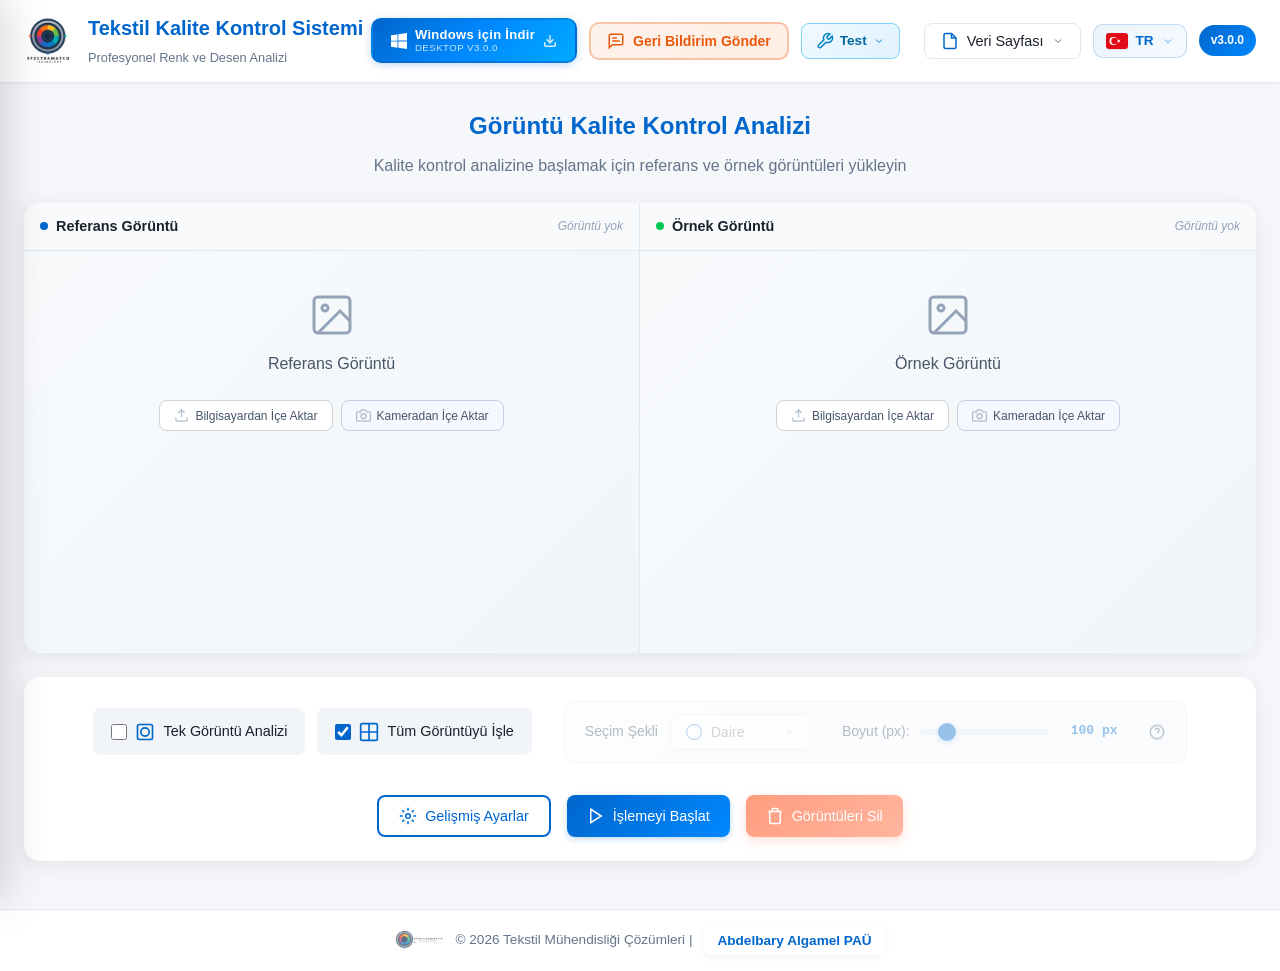
==== templates/index.html @ 2ddfad3d "Prepare SpectraMatchTez3.0.0 thesis release" ====
<!DOCTYPE html>
<html lang="tr">

<head>
    <meta charset="UTF-8">
    <meta name="viewport" content="width=device-width, initial-scale=1.0">
    <title data-i18n="app.title">Textile QC System - Professional Color & Pattern Analysis</title>
    <link rel="stylesheet" href="/static/css/main.css">
    <link rel="stylesheet" href="/static/css/image-actions.css">
    <link rel="stylesheet" href="/static/css/shape-dropdown.css">
    <link rel="stylesheet" href="/static/css/alignment-studio.css">
    <link rel="icon" type="image/png" href="/static/images/logo_square_no_name_1024x1024.png">
</head>

<body>




    <!-- Feedback Sidebar -->
    <div class="feedback-sidebar" id="feedbackSidebar">
        <div class="feedback-sidebar-header">
            <div class="feedback-sidebar-title">
                <svg width="20" height="20" viewBox="0 0 24 24" fill="none" stroke="currentColor" stroke-width="2">
                    <path d="M21 15a2 2 0 0 1-2 2H7l-4 4V5a2 2 0 0 1 2-2h14a2 2 0 0 1 2 2z"></path>
                </svg>
                <span data-i18n="send.feedback">Send Feedback</span>
            </div>
            <button class="feedback-sidebar-close" id="feedbackSidebarClose" type="button">&times;</button>
        </div>
        <div class="feedback-sidebar-body">
            <form id="feedbackForm" class="feedback-form">
                <div class="feedback-note">
                    <p data-i18n="feedback.note">All fields are optional. You can submit feedback anonymously.</p>
                </div>

                <div class="feedback-anonymous-toggle">
                    <label class="modern-checkbox">
                        <input type="checkbox" id="anonymousToggle">
                        <span class="checkmark">
                            <svg class="check-icon" viewBox="0 0 24 24" fill="none" stroke="currentColor"
                                stroke-width="3" stroke-linecap="round" stroke-linejoin="round">
                                <polyline points="20 6 9 17 4 12"></polyline>
                            </svg>
                        </span>
                    </label>
                    <span data-i18n="send.anonymously">Send anonymously</span>
                </div>

                <div class="feedback-fields-group" id="personalFields">
                    <div class="form-row">
                        <div class="form-group">
                            <label data-i18n="first.name">First Name</label>
                            <input type="text" id="firstName" name="firstName" class="form-input">
                        </div>
                        <div class="form-group">
                            <label data-i18n="last.name">Last Name</label>
                            <input type="text" id="lastName" name="lastName" class="form-input">
                        </div>
                    </div>
                    <div class="form-group">
                        <label data-i18n="email.address">Email Address</label>
                        <input type="email" id="email" name="email" class="form-input">
                    </div>
                    <div class="form-group">
                        <label data-i18n="phone.number">Phone Number</label>
                        <input type="tel" id="phone" name="phone" class="form-input">
                    </div>
                </div>

                <div class="form-group">
                    <label data-i18n="feedback.type">Feedback Type</label>
                    <select id="feedbackType" name="feedbackType" class="form-select">
                        <option value="note" data-i18n="feedback.type.note">Note</option>
                        <option value="complaint" data-i18n="feedback.type.complaint">Complaint</option>
                        <option value="report" data-i18n="feedback.type.report">Report</option>
                        <option value="suggestion" data-i18n="feedback.type.suggestion">Suggestion</option>
                        <option value="question" data-i18n="feedback.type.question">Question</option>
                        <option value="other" data-i18n="feedback.type.other">Other</option>
                    </select>
                </div>

                <div class="form-group">
                    <label data-i18n="message">Message <span class="char-count" id="charCount">(0/2000)</span></label>
                    <textarea id="message" name="message" class="form-textarea" rows="6" maxlength="2000"
                        required></textarea>
                    <div class="error-message" id="messageError" style="display:none;"></div>
                </div>

                <div class="feedback-attachment-note">
                    <p><span data-i18n="attachment.note">If you would like to send attachments, it is preferable to send
                            them via email to</span> <a href="mailto:aalgamel23@posta.pau.edu.tr"
                            class="feedback-email-link">aalgamel23@posta.pau.edu.tr</a>.</p>
                </div>

                <div class="feedback-form-content" id="feedbackFormContent">
                    <button type="submit" class="btn-feedback-submit" id="feedbackSubmitBtn">
                        <svg width="18" height="18" viewBox="0 0 24 24" fill="none" stroke="currentColor"
                            stroke-width="2">
                            <line x1="22" y1="2" x2="11" y2="13"></line>
                            <path d="M22 2l-7 20-4-9-9-4 20-7z"></path>
                        </svg>
                        <span data-i18n="send">Send</span>
                    </button>
                </div>
            </form>

            <!-- Success Message -->
            <div class="feedback-success-message" id="feedbackSuccessMessage" style="display:none;">
                <div class="success-icon">
                    <svg width="48" height="48" viewBox="0 0 24 24" fill="none" stroke="currentColor" stroke-width="2">
                        <path d="M22 11.08V12a10 10 0 1 1-5.93-9.14"></path>
                        <polyline points="22 4 12 14.01 9 11.01"></polyline>
                    </svg>
                </div>
                <h3 data-i18n="message.sent.successfully">Message sent successfully</h3>
                <p data-i18n="feedback.thank.you">Thank you for your cooperation. Your message will be taken into
                    consideration and reviewed as soon as possible.</p>
                <button type="button" class="btn-feedback-new" id="btnFeedbackNew">
                    <span data-i18n="send.new.feedback">Send New Feedback</span>
                </button>
            </div>
        </div>
    </div>

    <!-- Feedback Overlay -->
    <div class="feedback-overlay" id="feedbackOverlay"></div>

    <!-- Header -->
    <header class="header">
        <div class="header-left">
            <img src="/static/images/logo_square_with_name_1024x1024.png" alt="Textile QC Logo" class="logo">
            <div class="header-title">
                <h1 data-i18n="app.title">Textile QC System</h1>
                <span class="subtitle" data-i18n="app.subtitle">Professional Color & Pattern Analysis</span>
            </div>
        </div>
        <div class="header-right">


            <!-- Windows Desktop Download Button -->
            <a class="btn-desktop-download" href="/static/downloads/SpectraMatch_Setup_3.0.0.exe" id="btnDesktopDownload" title="Download SpectraMatch for Windows" onclick="showDownloadFallback(event)">
                <svg class="windows-icon" viewBox="0 0 24 24" fill="currentColor">
                    <path d="M0 3.449L9.75 2.1v9.451H0m10.949-9.602L24 0v11.4H10.949M0 12.6h9.75v9.451L0 20.699M10.949 12.6H24V24l-12.9-1.801"/>
                </svg>
                <span class="btn-text-group">
                    <span class="btn-main-text" data-i18n="download.desktop">Download for Windows</span>
                    <span class="btn-sub-text">Desktop v3.0.0</span>
                </span>
                <svg class="download-arrow" viewBox="0 0 24 24" fill="none" stroke="currentColor" stroke-width="2.5" stroke-linecap="round" stroke-linejoin="round">
                    <path d="M21 15v4a2 2 0 0 1-2 2H5a2 2 0 0 1-2-2v-4"/>
                    <polyline points="7 10 12 15 17 10"/>
                    <line x1="12" y1="15" x2="12" y2="3"/>
                </svg>
            </a>

            <!-- Feedback Header Button -->
            <button class="btn-feedback-header" id="btnFeedbackHeader" type="button">
                <svg width="18" height="18" viewBox="0 0 24 24" fill="none" stroke="currentColor" stroke-width="2">
                    <path d="M21 15a2 2 0 0 1-2 2H7l-4 4V5a2 2 0 0 1 2-2h14a2 2 0 0 1 2 2z"></path>
                    <path d="M13 8H7"></path>
                    <path d="M17 12H7"></path>
                </svg>
                <span data-i18n="send.feedback">Send Feedback</span>
            </button>

            <!-- Ready-to-Test Button -->
            <div class="rtt-container">
                <button class="btn-rtt" id="btnReadyToTest" type="button" title="Ready-to-Test Images">
                    <svg width="18" height="18" viewBox="0 0 24 24" fill="none" stroke="currentColor" stroke-width="2">
                        <path d="M14.7 6.3a1 1 0 000 1.4l1.6 1.6a1 1 0 001.4 0l3.77-3.77a6 6 0 01-7.94 7.94l-6.91 6.91a2.12 2.12 0 01-3-3l6.91-6.91a6 6 0 017.94-7.94l-3.76 3.76z"/>
                    </svg>
                    <span data-i18n="rtt.btn">Test</span>
                    <svg class="chevron" width="12" height="12" viewBox="0 0 24 24" fill="none" stroke="currentColor" stroke-width="2">
                        <polyline points="6 9 12 15 18 9"></polyline>
                    </svg>
                </button>
                <div class="rtt-dropdown" id="rttDropdown">
                    <div class="rtt-header" data-i18n="rtt.title">Ready-to-Test Images</div>
                    <div class="rtt-caption" data-i18n="rtt.caption">Load built-in sample images for quick testing</div>
                    <div class="rtt-section" data-i18n="rtt.dual">Dual Mode (Reference + Sample)</div>
                    <div class="rtt-item" data-ref="1.png" data-sample="2.png">
                        <div class="rtt-thumbs">
                            <img class="rtt-thumb" src="/static/READYTOTEST/1.png" alt="Test1">
                            <img class="rtt-thumb" src="/static/READYTOTEST/2.png" alt="Test2">
                        </div>
                        <span><span data-i18n="rtt.pair">Pair</span> 1 - Test1 + Test2</span>
                    </div>
                    <div class="rtt-item" data-ref="3.png" data-sample="4.png">
                        <div class="rtt-thumbs">
                            <img class="rtt-thumb" src="/static/READYTOTEST/3.png" alt="Test3">
                            <img class="rtt-thumb" src="/static/READYTOTEST/4.png" alt="Test4">
                        </div>
                        <span><span data-i18n="rtt.pair">Pair</span> 2 - Test3 + Test4</span>
                    </div>
                    <div class="rtt-item" data-ref="5.png" data-sample="6.png">
                        <div class="rtt-thumbs">
                            <img class="rtt-thumb" src="/static/READYTOTEST/5.png" alt="Test5">
                            <img class="rtt-thumb" src="/static/READYTOTEST/6.png" alt="Test6">
                        </div>
                        <span><span data-i18n="rtt.pair">Pair</span> 3 - Test5 + Test6</span>
                    </div>
                    <div class="rtt-section" data-i18n="rtt.single">Single Image Mode</div>
                    <div class="rtt-item" data-single="1.png"><img class="rtt-thumb" src="/static/READYTOTEST/1.png" alt="Test1"><span>Test1.png</span></div>
                    <div class="rtt-item" data-single="2.png"><img class="rtt-thumb" src="/static/READYTOTEST/2.png" alt="Test2"><span>Test2.png</span></div>
                    <div class="rtt-item" data-single="3.png"><img class="rtt-thumb" src="/static/READYTOTEST/3.png" alt="Test3"><span>Test3.png</span></div>
                    <div class="rtt-item" data-single="4.png"><img class="rtt-thumb" src="/static/READYTOTEST/4.png" alt="Test4"><span>Test4.png</span></div>
                    <div class="rtt-item" data-single="5.png"><img class="rtt-thumb" src="/static/READYTOTEST/5.png" alt="Test5"><span>Test5.png</span></div>
                    <div class="rtt-item" data-single="6.png"><img class="rtt-thumb" src="/static/READYTOTEST/6.png" alt="Test6"><span>Test6.png</span></div>
                </div>
            </div>

            <!-- Datasheet Download Button -->
            <div class="datasheet-download-container">
                <button class="btn-datasheet-download" id="btnDatasheetDownload" type="button">
                    <svg width="18" height="18" viewBox="0 0 24 24" fill="none" stroke="currentColor" stroke-width="2">
                        <path d="M14 2H6a2 2 0 0 0-2 2v16a2 2 0 0 0 2 2h12a2 2 0 0 0 2-2V8z"></path>
                        <polyline points="14 2 14 8 20 8"></polyline>
                    </svg>
                    <span data-i18n="datasheet">Datasheet</span>
                    <svg class="chevron" width="12" height="12" viewBox="0 0 24 24" fill="none" stroke="currentColor" stroke-width="2">
                        <polyline points="6 9 12 15 18 9"></polyline>
                    </svg>
                </button>
                <div class="datasheet-dropdown" id="datasheetDropdown">
                    <div class="dropdown-header" data-i18n="download.datasheet">Download Datasheet</div>
                    <div class="dropdown-item" data-type="en">
                        <div class="dropdown-item-left">
                            <svg width="20" height="20" viewBox="0 0 24 24" fill="none" stroke="currentColor"
                                stroke-width="2">
                                <path d="M14 2H6a2 2 0 0 0-2 2v16a2 2 0 0 0 2 2h12a2 2 0 0 0 2-2V8z"></path>
                                <polyline points="14 2 14 8 20 8"></polyline>
                            </svg>
                            <div class="dropdown-item-info">
                                <span class="dropdown-item-title" data-i18n="english.datasheet">English Datasheet</span>
                                <span class="dropdown-item-desc">PDF Document</span>
                            </div>
                        </div>
                        <button class="btn-help" data-help="datasheet" data-type="en" type="button" title="Learn more">
                            <svg width="16" height="16" viewBox="0 0 24 24" fill="none" stroke="currentColor"
                                stroke-width="2" style="overflow: visible;">
                                <circle cx="12" cy="12" r="9"></circle>
                                <path d="M9.09 9a3 3 0 0 1 5.83 1c0 2-3 3-3 3"></path>
                                <line x1="12" y1="17" x2="12.01" y2="17"></line>
                            </svg>
                        </button>
                    </div>
                    <div class="dropdown-item" data-type="tr">
                        <div class="dropdown-item-left">
                            <svg width="20" height="20" viewBox="0 0 24 24" fill="none" stroke="currentColor"
                                stroke-width="2">
                                <path d="M14 2H6a2 2 0 0 0-2 2v16a2 2 0 0 0 2 2h12a2 2 0 0 0 2-2V8z"></path>
                                <polyline points="14 2 14 8 20 8"></polyline>
                            </svg>
                            <div class="dropdown-item-info">
                                <span class="dropdown-item-title" data-i18n="turkish.datasheet">Turkish Datasheet</span>
                                <span class="dropdown-item-desc">PDF Doküman</span>
                            </div>
                        </div>
                        <button class="btn-help" data-help="datasheet" data-type="tr" type="button" title="Learn more">
                            <svg width="16" height="16" viewBox="0 0 24 24" fill="none" stroke="currentColor"
                                stroke-width="2" style="overflow: visible;">
                                <circle cx="12" cy="12" r="9"></circle>
                                <path d="M9.09 9a3 3 0 0 1 5.83 1c0 2-3 3-3 3"></path>
                                <line x1="12" y1="17" x2="12.01" y2="17"></line>
                            </svg>
                        </button>
                    </div>

                </div>
            </div>

            <!-- Language Dropdown -->
            <div class="lang-dropdown-container">
                <button class="btn-lang-dropdown" id="btnLangDropdown" type="button">
                    <img src="/static/images/tr.svg" alt="Language" class="lang-flag" id="currentLangFlag">
                    <span id="currentLangText">TR</span>
                    <svg class="chevron" width="12" height="12" viewBox="0 0 24 24" fill="none" stroke="currentColor" stroke-width="2">
                        <polyline points="6 9 12 15 18 9"></polyline>
                    </svg>
                </button>
                <div class="lang-dropdown" id="langDropdown">
                    <div class="lang-dropdown-item" data-lang="en">
                        <img src="/static/images/uk.svg" alt="English" class="lang-flag">
                        <span data-i18n="english">English</span>
                        <svg class="lang-check" width="16" height="16" viewBox="0 0 24 24" fill="none" stroke="currentColor" stroke-width="3">
                            <polyline points="20 6 9 17 4 12"></polyline>
                        </svg>
                    </div>
                    <div class="lang-dropdown-item" data-lang="tr">
                        <img src="/static/images/tr.svg" alt="Turkish" class="lang-flag">
                        <span data-i18n="turkish">Türkçe</span>
                        <svg class="lang-check" width="16" height="16" viewBox="0 0 24 24" fill="none" stroke="currentColor" stroke-width="3">
                            <polyline points="20 6 9 17 4 12"></polyline>
                        </svg>
                    </div>
                </div>
            </div>

            <span class="version-badge">v3.0.0</span>
        </div>
    </header>

    <!-- Main Content -->
    <main class="main-content">
        <!-- Header Text -->
        <div class="page-header">
            <h2 data-i18n="page.title">Image Quality Control Analysis</h2>
            <p data-i18n="page.subtitle">Upload reference and sample images to begin quality control analysis</p>
        </div>

        <!-- Split Image Viewer -->
        <div class="image-viewer-container">
            <div class="image-viewer">
                <!-- Reference Image Panel -->
                <div class="viewer-panel">
                    <div class="panel-header">
                        <span class="panel-title"><span class="dot ref"></span><span
                                data-i18n="reference.image">Reference Image</span></span>
                        <span class="panel-info-name" id="refInfoName"></span>
                        <span class="panel-info-right">
                            <span class="panel-info-dimensions" id="refInfo"></span>
                            <button class="btn-image-action btn-replace-image" id="btnReplaceRef" type="button" title="Replace image" style="display:none;">
                                <svg width="16" height="16" viewBox="0 0 24 24" fill="none" stroke="currentColor" stroke-width="2">
                                    <polyline points="1 4 1 10 7 10"></polyline>
                                    <path d="M3.51 15a9 9 0 1 0 2.13-9.36L1 10"></path>
                                </svg>
                            </button>
                            <button class="btn-image-action btn-delete-image" id="btnDeleteRef" type="button" title="Delete image" style="display:none;">
                                <svg width="16" height="16" viewBox="0 0 24 24" fill="none" stroke="currentColor" stroke-width="2">
                                    <polyline points="3 6 5 6 21 6"></polyline>
                                    <path d="M19 6v14a2 2 0 0 1-2 2H7a2 2 0 0 1-2-2V6m3 0V4a2 2 0 0 1 2-2h4a2 2 0 0 1 2 2v2"></path>
                                    <line x1="10" y1="11" x2="10" y2="17"></line>
                                    <line x1="14" y1="11" x2="14" y2="17"></line>
                                </svg>
                            </button>
                            <span class="panel-info-empty" id="refInfoEmpty" data-i18n="no.image">No image</span>
                        </span>
                    </div>
                    <div class="panel-content" id="refPanelContent">
                        <input type="file" id="refInput" accept="image/*" style="display:none;">
                        <div class="upload-placeholder" id="refPlaceholder">
                            <svg width="48" height="48" viewBox="0 0 24 24" fill="none" stroke="currentColor"
                                stroke-width="1.5">
                                <rect x="3" y="3" width="18" height="18" rx="2" ry="2"></rect>
                                <circle cx="8.5" cy="8.5" r="1.5"></circle>
                                <polyline points="21 15 16 10 5 21"></polyline>
                            </svg>
                            <span data-i18n="reference.image">Reference Image</span>
                            <div class="import-options">
                                <button type="button" class="import-btn import-btn-file" onclick="document.getElementById('refInput').click()">
                                    <svg width="15" height="15" viewBox="0 0 24 24" fill="none" stroke="currentColor" stroke-width="2"><path d="M21 15v4a2 2 0 01-2 2H5a2 2 0 01-2-2v-4"/><polyline points="17 8 12 3 7 8"/><line x1="12" y1="3" x2="12" y2="15"/></svg>
                                    <span data-i18n="cam.import.computer">Import from Computer</span>
                                </button>
                                <button type="button" class="import-btn import-btn-camera" onclick="openCameraStudio('reference')">
                                    <svg width="15" height="15" viewBox="0 0 24 24" fill="none" stroke="currentColor" stroke-width="2"><path d="M23 19a2 2 0 01-2 2H3a2 2 0 01-2-2V8a2 2 0 012-2h4l2-3h6l2 3h4a2 2 0 012 2z"/><circle cx="12" cy="13" r="4"/></svg>
                                    <span data-i18n="cam.import.camera">Import from Camera</span>
                                </button>
                            </div>
                        </div>
                        <img id="refPreview" class="image-preview" style="display:none;">
                        <div class="shape-overlay region-overlay" id="refOverlay"></div>
                    </div>
                </div>

                <!-- Sample Image Panel -->
                <div class="viewer-panel">
                    <div class="panel-header">
                        <span class="panel-title"><span class="dot sample"></span><span data-i18n="sample.image">Sample
                                Image</span></span>
                        <span class="panel-info-name" id="testInfoName"></span>
                        <span class="panel-info-right">
                            <span class="panel-info-dimensions" id="testInfo"></span>
                            <button class="btn-image-action btn-replace-image" id="btnReplaceTest" type="button" title="Replace image" style="display:none;">
                                <svg width="16" height="16" viewBox="0 0 24 24" fill="none" stroke="currentColor" stroke-width="2">
                                    <polyline points="1 4 1 10 7 10"></polyline>
                                    <path d="M3.51 15a9 9 0 1 0 2.13-9.36L1 10"></path>
                                </svg>
                            </button>
                            <button class="btn-image-action btn-delete-image" id="btnDeleteTest" type="button" title="Delete image" style="display:none;">
                                <svg width="16" height="16" viewBox="0 0 24 24" fill="none" stroke="currentColor" stroke-width="2">
                                    <polyline points="3 6 5 6 21 6"></polyline>
                                    <path d="M19 6v14a2 2 0 0 1-2 2H7a2 2 0 0 1-2-2V6m3 0V4a2 2 0 0 1 2-2h4a2 2 0 0 1 2 2v2"></path>
                                    <line x1="10" y1="11" x2="10" y2="17"></line>
                                    <line x1="14" y1="11" x2="14" y2="17"></line>
                                </svg>
                            </button>
                            <span class="panel-info-empty" id="testInfoEmpty" data-i18n="no.image">No image</span>
                        </span>
                    </div>
                    <div class="panel-content" id="testPanelContent">
                        <input type="file" id="testInput" accept="image/*" style="display:none;">
                        <div class="upload-placeholder" id="testPlaceholder">
                            <svg width="48" height="48" viewBox="0 0 24 24" fill="none" stroke="currentColor"
                                stroke-width="1.5">
                                <rect x="3" y="3" width="18" height="18" rx="2" ry="2"></rect>
                                <circle cx="8.5" cy="8.5" r="1.5"></circle>
                                <polyline points="21 15 16 10 5 21"></polyline>
                            </svg>
                            <span data-i18n="sample.image">Sample Image</span>
                            <div class="import-options">
                                <button type="button" class="import-btn import-btn-file" onclick="document.getElementById('testInput').click()">
                                    <svg width="15" height="15" viewBox="0 0 24 24" fill="none" stroke="currentColor" stroke-width="2"><path d="M21 15v4a2 2 0 01-2 2H5a2 2 0 01-2-2v-4"/><polyline points="17 8 12 3 7 8"/><line x1="12" y1="3" x2="12" y2="15"/></svg>
                                    <span data-i18n="cam.import.computer">Import from Computer</span>
                                </button>
                                <button type="button" class="import-btn import-btn-camera" onclick="openCameraStudio('sample')">
                                    <svg width="15" height="15" viewBox="0 0 24 24" fill="none" stroke="currentColor" stroke-width="2"><path d="M23 19a2 2 0 01-2 2H3a2 2 0 01-2-2V8a2 2 0 012-2h4l2-3h6l2 3h4a2 2 0 012 2z"/><circle cx="12" cy="13" r="4"/></svg>
                                    <span data-i18n="cam.import.camera">Import from Camera</span>
                                </button>
                            </div>
                        </div>
                        <img id="testPreview" class="image-preview" style="display:none;">
                        <div class="shape-overlay region-overlay" id="testOverlay"></div>
                    </div>
                </div>
            </div>
        </div>

        <!-- Controls Section -->
        <div class="controls-section">
            <!-- Shape Controls -->
            <div class="shape-controls">
                <div class="shape-options">
                    <label class="shape-option" id="singleImageModeOption">
                        <input type="checkbox" id="singleImageModeToggle">
                        <svg viewBox="0 0 24 24" fill="none" stroke="currentColor" stroke-width="2">
                            <rect x="3" y="3" width="18" height="18" rx="2" ry="2"></rect>
                            <circle cx="12" cy="12" r="5"></circle>
                        </svg>
                        <span data-i18n="single.image.mode">Single Image Mode</span>
                    </label>

                    <label class="shape-option" id="fullImageOption">
                        <input type="checkbox" id="processFullImage" checked>
                        <svg viewBox="0 0 24 24" fill="none" stroke="currentColor" stroke-width="2">
                            <rect x="2" y="2" width="20" height="20" rx="2"></rect>
                            <path d="M2 12h20M12 2v20"></path>
                        </svg>
                        <span data-i18n="process.entire.image">Process Entire Image</span>
                    </label>
                </div>

                <div class="size-slider-container" id="sizeSliderContainer">
                    <!-- Shape Type Dropdown -->
                    <div class="shape-dropdown-wrapper">
                        <label data-i18n="region.shape">Selection Shape:</label>
                        <div class="shape-dropdown">
                            <button type="button" class="shape-dropdown-btn" id="shapeDropdownBtn">
                                <svg class="shape-icon" id="shapeDropdownIcon" viewBox="0 0 24 24" fill="none" stroke="currentColor" stroke-width="2">
                                    <circle cx="12" cy="12" r="10"></circle>
                                </svg>
                                <span class="shape-label" id="shapeDropdownLabel" data-i18n="circle">Circle</span>
                                <svg class="chevron" width="12" height="12" viewBox="0 0 24 24" fill="none" stroke="currentColor" stroke-width="2">
                                    <polyline points="6 9 12 15 18 9"></polyline>
                                </svg>
                            </button>
                            <div class="shape-dropdown-menu" id="shapeDropdownMenu">
                                <div class="shape-dropdown-item active" data-shape="circle">
                                    <input type="radio" name="shapeType" value="circle" id="shapeRadioCircle" checked>
                                    <svg viewBox="0 0 24 24" fill="none" stroke="currentColor" stroke-width="2">
                                        <circle cx="12" cy="12" r="10"></circle>
                                    </svg>
                                    <span data-i18n="circle">Circle</span>
                                    <svg class="check-icon" width="16" height="16" viewBox="0 0 24 24" fill="none" stroke="currentColor" stroke-width="3">
                                        <polyline points="20 6 9 17 4 12"></polyline>
                                    </svg>
                                </div>
                                <div class="shape-dropdown-item" data-shape="square">
                                    <input type="radio" name="shapeType" value="square" id="shapeRadioSquare">
                                    <svg viewBox="0 0 24 24" fill="none" stroke="currentColor" stroke-width="2">
                                        <rect x="3" y="3" width="18" height="18" rx="2"></rect>
                                    </svg>
                                    <span data-i18n="square">Square</span>
                                    <svg class="check-icon" width="16" height="16" viewBox="0 0 24 24" fill="none" stroke="currentColor" stroke-width="3">
                                        <polyline points="20 6 9 17 4 12"></polyline>
                                    </svg>
                                </div>
                                <div class="shape-dropdown-item" data-shape="rectangle">
                                    <input type="radio" name="shapeType" value="rectangle" id="shapeRadioRectangle">
                                    <svg viewBox="0 0 24 24" fill="none" stroke="currentColor" stroke-width="2">
                                        <rect x="2" y="6" width="20" height="12" rx="2"></rect>
                                    </svg>
                                    <span data-i18n="rectangle">Rectangle</span>
                                    <svg class="check-icon" width="16" height="16" viewBox="0 0 24 24" fill="none" stroke="currentColor" stroke-width="3">
                                        <polyline points="20 6 9 17 4 12"></polyline>
                                    </svg>
                                </div>
                                <div class="shape-dropdown-item" data-shape="pen">
                                    <input type="radio" name="shapeType" value="pen" id="shapeRadioPen">
                                    <svg viewBox="0 0 24 24" fill="none" stroke="currentColor" stroke-width="2">
                                        <path d="M12 19l7-7 3 3-7 7-3-3z"></path>
                                        <path d="M18 13l-1.5-7.5L2 2l3.5 14.5L13 18l5-5z"></path>
                                        <path d="M2 2l7.586 7.586"></path>
                                        <circle cx="11" cy="11" r="2"></circle>
                                    </svg>
                                    <span data-i18n="pen">Pen (Freehand)</span>
                                    <svg class="check-icon" width="16" height="16" viewBox="0 0 24 24" fill="none" stroke="currentColor" stroke-width="3">
                                        <polyline points="20 6 9 17 4 12"></polyline>
                                    </svg>
                                </div>
                            </div>
                        </div>
                    </div>
                    
                    <!-- Size Slider (Width) -->
                    <div class="inline-size-group" id="inlineWidthGroup">
                        <label id="shapeSizeLabel" data-i18n="size.px">Size (px):</label>
                        <input type="range" id="shapeSize" min="20" max="500" value="100">
                        <span class="size-value" id="sizeValue">100 <span data-i18n="px">px</span></span>
                    </div>
                    <!-- Height Slider (Rectangle only) -->
                    <div class="inline-size-group" id="inlineHeightGroup" style="display:none;">
                        <label data-i18n="height.px">Height (px):</label>
                        <input type="range" id="shapeHeight" min="20" max="500" value="100">
                        <span class="size-value" id="heightValue">100 <span data-i18n="px">px</span></span>
                    </div>
                    <span class="hint-icon" id="regionHintIcon" tabindex="0">
                        <svg viewBox="0 0 24 24" width="18" height="18" fill="none" stroke="currentColor"
                            stroke-width="2" style="overflow: visible;">
                            <circle cx="12" cy="12" r="9"></circle>
                            <path d="M9.09 9a3 3 0 0 1 5.83 1c0 2-3 3-3 3"></path>
                            <line x1="12" y1="17" x2="12.01" y2="17"></line>
                        </svg>
                        <div class="hint-tooltip" data-i18n-html="region.hint.html">Click on image to selection -
                            Drag to
                            move - Scroll to resize</div>
                    </span>
                </div>
            </div>

            <!-- Main Buttons -->
            <div class="main-buttons">
                <button class="btn btn-outline" id="btnAdvancedSettings" type="button">
                    <svg width="20" height="20" viewBox="0 0 24 24" fill="none" stroke="currentColor" stroke-width="2">
                        <circle cx="12" cy="12" r="3"></circle>
                        <path
                            d="M12 1v4M12 19v4M4.22 4.22l2.83 2.83M16.95 16.95l2.83 2.83M1 12h4M19 12h4M4.22 19.78l2.83-2.83M16.95 7.05l2.83-2.83">
                        </path>
                    </svg>
                    <span data-i18n="advanced.settings">Advanced Settings</span>
                </button>

                <button class="btn btn-primary" id="btnStartProcessing" type="button">
                    <svg width="20" height="20" viewBox="0 0 24 24" fill="none" stroke="currentColor" stroke-width="2">
                        <polygon points="5 3 19 12 5 21 5 3"></polygon>
                    </svg>
                    <span data-i18n="start.processing">Start Processing</span>
                </button>

                <button class="btn btn-danger" id="btnDeleteImages" type="button" disabled>
                    <svg width="20" height="20" viewBox="0 0 24 24" fill="none" stroke="currentColor" stroke-width="2">
                        <polyline points="3 6 5 6 21 6"></polyline>
                        <path d="M19 6v14a2 2 0 0 1-2 2H7a2 2 0 0 1-2-2V6m3 0V4a2 2 0 0 1 2-2h4a2 2 0 0 1 2 2v2"></path>
                    </svg>
                    <span data-i18n="delete.images">Delete Images</span>
                </button>
            </div>
        </div>

        <!-- Results Section (Hidden by default) -->
        <div class="results-section" id="resultsSection" style="display:none;">
            <div class="results-header">
                <h2 data-i18n="analysis.results">Analysis Results</h2>
                <div class="decision-badge" id="decisionBadge">PENDING</div>
            </div>

            <div class="results-grid">
                <div class="result-card">
                    <div class="card-header">
                        <svg width="24" height="24" viewBox="0 0 24 24" fill="none" stroke="currentColor"
                            stroke-width="2">
                            <circle cx="12" cy="12" r="10"></circle>
                            <circle cx="12" cy="12" r="6"></circle>
                            <circle cx="12" cy="12" r="2"></circle>
                        </svg>
                        <span data-i18n="color.score">Color Score</span>
                    </div>
                    <div class="card-value" id="colorScore">--</div>
                    <div class="card-bar">
                        <div class="bar-fill" id="colorBar"></div>
                    </div>
                </div>

                <div class="result-card">
                    <div class="card-header">
                        <svg width="24" height="24" viewBox="0 0 24 24" fill="none" stroke="currentColor"
                            stroke-width="2">
                            <rect x="3" y="3" width="7" height="7"></rect>
                            <rect x="14" y="3" width="7" height="7"></rect>
                            <rect x="14" y="14" width="7" height="7"></rect>
                            <rect x="3" y="14" width="7" height="7"></rect>
                        </svg>
                        <span data-i18n="pattern.score">Pattern Score</span>
                    </div>
                    <div class="card-value" id="patternScore">--</div>
                    <div class="card-bar">
                        <div class="bar-fill" id="patternBar"></div>
                    </div>
                </div>

                <div class="result-card">
                    <div class="card-header">
                        <svg width="24" height="24" viewBox="0 0 24 24" fill="none" stroke="currentColor"
                            stroke-width="2">
                            <path
                                d="M12 2l3.09 6.26L22 9.27l-5 4.87 1.18 6.88L12 17.77l-6.18 3.25L7 14.14 2 9.27l6.91-1.01L12 2z">
                            </path>
                        </svg>
                        <span data-i18n="overall.score">Overall Score</span>
                    </div>
                    <div class="card-value" id="overallScore">--</div>
                    <div class="card-bar">
                        <div class="bar-fill" id="overallBar"></div>
                    </div>
                </div>
            </div>

            <div class="results-actions">
                <div class="btn-group split-btn-group" id="downloadButtonGroup">
                    <button class="btn btn-success main-btn" id="btnDownload" type="button" disabled>
                        <div class="btn-content-col">
                            <div class="btn-row">
                                <svg width="20" height="20" viewBox="0 0 24 24" fill="none" stroke="currentColor"
                                    stroke-width="2">
                                    <path d="M21 15v4a2 2 0 0 1-2 2H5a2 2 0 0 1-2-2v-4"></path>
                                    <polyline points="7 10 12 15 17 10"></polyline>
                                    <line x1="12" y1="15" x2="12" y2="3"></line>
                                </svg>
                                <span data-i18n="download.report">Download Report (PDF)</span>
                            </div>
                            <span class="btn-size-label" id="mainReportSize"></span>
                        </div>
                    </button>
                    <button class="btn btn-success dropdown-toggle" id="btnDownloadDropdown" type="button" disabled>
                        <svg width="14" height="14" viewBox="0 0 24 24" fill="none" stroke="currentColor"
                            stroke-width="2">
                            <path d="M6 9l6 6 6-6" />
                        </svg>
                    </button>
                    <div class="dropdown-menu download-dropdown" id="downloadDropdownMenu">
                        <a href="#" class="dropdown-item" id="btnDownloadColor">
                            <div class="dropdown-item-content">
                                <svg width="16" height="16" viewBox="0 0 24 24" fill="none" stroke="currentColor"
                                    stroke-width="2" style="margin-right:8px; color:#27AE60;">
                                    <circle cx="12" cy="12" r="10"></circle>
                                </svg>
                                <span>Download Color Unit report</span>
                            </div>
                            <span class="dropdown-size-label" id="colorReportSize"></span>
                        </a>
                        <a href="#" class="dropdown-item" id="btnDownloadPattern">
                            <div class="dropdown-item-content">
                                <svg width="16" height="16" viewBox="0 0 24 24" fill="none" stroke="currentColor"
                                    stroke-width="2" style="margin-right:8px; color:#3498DB;">
                                    <rect x="3" y="3" width="18" height="18" rx="2" ry="2"></rect>
                                </svg>
                                <span>Download Pattern Unit report</span>
                            </div>
                            <span class="dropdown-size-label" id="patternReportSize"></span>
                        </a>
                    </div>
                </div>
                <div id="reportFileSize" class="file-size-display"></div>
                <button class="btn btn-secondary btn-sm" id="btnDownloadSettings" type="button">
                    <svg width="16" height="16" viewBox="0 0 24 24" fill="none" stroke="currentColor" stroke-width="2">
                        <path d="M14 2H6a2 2 0 0 0-2 2v16a2 2 0 0 0 2 2h12a2 2 0 0 0 2-2V8z"></path>
                        <polyline points="14 2 14 8 20 8"></polyline>
                    </svg>
                    <span data-i18n="download.settings">Download Settings</span>
                </button>
            </div>

            <!-- Detailed Results Panel (populated by JS) -->
            <div id="webResultsDetail" class="web-results-detail"></div>
        </div>
    </main>

    <!-- Loading Overlay (Hidden by default) -->
    <div class="loading-overlay" id="loadingOverlay" style="display:none;">
        <div class="loading-content">
            <div class="spinner"></div>
            <h3 id="loadingTitle" data-i18n="processing">Processing...</h3>
            <p id="loadingText" data-i18n="please.wait">Please wait</p>
        </div>
    </div>

    <div class="thesis-desktop-overlay" id="thesisDesktopOverlay" style="display:none;">
        <div class="thesis-desktop-dialog" role="dialog" aria-modal="true" aria-labelledby="thesisDesktopTitle">
            <button class="thesis-desktop-close" id="closeThesisDesktopOverlay" type="button" aria-label="Close">&times;</button>
            <div class="thesis-desktop-brand">
                <div class="thesis-desktop-logo-wrap">
                    <img src="/static/images/logo_square_with_name_1024x1024.png" alt="SpectraMatch" class="thesis-desktop-logo">
                </div>
                <span class="thesis-desktop-badge" data-i18n="thesis.web.modal.badge">Thesis Edition</span>
            </div>
            <h3 class="thesis-desktop-title" id="thesisDesktopTitle" data-i18n="thesis.web.modal.title">SpectraMatchTez3.0.0</h3>
            <p class="thesis-desktop-text" data-i18n-html="thesis.web.modal.body">This web build is the <strong>SpectraMatchTez3.0.0</strong> thesis edition. For the complete workflow, please download the desktop version.</p>
            <a class="thesis-desktop-download" href="/static/downloads/SpectraMatch_Setup_3.0.0.exe" download>
                <span data-i18n="thesis.web.modal.download">Download Desktop</span>
            </a>
        </div>
    </div>

    <!-- Point Selector Modal (Hidden by default) -->
    <div class="point-selector-modal" id="pointSelectorModal" style="display:none;">
        <div class="point-selector-content">
            <div class="point-selector-header">
                <div class="point-selector-header-left">
                    <!-- New Back Button -->
                    <button class="point-selector-back-btn" id="btnBackFromPointSelector" type="button"
                        onclick="saveAndClosePointSelector()">
                        <svg width="20" height="20" viewBox="0 0 24 24" fill="none" stroke="currentColor"
                            stroke-width="2">
                            <path d="M19 12H5"></path>
                            <polyline points="12 19 5 12 12 5"></polyline>
                        </svg>
                        <span>Back</span>
                    </button>
                    <img src="/static/images/logo_square_with_name_1024x1024.png" alt="Logo"
                        class="point-selector-logo">
                    <div>
                        <h2 data-i18n="select.sample.points">Select Sample Points</h2>
                        <span class="point-selector-subtitle" data-i18n="click.to.select.points">Click on the images to
                            select measurement points for color analysis</span>
                    </div>
                </div>
                <button class="point-selector-close" id="closePointSelector" type="button">&times;</button>
            </div>

            <div class="point-selector-counter">
                <span data-i18n="selected">Selected</span>:
                <span id="pointCountCurrent">0</span> / <span id="pointCountTotal">5</span>
                <div class="point-selector-progress">
                    <div class="point-selector-progress-fill" id="pointProgressFill"></div>
                </div>
            </div>

            <div class="point-selector-images">
                <div class="point-selector-image-panel">
                    <h3 data-i18n="reference.image">Reference Image</h3>
                    <div class="point-selector-image-container" id="pointSelectorRefContainer">
                        <img id="pointSelectorRefImage" alt="Reference">
                        <canvas id="pointSelectorRefCanvas"></canvas>
                        <div class="point-selector-roi-overlay" id="pointSelectorRefROI"></div>
                    </div>
                </div>
                <div class="point-selector-image-panel">
                    <h3 data-i18n="sample.image">Sample Image</h3>
                    <div class="point-selector-image-container" id="pointSelectorSampleContainer">
                        <img id="pointSelectorSampleImage" alt="Sample">
                        <canvas id="pointSelectorSampleCanvas"></canvas>
                        <div class="point-selector-roi-overlay" id="pointSelectorSampleROI"></div>
                    </div>
                </div>
            </div>

            <div class="point-selector-hint" id="pointSelectorHint">
                <svg viewBox="0 0 24 24" fill="none" stroke="currentColor" stroke-width="2" width="16" height="16">
                    <circle cx="12" cy="12" r="10"></circle>
                    <path d="M12 16v-4m0-4h.01"></path>
                </svg>
                <span data-i18n="click.anywhere.hint">Click anywhere on either image to place a sample point. Points are
                    mirrored on both images.</span>
            </div>

            <div class="point-selector-actions">
                <button type="button" class="btn-secondary" id="btnUndoPoint" onclick="undoLastPoint()" disabled>
                    <svg viewBox="0 0 24 24" fill="none" stroke="currentColor" stroke-width="2" width="16" height="16">
                        <path d="M3 7v6h6"></path>
                        <path d="M21 17a9 9 0 00-9-9 9 9 0 00-6.36 2.64L3 13"></path>
                    </svg>
                    <span data-i18n="undo.last">Undo Last</span>
                </button>
                <button type="button" class="btn-secondary" id="btnClearAllPoints" onclick="clearAllPoints()">
                    <svg viewBox="0 0 24 24" fill="none" stroke="currentColor" stroke-width="2" width="16" height="16">
                        <path d="M3 6h18M19 6v14a2 2 0 01-2 2H7a2 2 0 01-2-2V6m3 0V4a2 2 0 012-2h4a2 2 0 012 2v2">
                        </path>
                    </svg>
                    <span data-i18n="clear.all">Clear All</span>
                </button>

                <!-- New Complete Randomly Button in Modal -->
                <button type="button" class="btn-complete-randomly" id="btnModalCompleteRandomly"
                    onclick="completeRandomly()">
                    <svg width="16" height="16" viewBox="0 0 24 24" fill="none" stroke="currentColor" stroke-width="2">
                        <path
                            d="M21 16V8a2 2 0 0 0-1-1.73l-7-4a2 2 0 0 0-2 0l-7 4A2 2 0 0 0 3 8v8a2 2 0 0 0 1 1.73l7 4a2 2 0 0 0 2 0l7-4A2 2 0 0 0 21 16z">
                        </path>
                        <polyline points="3.27 6.96 12 12.01 20.73 6.96"></polyline>
                        <line x1="12" y1="22.08" x2="12" y2="12"></line>
                    </svg>
                    <span>Complete Randomly</span>
                </button>

                <button type="button" class="btn-primary" id="btnConfirmPoints" onclick="confirmPoints()" disabled>
                    <svg viewBox="0 0 24 24" fill="none" stroke="currentColor" stroke-width="2" width="16" height="16">
                        <path d="M20 6L9 17l-5-5"></path>
                    </svg>
                    <span data-i18n="confirm.selection">Confirm Selection</span>
                </button>
            </div>
        </div>
    </div>

    <!-- Settings Modal -->
    <div class="modal-overlay" id="settingsModal" style="display:none;">
        <div class="modal modal-wide">
            <div class="modal-header">
                <div class="modal-header-left" style="display: flex; align-items: center; gap: 16px;">
                    <div class="modal-icon">
                        <svg viewBox="0 0 24 24" fill="none" stroke="currentColor" stroke-width="2" width="24"
                            height="24">
                            <circle cx="12" cy="12" r="3"></circle>
                            <path
                                d="M19.4 15a1.65 1.65 0 0 0 .33 1.82l.06.06a2 2 0 0 1 0 2.83 2 2 0 0 1-2.83 0l-.06-.06a1.65 1.65 0 0 0-1.82-.33 1.65 1.65 0 0 0-1 1.51V21a2 2 0 0 1-2 2 2 2 0 0 1-2-2v-.09A1.65 1.65 0 0 0 9 19.4a1.65 1.65 0 0 0-1.82.33l-.06.06a2 2 0 0 1-2.83 0 2 2 0 0 1 0-2.83l.06-.06a1.65 1.65 0 0 0 .33-1.82 1.65 1.65 0 0 0-1.51-1H3a2 2 0 0 1-2-2 2 2 0 0 1 2-2h.09A1.65 1.65 0 0 0 4.6 9a1.65 1.65 0 0 0-.33-1.82l-.06-.06a2 2 0 0 1 0-2.83 2 2 0 0 1 2.83 0l.06.06a1.65 1.65 0 0 0 1.82.33H9a1.65 1.65 0 0 0 1-1.51V3a2 2 0 0 1 2-2 2 2 0 0 1 2 2v.09a1.65 1.65 0 0 0 1 1.51 1.65 1.65 0 0 0 1.82-.33l.06-.06a2 2 0 0 1 2.83 0 2 2 0 0 1 0 2.83l-.06.06a1.65 1.65 0 0 0-.33 1.82V9a1.65 1.65 0 0 0 1.51 1H21a2 2 0 0 1 2 2 2 2 0 0 1-2 2h-.09a1.65 1.65 0 0 0-1.51 1z">
                            </path>
                        </svg>
                    </div>
                    <div>
                        <h2 data-i18n="analysis.configuration">Analysis Configuration</h2>
                        <span class="modal-subtitle" data-i18n="fine.tune.parameters">Fine-tune quality control parameters</span>
                    </div>
                </div>
                <button class="modal-close" id="closeModal" type="button">&times;</button>
            </div>

            <div class="modal-tabs">
                <button class="tab active" data-tab="general" type="button"
                    onclick="switchSettingsTab('general')" data-i18n="general">General</button>
                <button class="tab" data-tab="color" type="button" onclick="switchSettingsTab('color')" data-i18n="color.unit">Color
                    Unit</button>
                <button class="tab" data-tab="pattern" type="button" onclick="switchSettingsTab('pattern')" data-i18n="pattern.unit">Pattern
                    Unit</button>
                <button class="tab" data-tab="single" type="button" onclick="switchSettingsTab('single')"
                    style="display:none;" id="tabBtnSingle" data-i18n="single.image.unit">Single Image Unit</button>
                <button class="tab" data-tab="illuminant" type="button"
                    onclick="switchSettingsTab('illuminant')" data-i18n="illuminant.settings">Illuminant
                    Settings</button>
                <button class="tab" data-tab="reports" type="button" onclick="switchSettingsTab('reports')" data-i18n="report.sections">Report
                    Sections</button>
            </div>

            <div class="modal-body">
                <!-- General Tab -->
                <div class="tab-content active" id="tab-general">
                    <div class="settings-group">
                        <div class="settings-group-header">
                            <h3 data-i18n="operator.information">Operator Information</h3>
                        </div>
                        <p class="settings-group-desc" data-i18n="details.shown.report">Details shown on the generated report.</p>

                        <div class="setting-row">
                            <div class="setting-label">
                                <label data-i18n="operator.name.label">Operator Name</label>
                                <small data-i18n="operator.name.desc">Name of the person conducting analysis</small>
                            </div>
                            <input type="text" id="operator_name" class="form-control" value="Operator"
                                style="width: 200px; text-align: left;">
                        </div>
                        <div class="setting-row">
                            <div class="setting-label">
                                <label data-i18n="timezone.offset">Timezone Offset (UTC)</label>
                                <small data-i18n="timezone.offset.desc">Hours to adjust report timestamp</small>
                            </div>
                            <select id="timezone_offset" class="form-control" style="width: 120px;">
                                <option value="-12">UTC-12</option>
                                <option value="-11">UTC-11</option>
                                <option value="-10">UTC-10</option>
                                <option value="-9">UTC-9</option>
                                <option value="-8">UTC-8</option>
                                <option value="-7">UTC-7</option>
                                <option value="-6">UTC-6</option>
                                <option value="-5">UTC-5</option>
                                <option value="-4">UTC-4</option>
                                <option value="-3">UTC-3</option>
                                <option value="-2">UTC-2</option>
                                <option value="-1">UTC-1</option>
                                <option value="0">UTC+0</option>
                                <option value="1">UTC+1</option>
                                <option value="2">UTC+2</option>
                                <option value="3">UTC+3</option>
                                <option value="4">UTC+4</option>
                                <option value="5">UTC+5</option>
                                <option value="5.5">UTC+5:30</option>
                                <option value="6">UTC+6</option>
                                <option value="7">UTC+7</option>
                                <option value="8">UTC+8</option>
                                <option value="9">UTC+9</option>
                                <option value="10">UTC+10</option>
                                <option value="11">UTC+11</option>
                                <option value="12">UTC+12</option>
                            </select>
                        </div>

                        <div class="setting-row">
                            <div class="setting-label">
                                <label data-i18n="report.language">Report Language</label>
                                <small data-i18n="report.language.desc">Language used in generated PDF reports</small>
                            </div>
                            <div class="report-lang-dropdown-container">
                                <button class="btn-report-lang-dropdown" id="btnReportLangDropdown" type="button">
                                    <img src="/static/images/tr.svg" alt="Language" class="report-lang-flag" id="currentReportLangFlag">
                                    <span id="currentReportLangText">Türkçe</span>
                                    <svg class="chevron" width="12" height="12" viewBox="0 0 24 24" fill="none" stroke="currentColor" stroke-width="2">
                                        <polyline points="6 9 12 15 18 9"></polyline>
                                    </svg>
                                </button>
                                <div class="report-lang-dropdown" id="reportLangDropdown">
                                    <div class="report-lang-dropdown-item" data-lang="en">
                                        <img src="/static/images/uk.svg" alt="English" class="report-lang-flag">
                                        <span>English</span>
                                        <svg class="lang-check" width="16" height="16" viewBox="0 0 24 24" fill="none" stroke="currentColor" stroke-width="3">
                                            <polyline points="20 6 9 17 4 12"></polyline>
                                        </svg>
                                    </div>
                                    <div class="report-lang-dropdown-item active" data-lang="tr">
                                        <img src="/static/images/tr.svg" alt="Turkish" class="report-lang-flag">
                                        <span>Türkçe</span>
                                        <svg class="lang-check" width="16" height="16" viewBox="0 0 24 24" fill="none" stroke="currentColor" stroke-width="3">
                                            <polyline points="20 6 9 17 4 12"></polyline>
                                        </svg>
                                    </div>
                                </div>
                            </div>
                        </div>

                    </div>

                    <!-- Image Alignment Mode (v3.0.0) -->
                    <div class="settings-group alignment-mode-section">
                        <div class="settings-group-header">
                            <h3 data-i18n="align.section.title">Image Alignment Mode</h3>
                        </div>
                        <p class="settings-group-desc" data-i18n="align.section.desc">Select preprocessing technique for image alignment before comparison analysis.</p>

                        <div class="setting-row">
                            <div class="setting-label">
                                <label data-i18n="align.mode.label">Alignment Technique</label>
                                <small data-i18n="align.mode.desc">Choose how images are aligned before pixel comparison</small>
                            </div>
                            <div class="alignment-mode-row">
                                <select id="alignment_mode" class="form-control alignment-mode-select">
                                    <option value="direct" selected data-i18n="align.name.direct">Direct Pixel</option>
                                    <option value="ai_smart_match" data-i18n="align.name.ai_smart_match">AI SmartMatch</option>
                                    <option value="bestch" data-i18n="align.name.bestch">BESTCH</option>
                                </select>
                            </div>
                        </div>

                        <div class="setting-row">
                            <div class="setting-label">
                                <label data-i18n="align.studio.label">SPACTRA Studio</label>
                                <small data-i18n="align.studio.desc">Test and compare techniques visually before applying</small>
                            </div>
                            <button type="button" class="btn-alignment-studio" id="btnAlignmentStudio" onclick="openAlignmentStudio()">
                                <svg viewBox="0 0 24 24" fill="none" stroke="currentColor" stroke-width="2"><line x1="4" y1="21" x2="4" y2="14"/><line x1="4" y1="10" x2="4" y2="3"/><line x1="12" y1="21" x2="12" y2="12"/><line x1="12" y1="8" x2="12" y2="3"/><line x1="20" y1="21" x2="20" y2="16"/><line x1="20" y1="12" x2="20" y2="3"/><line x1="1" y1="14" x2="7" y2="14"/><line x1="9" y1="8" x2="15" y2="8"/><line x1="17" y1="16" x2="23" y2="16"/></svg>
                                <span data-i18n="align.open.studio">Open Studio</span>
                            </button>
                        </div>

                    </div>

                    <!-- Selection Region Settings -->
                    <div class="settings-group">
                        <div class="settings-group-header">
                            <h3 data-i18n="selection.region">Selection Region</h3>
                        </div>
                        <p class="settings-group-desc" data-i18n="selection.region.desc">Define the shape and dimensions of the analysis region.</p>

                        <div class="setting-row">
                            <div class="setting-label">
                                <label data-i18n="region.shape.label">Region Shape</label>
                                <small data-i18n="region.shape.desc">Select the shape for region selection</small>
                            </div>
                            <div class="modal-shape-selector">
                                <label class="modal-shape-option active" id="modalCircleOption">
                                    <input type="radio" name="modalShapeType" value="circle" checked>
                                    <svg viewBox="0 0 24 24" fill="none" stroke="currentColor" stroke-width="2">
                                        <circle cx="12" cy="12" r="10"></circle>
                                    </svg>
                                    <span data-i18n="circle">Circle</span>
                                </label>

                                <label class="modal-shape-option" id="modalSquareOption">
                                    <input type="radio" name="modalShapeType" value="square">
                                    <svg viewBox="0 0 24 24" fill="none" stroke="currentColor" stroke-width="2">
                                        <rect x="3" y="3" width="18" height="18" rx="2"></rect>
                                    </svg>
                                    <span data-i18n="square">Square</span>
                                </label>

                                <label class="modal-shape-option" id="modalRectangleOption">
                                    <input type="radio" name="modalShapeType" value="rectangle">
                                    <svg viewBox="0 0 24 24" fill="none" stroke="currentColor" stroke-width="2">
                                        <rect x="2" y="6" width="20" height="12" rx="2"></rect>
                                    </svg>
                                    <span data-i18n="rectangle">Rectangle</span>
                                </label>

                                <label class="modal-shape-option" id="modalPenOption">
                                    <input type="radio" name="modalShapeType" value="pen">
                                    <svg viewBox="0 0 24 24" fill="none" stroke="currentColor" stroke-width="2">
                                        <path d="M12 19l7-7 3 3-7 7-3-3z"></path>
                                        <path d="M18 13l-1.5-7.5L2 2l3.5 14.5L13 18l5-5z"></path>
                                        <path d="M2 2l7.586 7.586"></path>
                                        <circle cx="11" cy="11" r="2"></circle>
                                    </svg>
                                    <span data-i18n="pen">Pen (Freehand)</span>
                                </label>
                            </div>
                        </div>

                        <div class="setting-row">
                            <div class="setting-label">
                                <label data-i18n="dimensions">Dimensions</label>
                                <small data-i18n="dimensions.desc">Specify region size in pixels</small>
                            </div>
                            <div class="modal-dimension-inputs">
                                <!-- Circle: Diameter -->
                                <div class="modal-dimension-group" id="modalCircleDimension">
                                    <label class="dimension-label" data-i18n="diameter">Diameter (px)</label>
                                    <input type="number" id="modalCircleDiameter" class="dimension-input" min="10"
                                        max="500" value="100" step="1">
                                </div>

                                <!-- Square: Side Length -->
                                <div class="modal-dimension-group" id="modalSquareDimension" style="display: none;">
                                    <label class="dimension-label">Side Length (px)</label>
                                    <input type="number" id="modalSquareSide" class="dimension-input" min="10" max="500"
                                        value="100" step="1">
                                </div>

                                <!-- Rectangle: Width and Height -->
                                <div class="modal-dimension-group" id="modalRectangleDimension" style="display: none;">
                                    <div style="display: flex; gap: 12px; align-items: flex-end;">
                                        <div style="flex: 1;">
                                            <label class="dimension-label">Width (px)</label>
                                            <input type="number" id="modalRectangleWidth" class="dimension-input"
                                                min="10" max="500" value="150" step="1" style="max-width: none; width: 100%;">
                                        </div>
                                        <div style="flex: 1;">
                                            <label class="dimension-label">Height (px)</label>
                                            <input type="number" id="modalRectangleHeight" class="dimension-input"
                                                min="10" max="500" value="100" step="1" style="max-width: none; width: 100%;">
                                        </div>
                                    </div>
                                </div>

                                <!-- Pen: No dimensions (freehand) -->
                                <div class="modal-dimension-group" id="modalPenDimension" style="display: none;">
                                    <div class="pen-dimension-notice">
                                        <svg width="18" height="18" viewBox="0 0 24 24" fill="none" stroke="currentColor" stroke-width="2" style="flex-shrink:0;opacity:0.7;">
                                            <circle cx="12" cy="12" r="10"></circle>
                                            <line x1="12" y1="16" x2="12" y2="12"></line>
                                            <line x1="12" y1="8" x2="12.01" y2="8"></line>
                                        </svg>
                                        <span data-i18n="pen.draw.hint">Click and drag on the image to draw a freehand region</span>
                                    </div>
                                </div>
                            </div>
                        </div>
                    </div>
                </div>

                <!-- Single Image Unit Tab -->
                <div class="tab-content" id="tab-single" style="display: none;">
                    <div class="settings-group">
                        <div class="settings-group-header">
                            <h3 data-i18n="single.image.config">Single Image Configuration</h3>
                        </div>
                        <p class="settings-group-desc" data-i18n="single.image.config.desc">Configure analysis implementation for Single Image Mode.</p>

                        <!-- Sampling Reuse -->
                        <div class="settings-group sampling-unit-container" id="singleSamplingContainer">
                            <div class="settings-group-header">
                                <h3 data-i18n="sampling.configuration">Sampling Configuration</h3>
                            </div>
                            <div class="sampling-controls-wrapper">
                                <div class="setting-row">
                                    <div class="setting-label">
                                        <label data-i18n="sampling.count">Sampling Count</label>
                                        <small data-i18n="points.to.measure">Points to measure</small>
                                    </div>
                                    <input type="number" id="single_region_count" class="form-control" value="5" min="1"
                                        max="100">
                                </div>

                                <div class="sampling-actions-row">
                                    <button type="button" class="btn-select-points" id="btnSelectPointsSingle"
                                        onclick="openPointSelector('single')">
                                        <svg width="16" height="16" viewBox="0 0 24 24" fill="none"
                                            stroke="currentColor" stroke-width="2">
                                            <circle cx="12" cy="12" r="10"></circle>
                                            <path d="M12 16v-4m0-4h.01"></path>
                                        </svg>
                                        <span data-i18n="select.points">Select Points</span>
                                    </button>

                                    <button type="button" class="btn-complete-randomly" id="btnCompleteRandomlySingle"
                                        onclick="completeRandomly('single')">
                                        <svg width="16" height="16" viewBox="0 0 24 24" fill="none"
                                            stroke="currentColor" stroke-width="2">
                                            <path
                                                d="M21 16V8a2 2 0 0 0-1-1.73l-7-4a2 2 0 0 0-2 0l-7 4A2 2 0 0 0 3 8v8a2 2 0 0 0 1 1.73l7 4a2 2 0 0 0 2 0l7-4A2 2 0 0 0 21 16z">
                                            </path>
                                            <polyline points="3.27 6.96 12 12.01 20.73 6.96"></polyline>
                                            <line x1="12" y1="22.08" x2="12" y2="12"></line>
                                        </svg>
                                        <span data-i18n="complete.rest.randomly">Complete the rest randomly</span>
                                    </button>
                                </div>

                                <!-- Progress Bar Container (Always Visible) -->
                                <div class="sampling-progress-container">
                                    <div class="progress-info">
                                        <span><span data-i18n="selected.label">Selected</span>: <strong id="totalSelectedCountSingle">0</strong> / <span
                                                id="targetCountDisplaySingle">5</span></span>
                                        <span id="samplingStatusTextSingle" data-i18n="incomplete">Incomplete</span>
                                    </div>
                                    <div class="progress-bar-track">
                                        <div id="progressGreenSingle" style="width: 0%;"></div>
                                        <div id="progressYellowSingle" style="width: 0%;"></div>
                                    </div>
                                    <div class="progress-legend">
                                        <div class="legend-item">
                                            <div class="dot manual"></div> <span data-i18n="manual">Manual</span> <span
                                                id="manualCountValSingle">0</span>
                                        </div>
                                        <div class="legend-item">
                                            <div class="dot random"></div> <span data-i18n="random">Random</span> <span
                                                id="randomCountValSingle">0</span>
                                        </div>
                                    </div>
                                </div>

                                <!-- Coordinate Entry (Single Image) -->
                                <div class="coord-entry-block">
                                    <div class="coord-entry-header">
                                        <svg width="14" height="14" viewBox="0 0 24 24" fill="none" stroke="currentColor" stroke-width="2" stroke-linecap="round" stroke-linejoin="round"><circle cx="12" cy="12" r="10"/><line x1="12" y1="8" x2="12" y2="16"/><line x1="8" y1="12" x2="16" y2="12"/></svg>
                                        <span data-i18n="coord.entry.title">Add Point by Coordinates</span>
                                    </div>
                                    <div class="coord-entry-form">
                                        <div class="coord-input-group">
                                            <label data-i18n="coord.x">X</label>
                                            <input type="number" id="coordXSingle" class="coord-input" min="0" placeholder="0">
                                        </div>
                                        <div class="coord-input-group">
                                            <label data-i18n="coord.y">Y</label>
                                            <input type="number" id="coordYSingle" class="coord-input" min="0" placeholder="0">
                                        </div>
                                        <button type="button" class="coord-add-btn" onclick="addCoordPoint('single')">
                                            <svg width="14" height="14" viewBox="0 0 24 24" fill="none" stroke="currentColor" stroke-width="2.5" stroke-linecap="round"><line x1="12" y1="5" x2="12" y2="19"/><line x1="5" y1="12" x2="19" y2="12"/></svg>
                                            <span data-i18n="coord.add">Add</span>
                                        </button>
                                    </div>
                                    <div class="coord-feedback" id="coordFeedbackSingle"></div>
                                    <div class="coord-points-list-wrapper">
                                        <div class="coord-points-header">
                                            <span class="coord-points-title" data-i18n="coord.added.points">Entered Points</span>
                                            <button type="button" class="coord-clear-btn" id="coordClearAllSingle" onclick="clearCoordPoints('single')" style="display:none;">
                                                <span data-i18n="coord.clear.all">Clear All</span>
                                            </button>
                                        </div>
                                        <div class="coord-points-list" id="coordPointsListSingle">
                                            <div class="coord-empty-state" data-i18n="coord.no.points">No coordinate points added yet.</div>
                                        </div>
                                    </div>
                                </div>
                            </div>
                        </div>

                        <!-- Isolate Report Sections for Single Image -->
                        <div class="settings-group">
                            <div class="settings-group-header">
                                <h3 data-i18n="report.sections">Report Sections</h3>
                            </div>
                            <p class="settings-group-desc" data-i18n="single.report.sections.desc">Select sections to include in the Single Image report.</p>
                            <div class="checklist-grid" id="singleReportSectionsGrid">
                                <!-- Populated by JS -->
                            </div>
                        </div>
                    </div>
                </div>

                <!-- Color Unit Tab -->
                <div class="tab-content" id="tab-color" style="display: none;">
                    <div class="settings-group">
                        <div class="settings-group-header">
                            <h3 data-i18n="color.scoring.method">Color Scoring Method</h3>
                        </div>
                        <p class="settings-group-desc" data-i18n="color.scoring.method.desc">Select which metric determines the Color Score, Pass/Conditional/Fail decision, and report cover display.</p>
                        <div class="setting-row">
                            <div class="setting-label">
                                <label data-i18n="scoring.basis">Scoring Basis</label>
                                <small data-i18n="scoring.basis.desc">Determines the primary color score</small>
                            </div>
                            <select id="color_scoring_method" class="form-control" style="width: 180px;">
                                <option value="delta_e" selected>ΔE₀₀</option>
                                <option value="csi">CSI</option>
                                <option value="csi2000">CSI2000</option>
                            </select>
                        </div>
                    </div>

                    <div class="settings-group">
                        <div class="settings-group-header">
                            <h3 data-i18n-html="thresholds.delta.e">Thresholds (ΔE<sub>00</sub>)</h3>
                        </div>
                        <p class="settings-group-desc" data-i18n="define.pass.fail">Define pass/fail criteria for color difference.</p>

                        <div class="setting-row">
                            <div class="setting-label">
                                <label data-i18n="pass.threshold">Pass Threshold</label>
                                <small data-i18n="values.below.accepted">Values below this are accepted</small>
                            </div>
                            <input type="number" id="color_pass_thresh" class="form-control" value="2.0" step="0.1" min="0.1" max="20.0">
                        </div>
                        <div class="setting-row">
                            <div class="setting-label">
                                <label data-i18n="conditional.threshold">Conditional Threshold</label>
                                <small data-i18n="values.below.warning">Values below this are warning (if above pass)</small>
                            </div>
                            <input type="number" id="color_cond_thresh" class="form-control" value="5.0" step="0.1" min="0.1" max="20.0">
                        </div>
                        <div class="setting-row">
                            <div class="setting-label">
                                <label data-i18n="global.acceptance">Global Acceptance</label>
                                <small data-i18n="overall.color.score">Overall image color score threshold</small>
                            </div>
                            <input type="number" id="color_global_thresh" class="form-control" value="5.0" step="0.1" min="0.1" max="20.0">
                        </div>

                        <div class="settings-group-header" style="margin-top: 20px;">
                            <h3 data-i18n="csi.thresholds">CSI Thresholds</h3>
                        </div>
                        <p class="settings-group-desc" data-i18n="csi.thresholds.desc">CSI uses full-image pixel-by-pixel ΔE₀₀ across the reference and sample images.</p>
                        <div class="setting-row">
                            <div class="setting-label">
                                <label data-i18n="csi.good.threshold">CSI Good Threshold</label>
                            </div>
                            <input type="number" id="csi_good_thresh" class="form-control" value="2.0" step="0.1" min="0" max="100.0">
                        </div>
                        <div class="setting-row">
                            <div class="setting-label">
                                <label data-i18n="csi.warning.threshold">CSI Warning Threshold</label>
                            </div>
                            <input type="number" id="csi_warn_thresh" class="form-control" value="5.0" step="0.1" min="0" max="100.0">
                        </div>

                        <!-- Lab* Thresholds -->
                        <div class="settings-group-header" style="margin-top: 20px;">
                            <h3 data-i18n="lab.thresholds">Lab* Thresholds</h3>
                        </div>
                        <p class="settings-group-desc" data-i18n="lab.thresholds.desc">Define component-level thresholds for Lab* quality assessment.</p>
                        <div class="setting-row">
                            <div class="setting-label"><label data-i18n="lab.thresh.dl">?L* Threshold</label><small data-i18n="lab.thresh.dl.desc">Lightness tolerance</small></div>
                            <input type="number" id="lab_thresh_dl" class="form-control" value="1.0" step="0.1" min="0.1" max="10.0" style="width: 80px;">
                        </div>
                        <div class="setting-row">
                            <div class="setting-label"><label data-i18n="lab.thresh.da">?a* Threshold</label><small data-i18n="lab.thresh.da.desc">Red-green axis tolerance</small></div>
                            <input type="number" id="lab_thresh_da" class="form-control" value="1.0" step="0.1" min="0.1" max="10.0" style="width: 80px;">
                        </div>
                        <div class="setting-row">
                            <div class="setting-label"><label data-i18n="lab.thresh.db">?b* Threshold</label><small data-i18n="lab.thresh.db.desc">Yellow-blue axis tolerance</small></div>
                            <input type="number" id="lab_thresh_db" class="form-control" value="1.0" step="0.1" min="0.1" max="10.0" style="width: 80px;">
                        </div>
                        <div class="setting-row">
                            <div class="setting-label"><label data-i18n="lab.thresh.mag">Magnitude Threshold</label><small data-i18n="lab.thresh.mag.desc">Combined ?Lab vector magnitude</small></div>
                            <input type="number" id="lab_thresh_mag" class="form-control" value="2.0" step="0.1" min="0.1" max="20.0" style="width: 80px;">
                        </div>

                        <!-- Sampling Section (Standalone Unit) -->
                        <div class="settings-group sampling-unit-container" id="samplingUnitContainer">
                            <div class="settings-group-header">
                                <h3 data-i18n="sampling.configuration">Sampling Configuration</h3>
                            </div>
                            <p class="settings-group-desc" data-i18n="sampling.config.desc">Configure how analysis points are selected for Color
                                Analysis.</p>

                            <div class="sampling-controls-wrapper">
                                <div class="setting-row">
                                    <div class="setting-label">
                                        <label data-i18n="sampling.count">Sampling Count</label>
                                        <small data-i18n="target.points.max">Target number of points (max 100)</small>
                                    </div>
                                    <input type="number" id="region_count" class="form-control" value="5" min="1"
                                        max="100">
                                </div>

                                <div class="sampling-actions-row">
                                    <button type="button" class="btn-select-points" id="btnSelectPoints"
                                        onclick="openPointSelector()">
                                        <svg width="16" height="16" viewBox="0 0 24 24" fill="none"
                                            stroke="currentColor" stroke-width="2">
                                            <circle cx="12" cy="12" r="10"></circle>
                                            <path d="M12 16v-4m0-4h.01"></path>
                                        </svg>
                                        <span data-i18n="select.points">Select Points</span>
                                    </button>

                                    <button type="button" class="btn-complete-randomly" id="btnCompleteRandomly"
                                        onclick="completeRandomly()">
                                        <svg width="16" height="16" viewBox="0 0 24 24" fill="none"
                                            stroke="currentColor" stroke-width="2">
                                            <path
                                                d="M21 16V8a2 2 0 0 0-1-1.73l-7-4a2 2 0 0 0-2 0l-7 4A2 2 0 0 0 3 8v8a2 2 0 0 0 1 1.73l7 4a2 2 0 0 0 2 0l7-4A2 2 0 0 0 21 16z">
                                            </path>
                                            <polyline points="3.27 6.96 12 12.01 20.73 6.96"></polyline>
                                            <line x1="12" y1="22.08" x2="12" y2="12"></line>
                                        </svg>
                                        <span data-i18n="complete.rest.randomly">Complete the rest randomly</span>
                                    </button>
                                </div>

                                <!-- Progress Bar Container (Always Visible) -->
                                <div class="sampling-progress-container">
                                    <div class="progress-info">
                                        <span>Selected: <strong id="totalSelectedCount">0</strong> / <span
                                                id="targetCountDisplay">5</span></span>
                                        <span id="samplingStatusText">Incomplete</span>
                                    </div>
                                    <div class="progress-bar-track">
                                        <div id="progressGreen" style="width: 0%;"></div>
                                        <div id="progressYellow" style="width: 0%;"></div>
                                    </div>
                                    <div class="progress-legend">
                                        <div class="legend-item">
                                            <div class="dot manual"></div> Manual <span id="manualCountVal">0</span>
                                        </div>
                                        <div class="legend-item">
                                            <div class="dot random"></div> Random <span id="randomCountVal">0</span>
                                        </div>
                                    </div>
                                </div>

                                <!-- Coordinate Entry -->
                                <div class="coord-entry-block">
                                    <div class="coord-entry-header">
                                        <svg width="14" height="14" viewBox="0 0 24 24" fill="none" stroke="currentColor" stroke-width="2" stroke-linecap="round" stroke-linejoin="round"><circle cx="12" cy="12" r="10"/><line x1="12" y1="8" x2="12" y2="16"/><line x1="8" y1="12" x2="16" y2="12"/></svg>
                                        <span data-i18n="coord.entry.title">Add Point by Coordinates</span>
                                    </div>
                                    <div class="coord-entry-form">
                                        <div class="coord-input-group">
                                            <label data-i18n="coord.x">X</label>
                                            <input type="number" id="coordX" class="coord-input" min="0" placeholder="0">
                                        </div>
                                        <div class="coord-input-group">
                                            <label data-i18n="coord.y">Y</label>
                                            <input type="number" id="coordY" class="coord-input" min="0" placeholder="0">
                                        </div>
                                        <button type="button" class="coord-add-btn" onclick="addCoordPoint()">
                                            <svg width="14" height="14" viewBox="0 0 24 24" fill="none" stroke="currentColor" stroke-width="2.5" stroke-linecap="round"><line x1="12" y1="5" x2="12" y2="19"/><line x1="5" y1="12" x2="19" y2="12"/></svg>
                                            <span data-i18n="coord.add">Add</span>
                                        </button>
                                    </div>
                                    <div class="coord-feedback" id="coordFeedback"></div>
                                    <div class="coord-points-list-wrapper">
                                        <div class="coord-points-header">
                                            <span class="coord-points-title" data-i18n="coord.added.points">Entered Points</span>
                                            <button type="button" class="coord-clear-btn" id="coordClearAll" onclick="clearCoordPoints()" style="display:none;">
                                                <span data-i18n="coord.clear.all">Clear All</span>
                                            </button>
                                        </div>
                                        <div class="coord-points-list" id="coordPointsList">
                                            <div class="coord-empty-state" data-i18n="coord.no.points">No coordinate points added yet.</div>
                                        </div>
                                    </div>
                                </div>
                            </div>
                        </div>


                    </div>
                </div>

                <!-- Pattern Unit Tab -->
                <div class="tab-content" id="tab-pattern" style="display: none;">
                    <div class="settings-group">
                        <div class="settings-group-header">
                            <h3 data-i18n="pattern.scoring.method">Pattern Scoring Method</h3>
                        </div>
                        <p class="settings-group-desc" data-i18n="pattern.scoring.method.desc">Select which metric determines the Pattern Score on the report cover and UI.</p>
                        <div class="setting-row">
                            <div class="setting-label">
                                <label data-i18n="scoring.basis">Scoring Basis</label>
                                <small data-i18n="pattern.scoring.basis.desc">Determines the primary pattern score</small>
                            </div>
                            <select id="pattern_scoring_method" class="form-control" style="width: 200px;">
                                <option value="all" selected>All (Average)</option>
                                <option value="ssim">Structural SSIM</option>
                                <option value="gradient">Gradient Similarity</option>
                                <option value="phase">Phase Correlation</option>
                                <option value="structural">Structural Match</option>
                            </select>
                        </div>
                    </div>

                    <div class="settings-group">
                        <div class="settings-group-header">
                            <h3 data-i18n="method.thresholds">Method Thresholds (Pass / Conditional)</h3>
                        </div>
                        <p class="settings-group-desc" data-i18n="define.similarity.scores">Define per-method thresholds for pattern analysis. SSIM uses raw 0-1 values.</p>

                        <div class="setting-row">
                            <div class="setting-label"><label data-i18n="structural.ssim">Structural SSIM</label><small data-i18n="pass.conditional">Pass /
                                    Conditional</small>
                            </div>
                            <div style="display: flex; gap: 8px;">
                                <input type="number" id="ssim_pass" class="form-control" value="0.85" step="0.01" min="0" max="1"
                                    style="width: 70px;" placeholder="Pass">
                                <input type="number" id="ssim_cond" class="form-control" value="0.70" step="0.01" min="0" max="1"
                                    style="width: 70px;" placeholder="Cond">
                            </div>
                        </div>
                        <div class="setting-row">
                            <div class="setting-label"><label data-i18n="gradient.similarity">Gradient Similarity</label><small data-i18n="pass.conditional">Pass /
                                    Conditional</small></div>
                            <div style="display: flex; gap: 8px;">
                                <input type="number" id="grad_pass" class="form-control" value="85.0" step="0.1" min="0.1" max="99.9"
                                    style="width: 70px;">
                                <input type="number" id="grad_cond" class="form-control" value="70.0" step="0.1" min="0.1" max="99.9"
                                    style="width: 70px;">
                            </div>
                        </div>

                    </div>
                    <div class="setting-row">
                        <div class="setting-label"><label data-i18n="phase.correlation">Phase Correlation</label><small data-i18n="pass.conditional">Pass /
                                Conditional</small>
                        </div>
                        <div style="display: flex; gap: 8px;">
                            <input type="number" id="phase_pass" class="form-control" value="85.0" step="0.1" min="0.1" max="99.9" style="width: 70px;">
                            <input type="number" id="phase_cond" class="form-control" value="70.0" step="0.1" min="0.1" max="99.9" style="width: 70px;">
                        </div>
                    </div>
                    <div class="setting-row">
                        <div class="setting-label"><label data-i18n="structural.match">Structural Match</label><small data-i18n="pass.conditional">Pass /
                                Conditional</small>
                        </div>
                        <div style="display: flex; gap: 8px;">
                            <input type="number" id="structural_pass" class="form-control" value="85.0" step="0.1" min="0.1" max="99.9" style="width: 70px;">
                            <input type="number" id="structural_cond" class="form-control" value="70.0" step="0.1" min="0.1" max="99.9" style="width: 70px;">
                        </div>
                    </div>
                    <div class="setting-row">
                        <div class="setting-label"><label data-i18n="global.pattern.score">Global Pattern Score</label><small data-i18n="overall.pass.threshold">Overall pass
                                threshold</small></div>
                        <input type="number" id="pattern_global_thresh" class="form-control" value="75.0" step="0.1" min="0.1" max="99.9">
                    </div>

                    <!-- Sensitivity Controls: Difference & Boundary (Gradient & Phase) -->
                    <div class="settings-group">
                        <div class="settings-group-header">
                            <h3 data-i18n="sensitivity.diff.title">Difference Sensitivity (1 - 10)</h3>
                        </div>
                        <p class="settings-group-desc" data-i18n="sensitivity.diff.desc">Controls how aggressively the difference map amplifies subtle variations. Higher values reveal finer differences; lower values suppress noise.</p>
                        <div class="setting-row">
                            <div class="setting-label">
                                <label><span data-i18n="sensitivity.grad.diff">Gradient Diff Sensitivity</span> <span class="sci-param">(G<sub>e</sub>)</span></label>
                                <small data-i18n="sensitivity.hint.strict.permissive">1 = strict, 10 = permissive</small>
                            </div>
                            <div style="display:flex;gap:10px;align-items:center;min-width:200px;">
                                <input type="range" id="grad_diff_sens" min="1" max="10" step="1" value="7"
                                       oninput="document.getElementById('grad_diff_sens_val').textContent=this.value">
                                <span id="grad_diff_sens_val" style="min-width:18px;text-align:right;font-weight:600;">7</span>
                            </div>
                        </div>
                        <div class="setting-row">
                            <div class="setting-label">
                                <label><span data-i18n="sensitivity.phase.diff">Phase Diff Sensitivity</span> <span class="sci-param">(F<sub>e</sub>)</span></label>
                                <small data-i18n="sensitivity.hint.strict.permissive">1 = strict, 10 = permissive</small>
                            </div>
                            <div style="display:flex;gap:10px;align-items:center;min-width:200px;">
                                <input type="range" id="phase_diff_sens" min="1" max="10" step="1" value="7"
                                       oninput="document.getElementById('phase_diff_sens_val').textContent=this.value">
                                <span id="phase_diff_sens_val" style="min-width:18px;text-align:right;font-weight:600;">7</span>
                            </div>
                        </div>
                    </div>

                    <div class="settings-group">
                        <div class="settings-group-header">
                            <h3 data-i18n="sensitivity.bound.title">Boundary Extraction Sensitivity (1 - 10)</h3>
                        </div>
                        <p class="settings-group-desc" data-i18n="sensitivity.bound.desc">Controls how aggressively boundary contours are extracted from the difference map. Higher values detect more subtle boundary regions; lower values show only obvious defects.</p>
                        <div class="setting-row">
                            <div class="setting-label">
                                <label><span data-i18n="sensitivity.grad.bound">Gradient Boundary Sensitivity</span> <span class="sci-param">(G'<sub>e</sub>)</span></label>
                                <small data-i18n="sensitivity.hint.strict.permissive">1 = strict, 10 = permissive</small>
                            </div>
                            <div style="display:flex;gap:10px;align-items:center;min-width:200px;">
                                <input type="range" id="grad_bound_sens" min="1" max="10" step="1" value="4"
                                       oninput="document.getElementById('grad_bound_sens_val').textContent=this.value">
                                <span id="grad_bound_sens_val" style="min-width:18px;text-align:right;font-weight:600;">4</span>
                            </div>
                        </div>
                        <div class="setting-row">
                            <div class="setting-label">
                                <label><span data-i18n="sensitivity.phase.bound">Phase Boundary Sensitivity</span> <span class="sci-param">(F'<sub>e</sub>)</span></label>
                                <small data-i18n="sensitivity.hint.strict.permissive">1 = strict, 10 = permissive</small>
                            </div>
                            <div style="display:flex;gap:10px;align-items:center;min-width:200px;">
                                <input type="range" id="phase_bound_sens" min="1" max="10" step="1" value="8"
                                       oninput="document.getElementById('phase_bound_sens_val').textContent=this.value">
                                <span id="phase_bound_sens_val" style="min-width:18px;text-align:right;font-weight:600;">8</span>
                            </div>
                        </div>
                    </div>

                    <div class="settings-group">
                        <div class="settings-group-header">
                            <h3 data-i18n="sensitivity.structural.title">Structural Sensitivity (1 - 10)</h3>
                        </div>
                        <p class="settings-group-desc" data-i18n="sensitivity.structural.desc">Controls how aggressively the multi-method structural difference pipeline detects changes. Higher values flag subtle variations; lower values only flag obvious defects.</p>
                        <div class="setting-row">
                            <div class="setting-label">
                                <label><span data-i18n="sensitivity.structural">Structural Sensitivity</span> <span class="sci-param">(Y<sub>e</sub>)</span></label>
                                <small data-i18n="sensitivity.hint.strict.permissive">1 = strict, 10 = permissive</small>
                            </div>
                            <div style="display:flex;gap:10px;align-items:center;min-width:200px;">
                                <input type="range" id="structural_sens" min="1" max="10" step="1" value="10"
                                       oninput="document.getElementById('structural_sens_val').textContent=this.value">
                                <span id="structural_sens_val" style="min-width:18px;text-align:right;font-weight:600;">10</span>
                            </div>
                        </div>
                    </div>
                </div>

                <!-- Illuminant Tab (New) -->
                <div class="tab-content" id="tab-illuminant" style="display: none;">
                    <div class="settings-group">
                        <div class="settings-group-header">
                            <h3 data-i18n="global.report.illuminant">Global Report Illuminant</h3>
                        </div>
                        <p class="settings-group-desc" data-i18n="select.primary.illuminant">Select the primary illuminant used for the entire report.</p>

                        <div class="setting-row">
                            <div class="setting-label">
                                <label data-i18n="primary.illuminant">Primary Illuminant</label>
                                <small data-i18n="used.standard.calc">Used for standard calculations</small>
                            </div>
                            <div style="width: 220px; flex-shrink: 0;">
                                <select id="primary_illuminant" class="form-select" style="width: 100%;">
                                    <option value="D65" selected>D65 (Daylight 6500K)</option>
                                    <option value="D50">D50 (Daylight 5000K)</option>
                                    <option value="TL84">TL84 (Store Light 4000K)</option>
                                    <option value="A">A (Tungsten 2856K)</option>
                                    <option value="F2">F2 (Cool White Fluorescent)</option>
                                    <option value="CWF">CWF (Cool White Fluorescent)</option>
                                </select>
                            </div>
                        </div>

                        <hr class="settings-divider" style="margin: 24px 0; border: 0; border-top: 1px solid #eee;">

                        <div class="settings-group-header">
                            <h3 data-i18n="illuminant.test.selection">Illuminant Test Selection</h3>
                        </div>
                        <p class="settings-group-desc" data-i18n="enable.illuminants.desc">Enable illuminants for comparative color testing (displayed in
                            Color Unit only).</p>

                        <div class="setting-row">
                            <div class="setting-label"><label data-i18n="comparative.illuminants">Comparative Illuminants</label></div>
                            <div class="checkbox-group-vertical"
                                style="display: flex; flex-direction: column; gap: 8px;">
                                <div style="display: flex; gap: 24px; flex-wrap: wrap;">
                                    <label class="modern-checkbox"
                                        style="display: flex; align-items: center; gap: 8px;">
                                        <input type="checkbox" name="test_illuminant" value="D65" checked>
                                        <span class="checkmark"
                                            style="position: relative; display: inline-flex; align-items: center; justify-content: center; width: 18px; height: 18px; border: 2px solid #ddd; border-radius: 4px;">
                                            <svg class="check-icon" viewBox="0 0 24 24" fill="none"
                                                stroke="currentColor" stroke-width="3" stroke-linecap="round"
                                                stroke-linejoin="round" style="width: 12px; height: 12px;">
                                                <polyline points="20 6 9 17 4 12"></polyline>
                                            </svg>
                                        </span>
                                        <span>D65</span>
                                    </label>
                                    <label class="modern-checkbox"
                                        style="display: flex; align-items: center; gap: 8px;">
                                        <input type="checkbox" name="test_illuminant" value="D50" checked>
                                        <span class="checkmark"
                                            style="position: relative; display: inline-flex; align-items: center; justify-content: center; width: 18px; height: 18px; border: 2px solid #ddd; border-radius: 4px;">
                                            <svg class="check-icon" viewBox="0 0 24 24" fill="none"
                                                stroke="currentColor" stroke-width="3" stroke-linecap="round"
                                                stroke-linejoin="round" style="width: 12px; height: 12px;">
                                                <polyline points="20 6 9 17 4 12"></polyline>
                                            </svg>
                                        </span>
                                        <span>D50</span>
                                    </label>
                                    <label class="modern-checkbox"
                                        style="display: flex; align-items: center; gap: 8px;">
                                        <input type="checkbox" name="test_illuminant" value="TL84" checked>
                                        <span class="checkmark"
                                            style="position: relative; display: inline-flex; align-items: center; justify-content: center; width: 18px; height: 18px; border: 2px solid #ddd; border-radius: 4px;">
                                            <svg class="check-icon" viewBox="0 0 24 24" fill="none"
                                                stroke="currentColor" stroke-width="3" stroke-linecap="round"
                                                stroke-linejoin="round" style="width: 12px; height: 12px;">
                                                <polyline points="20 6 9 17 4 12"></polyline>
                                            </svg>
                                        </span>
                                        <span>TL84</span>
                                    </label>
                                    <label class="modern-checkbox"
                                        style="display: flex; align-items: center; gap: 8px;">
                                        <input type="checkbox" name="test_illuminant" value="A">
                                        <span class="checkmark"
                                            style="position: relative; display: inline-flex; align-items: center; justify-content: center; width: 18px; height: 18px; border: 2px solid #ddd; border-radius: 4px;">
                                            <svg class="check-icon" viewBox="0 0 24 24" fill="none"
                                                stroke="currentColor" stroke-width="3" stroke-linecap="round"
                                                stroke-linejoin="round" style="width: 12px; height: 12px;">
                                                <polyline points="20 6 9 17 4 12"></polyline>
                                            </svg>
                                        </span>
                                        <span>A</span>
                                    </label>
                                    <label class="modern-checkbox"
                                        style="display: flex; align-items: center; gap: 8px;">
                                        <input type="checkbox" name="test_illuminant" value="F2">
                                        <span class="checkmark"
                                            style="position: relative; display: inline-flex; align-items: center; justify-content: center; width: 18px; height: 18px; border: 2px solid #ddd; border-radius: 4px;">
                                            <svg class="check-icon" viewBox="0 0 24 24" fill="none"
                                                stroke="currentColor" stroke-width="3" stroke-linecap="round"
                                                stroke-linejoin="round" style="width: 12px; height: 12px;">
                                                <polyline points="20 6 9 17 4 12"></polyline>
                                            </svg>
                                        </span>
                                        <span>F2</span>
                                    </label>
                                    <label class="modern-checkbox"
                                        style="display: flex; align-items: center; gap: 8px;">
                                        <input type="checkbox" name="test_illuminant" value="CWF">
                                        <span class="checkmark"
                                            style="position: relative; display: inline-flex; align-items: center; justify-content: center; width: 18px; height: 18px; border: 2px solid #ddd; border-radius: 4px;">
                                            <svg class="check-icon" viewBox="0 0 24 24" fill="none"
                                                stroke="currentColor" stroke-width="3" stroke-linecap="round"
                                                stroke-linejoin="round" style="width: 12px; height: 12px;">
                                                <polyline points="20 6 9 17 4 12"></polyline>
                                            </svg>
                                        </span>
                                        <span>CWF</span>
                                    </label>
                                </div>
                            </div>
                        </div>

                    </div>
                </div>

                <!-- Report Sections Tab (New) -->
                <div class="tab-content" id="tab-reports" style="display: none;">
                    <div style="display: grid; grid-template-columns: 1fr 1fr; gap: 24px;">

                        <!-- Color Unit Column -->
                        <div class="settings-group" style="height: fit-content;">
                            <div class="settings-group-header">
                                <h3 data-i18n="color.unit.report.sections">Color Unit Report Sections</h3>
                            </div>
                            <p class="settings-group-desc" data-i18n="select.components.color">Select components for the Color Unit section.</p>

                            <div class="setting-row">
                                <div class="setting-label"><label data-i18n="color.spaces">Color Spaces</label></div>
                                <label class="modern-checkbox">
                                    <input type="checkbox" id="sec_color_spaces" checked>
                                    <span class="checkmark">
                                        <svg class="check-icon" viewBox="0 0 24 24" fill="none" stroke="currentColor"
                                            stroke-width="3" stroke-linecap="round" stroke-linejoin="round">
                                            <polyline points="20 6 9 17 4 12"></polyline>
                                        </svg>
                                    </span>
                                </label>
                            </div>
                            <div class="setting-row">
                                <div class="setting-label"><label data-i18n="executive.overview">Executive Overview</label></div>
                                <label class="modern-checkbox">
                                    <input type="checkbox" id="sec_exec_summary" checked>
                                    <span class="checkmark">
                                        <svg class="check-icon" viewBox="0 0 24 24" fill="none" stroke="currentColor"
                                            stroke-width="3" stroke-linecap="round" stroke-linejoin="round">
                                            <polyline points="20 6 9 17 4 12"></polyline>
                                        </svg>
                                    </span>
                                </label>
                            </div>
                            <div class="setting-row">
                                <div class="setting-label"><label data-i18n="visual.comparison.section">Visual Comparison</label></div>
                                <label class="modern-checkbox">
                                    <input type="checkbox" id="sec_visual_comparison" checked>
                                    <span class="checkmark">
                                        <svg class="check-icon" viewBox="0 0 24 24" fill="none" stroke="currentColor"
                                            stroke-width="3" stroke-linecap="round" stroke-linejoin="round">
                                            <polyline points="20 6 9 17 4 12"></polyline>
                                        </svg>
                                    </span>
                                </label>
                            </div>
                            <div class="setting-row">
                                <div class="setting-label"><label data-i18n="rgb.values">RGB Values</label></div>
                                <label class="modern-checkbox">
                                    <input type="checkbox" id="sec_rgb" checked>
                                    <span class="checkmark">
                                        <svg class="check-icon" viewBox="0 0 24 24" fill="none" stroke="currentColor"
                                            stroke-width="3" stroke-linecap="round" stroke-linejoin="round">
                                            <polyline points="20 6 9 17 4 12"></polyline>
                                        </svg>
                                    </span>
                                </label>
                            </div>
                            <div class="setting-row">
                                <div class="setting-label"><label data-i18n="lab.values">Lab* Values</label></div>
                                <label class="modern-checkbox">
                                    <input type="checkbox" id="sec_lab" checked>
                                    <span class="checkmark">
                                        <svg class="check-icon" viewBox="0 0 24 24" fill="none" stroke="currentColor"
                                            stroke-width="3" stroke-linecap="round" stroke-linejoin="round">
                                            <polyline points="20 6 9 17 4 12"></polyline>
                                        </svg>
                                    </span>
                                </label>
                            </div>
                            <div class="setting-row">
                                <div class="setting-label"><label data-i18n="xyz.values">XYZ Values</label></div>
                                <label class="modern-checkbox">
                                    <input type="checkbox" id="sec_xyz" checked>
                                    <span class="checkmark">
                                        <svg class="check-icon" viewBox="0 0 24 24" fill="none" stroke="currentColor"
                                            stroke-width="3" stroke-linecap="round" stroke-linejoin="round">
                                            <polyline points="20 6 9 17 4 12"></polyline>
                                        </svg>
                                    </span>
                                </label>
                            </div>
                            <div class="setting-row">
                                <div class="setting-label"><label data-i18n="cmyk.values">CMYK Values</label></div>
                                <label class="modern-checkbox">
                                    <input type="checkbox" id="sec_cmyk" checked>
                                    <span class="checkmark">
                                        <svg class="check-icon" viewBox="0 0 24 24" fill="none" stroke="currentColor"
                                            stroke-width="3" stroke-linecap="round" stroke-linejoin="round">
                                            <polyline points="20 6 9 17 4 12"></polyline>
                                        </svg>
                                    </span>
                                </label>
                            </div>
                            <div class="setting-row">
                                <div class="setting-label"><label data-i18n="diff.metrics">Diff Metrics</label></div>
                                <label class="modern-checkbox">
                                    <input type="checkbox" id="sec_diff_metrics" checked>
                                    <span class="checkmark">
                                        <svg class="check-icon" viewBox="0 0 24 24" fill="none" stroke="currentColor"
                                            stroke-width="3" stroke-linecap="round" stroke-linejoin="round">
                                            <polyline points="20 6 9 17 4 12"></polyline>
                                        </svg>
                                    </span>
                                </label>
                            </div>
                            <div class="setting-row">
                                <div class="setting-label"><label data-i18n="statistics">Statistics</label></div>
                                <label class="modern-checkbox">
                                    <input type="checkbox" id="sec_stats" checked>
                                    <span class="checkmark">
                                        <svg class="check-icon" viewBox="0 0 24 24" fill="none" stroke="currentColor"
                                            stroke-width="3" stroke-linecap="round" stroke-linejoin="round">
                                            <polyline points="20 6 9 17 4 12"></polyline>
                                        </svg>
                                    </span>
                                </label>
                            </div>
                            <div class="setting-row">
                                <div class="setting-label"><label data-i18n="detailed.lab">Detailed Lab</label></div>
                                <label class="modern-checkbox">
                                    <input type="checkbox" id="sec_detailed_lab" checked>
                                    <span class="checkmark">
                                        <svg class="check-icon" viewBox="0 0 24 24" fill="none" stroke="currentColor"
                                            stroke-width="3" stroke-linecap="round" stroke-linejoin="round">
                                            <polyline points="20 6 9 17 4 12"></polyline>
                                        </svg>
                                    </span>
                                </label>
                            </div>
                            <div class="setting-row">
                                <div class="setting-label"><label data-i18n="visualizations">Visualizations</label></div>
                                <label class="modern-checkbox">
                                    <input type="checkbox" id="sec_visualizations" checked>
                                    <span class="checkmark">
                                        <svg class="check-icon" viewBox="0 0 24 24" fill="none" stroke="currentColor"
                                            stroke-width="3" stroke-linecap="round" stroke-linejoin="round">
                                            <polyline points="20 6 9 17 4 12"></polyline>
                                        </svg>
                                    </span>
                                </label>
                            </div>
                            <div class="setting-row">
                                <div class="setting-label"><label data-i18n="spectral.proxy">Spectral Proxy</label></div>
                                <label class="modern-checkbox">
                                    <input type="checkbox" id="sec_spectral" checked>
                                    <span class="checkmark">
                                        <svg class="check-icon" viewBox="0 0 24 24" fill="none" stroke="currentColor"
                                            stroke-width="3" stroke-linecap="round" stroke-linejoin="round">
                                            <polyline points="20 6 9 17 4 12"></polyline>
                                        </svg>
                                    </span>
                                </label>
                            </div>
                            <div class="setting-row">
                                <div class="setting-label"><label data-i18n="rgb.histograms">RGB Histograms</label></div>
                                <label class="modern-checkbox">
                                    <input type="checkbox" id="sec_histograms" checked>
                                    <span class="checkmark">
                                        <svg class="check-icon" viewBox="0 0 24 24" fill="none" stroke="currentColor"
                                            stroke-width="3" stroke-linecap="round" stroke-linejoin="round">
                                            <polyline points="20 6 9 17 4 12"></polyline>
                                        </svg>
                                    </span>
                                </label>
                            </div>
                            <div class="setting-row">
                                <div class="setting-label"><label data-i18n="visual.diff">Visual Diff</label></div>
                                <label class="modern-checkbox">
                                    <input type="checkbox" id="sec_visual_diff" checked>
                                    <span class="checkmark">
                                        <svg class="check-icon" viewBox="0 0 24 24" fill="none" stroke="currentColor"
                                            stroke-width="3" stroke-linecap="round" stroke-linejoin="round">
                                            <polyline points="20 6 9 17 4 12"></polyline>
                                        </svg>
                                    </span>
                                </label>
                            </div>

                            <div class="setting-row">
                                <div class="setting-label"><label data-i18n="illuminant.analysis">Illuminant Analysis</label></div>
                                <label class="modern-checkbox">
                                    <input type="checkbox" id="sec_illuminant_analysis" checked>
                                    <span class="checkmark">
                                        <svg class="check-icon" viewBox="0 0 24 24" fill="none" stroke="currentColor"
                                            stroke-width="3" stroke-linecap="round" stroke-linejoin="round">
                                            <polyline points="20 6 9 17 4 12"></polyline>
                                        </svg>
                                    </span>
                                </label>
                            </div>
                            <div class="setting-row">
                                <div class="setting-label"><label data-i18n="recommendations">Recommendations</label></div>
                                <label class="modern-checkbox">
                                    <input type="checkbox" id="sec_recommendations" checked>
                                    <span class="checkmark">
                                        <svg class="check-icon" viewBox="0 0 24 24" fill="none" stroke="currentColor"
                                            stroke-width="3" stroke-linecap="round" stroke-linejoin="round">
                                            <polyline points="20 6 9 17 4 12"></polyline>
                                        </svg>
                                    </span>
                                </label>
                            </div>
                        </div>

                        <!-- Pattern Unit Column -->
                        <div style="display: flex; flex-direction: column; gap: 24px;">
                            <div class="settings-group">
                                <div class="settings-group-header">
                                    <h3 data-i18n="pattern.unit.methods">Pattern Unit: Enabled Methods</h3>
                                </div>
                                <p class="settings-group-desc" data-i18n="select.pattern.algorithms">Select which pattern algorithms to run and include.</p>
                                <div class="setting-row">
                                    <div class="setting-label"><label data-i18n="structural.ssim">Structural SSIM</label></div>
                                    <label class="modern-checkbox">
                                        <input type="checkbox" id="enable_ssim" checked>
                                        <span class="checkmark">
                                            <svg class="check-icon" viewBox="0 0 24 24" fill="none" stroke="currentColor" stroke-width="3" stroke-linecap="round" stroke-linejoin="round">
                                                <polyline points="20 6 9 17 4 12"></polyline>
                                            </svg>
                                        </span>
                                    </label>
                                </div>
                                <div class="setting-row">
                                    <div class="setting-label"><label>Gradient Similarity</label></div>
                                    <label class="modern-checkbox">
                                        <input type="checkbox" id="enable_gradient" checked>
                                        <span class="checkmark">
                                            <svg class="check-icon" viewBox="0 0 24 24" fill="none" stroke="currentColor" stroke-width="3" stroke-linecap="round" stroke-linejoin="round">
                                                <polyline points="20 6 9 17 4 12"></polyline>
                                            </svg>
                                        </span>
                                    </label>
                                </div>
                                <div class="setting-row">
                                    <div class="setting-label"><label>Phase Correlation</label></div>
                                    <label class="modern-checkbox">
                                        <input type="checkbox" id="enable_phase" checked>
                                        <span class="checkmark">
                                            <svg class="check-icon" viewBox="0 0 24 24" fill="none" stroke="currentColor" stroke-width="3" stroke-linecap="round" stroke-linejoin="round">
                                                <polyline points="20 6 9 17 4 12"></polyline>
                                            </svg>
                                        </span>
                                    </label>
                                </div>
                                <div class="setting-row">
                                    <div class="setting-label"><label data-i18n="structural.difference">Structural Difference</label></div>
                                    <label class="modern-checkbox">
                                        <input type="checkbox" id="enable_structural" checked>
                                        <span class="checkmark">
                                            <svg class="check-icon" viewBox="0 0 24 24" fill="none" stroke="currentColor" stroke-width="3" stroke-linecap="round" stroke-linejoin="round">
                                                <polyline points="20 6 9 17 4 12"></polyline>
                                            </svg>
                                        </span>
                                    </label>
                                </div>
                                <div class="setting-row">
                                    <div class="setting-label"><label data-i18n="fourier.domain.analysis">Fourier Domain Analysis</label></div>
                                    <label class="modern-checkbox">
                                        <input type="checkbox" id="enable_fourier" checked>
                                        <span class="checkmark">
                                            <svg class="check-icon" viewBox="0 0 24 24" fill="none" stroke="currentColor" stroke-width="3" stroke-linecap="round" stroke-linejoin="round">
                                                <polyline points="20 6 9 17 4 12"></polyline>
                                            </svg>
                                        </span>
                                    </label>
                                </div>
                                <div class="setting-row">
                                    <div class="setting-label"><label data-i18n="glcm.texture.analysis">GLCM Texture Analysis</label></div>
                                    <label class="modern-checkbox">
                                        <input type="checkbox" id="enable_glcm" checked>
                                        <span class="checkmark">
                                            <svg class="check-icon" viewBox="0 0 24 24" fill="none" stroke="currentColor" stroke-width="3" stroke-linecap="round" stroke-linejoin="round">
                                                <polyline points="20 6 9 17 4 12"></polyline>
                                            </svg>
                                        </span>
                                    </label>
                                </div>
                            </div>

                            <div class="settings-group">
                                <div class="settings-group-header">
                                    <h3 data-i18n="pattern.unit.boundary">Pattern Unit: Boundary & Report</h3>
                                </div>
                                <div class="setting-row">
                                    <div class="setting-label"><label data-i18n="gradient.boundary">Gradient Boundary</label></div>
                                    <label class="modern-checkbox">
                                        <input type="checkbox" id="enable_grad_bound" checked>
                                        <span class="checkmark">
                                            <svg class="check-icon" viewBox="0 0 24 24" fill="none" stroke="currentColor" stroke-width="3" stroke-linecap="round" stroke-linejoin="round">
                                                <polyline points="20 6 9 17 4 12"></polyline>
                                            </svg>
                                        </span>
                                    </label>
                                </div>
                                <div class="setting-row">
                                    <div class="setting-label"><label data-i18n="phase.boundary">Phase Boundary</label></div>
                                    <label class="modern-checkbox">
                                        <input type="checkbox" id="enable_phase_bound" checked>
                                        <span class="checkmark">
                                            <svg class="check-icon" viewBox="0 0 24 24" fill="none" stroke="currentColor" stroke-width="3" stroke-linecap="round" stroke-linejoin="round">
                                                <polyline points="20 6 9 17 4 12"></polyline>
                                            </svg>
                                        </span>
                                    </label>
                                </div>
                                <div class="setting-row">
                                    <div class="setting-label"><label data-i18n="summary">Summary</label></div>
                                    <label class="modern-checkbox">
                                        <input type="checkbox" id="enable_summary" checked>
                                        <span class="checkmark">
                                            <svg class="check-icon" viewBox="0 0 24 24" fill="none" stroke="currentColor" stroke-width="3" stroke-linecap="round" stroke-linejoin="round">
                                                <polyline points="20 6 9 17 4 12"></polyline>
                                            </svg>
                                        </span>
                                    </label>
                                </div>
                                <div class="setting-row">
                                    <div class="setting-label"><label data-i18n="conclusion">Conclusion</label></div>
                                    <label class="modern-checkbox">
                                        <input type="checkbox" id="enable_concl" checked>
                                        <span class="checkmark">
                                            <svg class="check-icon" viewBox="0 0 24 24" fill="none" stroke="currentColor" stroke-width="3" stroke-linecap="round" stroke-linejoin="round">
                                                <polyline points="20 6 9 17 4 12"></polyline>
                                            </svg>
                                        </span>
                                    </label>
                                </div>
                                <div class="setting-row">
                                    <div class="setting-label"><label data-i18n="recommendations">Recommendations</label></div>
                                    <label class="modern-checkbox">
                                        <input type="checkbox" id="enable_rec" checked>
                                        <span class="checkmark">
                                            <svg class="check-icon" viewBox="0 0 24 24" fill="none" stroke="currentColor" stroke-width="3" stroke-linecap="round" stroke-linejoin="round">
                                                <polyline points="20 6 9 17 4 12"></polyline>
                                            </svg>
                                        </span>
                                    </label>
                                </div>
                            </div>
                        </div>

                    </div>
                </div>
            </div>

            <div class="modal-footer">
                <button class="btn btn-secondary" id="btnResetSettings" type="button" onclick="resetSettings()">Reset to
                    Defaults</button>
                <button class="btn btn-primary" id="btnSaveSettings" type="button" onclick="saveSettings()">Save
                    Configuration</button>
            </div>
        </div>
    </div>
    <!-- Source Code Help Dialog -->
    <div class="help-dialog-overlay" id="helpDialogOverlay" style="display:none;">
        <div class="help-dialog">
            <div class="help-dialog-header">
                <div class="help-dialog-icon" id="helpDialogIcon"></div>
                <h3 id="helpDialogTitle" data-i18n="format.information">Format Information</h3>
                <button class="help-dialog-close" id="helpDialogClose" type="button">&times;</button>
            </div>
            <div class="help-dialog-body" id="helpDialogBody">
                <!-- Content injected by JavaScript -->
            </div>
            <div class="help-dialog-footer">
                <button class="btn btn-primary btn-sm" id="helpDialogDownload" type="button">
                    <svg width="16" height="16" viewBox="0 0 24 24" fill="none" stroke="currentColor" stroke-width="2">
                        <path d="M21 15v4a2 2 0 0 1-2 2H5a2 2 0 0 1-2-2v-4"></path>
                        <polyline points="7 10 12 15 17 10"></polyline>
                        <line x1="12" y1="15" x2="12" y2="3"></line>
                    </svg>
                    <span data-i18n="download.this.format">Download this format</span>
                </button>
            </div>
        </div>
    </div>

    <!-- Development Modal -->
    <div class="development-modal-overlay" id="developmentModal" style="display:none;">
        <div class="development-modal">
            <div class="development-modal-header">
                <div class="development-logo-container">
                    <img src="/static/images/logo_square_with_name_1024x1024.png" alt="Logo" class="development-logo">
                </div>
                <h1 class="development-title" data-i18n="development.title">Website Under Development</h1>
                <p class="development-message" data-i18n="development.message">This website is currently under
                    development.</p>
            </div>

            <div class="development-modal-body">
                <div class="development-content">
                    <p class="development-text" data-i18n="development.view.samples">You can view the results
                        through
                        the ready-made samples from the Samples section on the left side of the screen.</p>
                    <p class="development-text" data-i18n="development.test.new">Or, to test new samples, download
                        the
                        source code (Python) and test it directly in the Google Colab environment.</p>

                    <div class="development-logos-section">
                        <p class="development-logos-note" data-i18n="development.logos.note">To obtain full results,
                            these logos must be added to Google Colab with the same filenames.</p>
                        <div class="development-logos-buttons">
                            <button class="btn-logo-download" data-logo="logo_square_with_name_1024x1024.png"
                                type="button">
                                <svg width="18" height="18" viewBox="0 0 24 24" fill="none" stroke="currentColor"
                                    stroke-width="2">
                                    <path d="M21 15v4a2 2 0 0 1-2 2H5a2 2 0 0 1-2-2v-4"></path>
                                    <polyline points="7 10 12 15 17 10"></polyline>
                                    <line x1="12" y1="15" x2="12" y2="3"></line>
                                </svg>
                                <span data-i18n="development.download.logo">Download logo</span>:
                                logo_square_with_name_1024x1024
                            </button>
                            <button class="btn-logo-download" data-logo="logo_vertical_512x256.png" type="button">
                                <svg width="18" height="18" viewBox="0 0 24 24" fill="none" stroke="currentColor"
                                    stroke-width="2">
                                    <path d="M21 15v4a2 2 0 0 1-2 2H5a2 2 0 0 1-2-2v-4"></path>
                                    <polyline points="7 10 12 15 17 10"></polyline>
                                    <line x1="12" y1="15" x2="12" y2="3"></line>
                                </svg>
                                <span data-i18n="development.download.logo">Download logo</span>:
                                logo_vertical_512x256
                            </button>
                            <button class="btn-logo-download" data-logo="logo_square_no_name_1024x1024.png"
                                type="button">
                                <svg width="18" height="18" viewBox="0 0 24 24" fill="none" stroke="currentColor"
                                    stroke-width="2">
                                    <path d="M21 15v4a2 2 0 0 1-2 2H5a2 2 0 0 1-2-2v-4"></path>
                                    <polyline points="7 10 12 15 17 10"></polyline>
                                    <line x1="12" y1="15" x2="12" y2="3"></line>
                                </svg>
                                <span data-i18n="development.download.logo">Download logo</span>:
                                logo_square_no_name_1024x1024
                            </button>
                        </div>
                    </div>

                    <div class="development-code-section" id="developmentCodeSection" style="display:none;">
                        <h3 data-i18n="development.source.code">Source Code</h3>
                        <pre class="development-code" id="developmentCodeContent"></pre>
                        <div class="development-copy-section">
                            <p class="development-copy-instruction" data-i18n="development.copy.instruction">Copy
                                the
                                code and paste it into the Google Colab environment.</p>
                            <button class="btn btn-primary btn-copy-code" id="btnCopyCode" type="button">
                                <svg width="18" height="18" viewBox="0 0 24 24" fill="none" stroke="currentColor"
                                    stroke-width="2">
                                    <rect x="9" y="9" width="13" height="13" rx="2" ry="2"></rect>
                                    <path d="M5 15H4a2 2 0 0 1-2-2V4a2 2 0 0 1 2-2h9a2 2 0 0 1 2 2v1"></path>
                                </svg>
                                <span data-i18n="development.copy.code">Copy Code</span>
                            </button>
                        </div>
                    </div>
                </div>
            </div>

            <div class="development-modal-footer">
                <button class="btn btn-primary" id="btnDevelopmentDownloadCode" type="button">
                    <svg width="18" height="18" viewBox="0 0 24 24" fill="none" stroke="currentColor" stroke-width="2">
                        <path d="M21 15v4a2 2 0 0 1-2 2H5a2 2 0 0 1-2-2v-4"></path>
                        <polyline points="7 10 12 15 17 10"></polyline>
                        <line x1="12" y1="15" x2="12" y2="3"></line>
                    </svg>
                    <span data-i18n="development.download.code">Download the code available on the homepage</span>
                </button>
                <button class="btn btn-outline" id="btnDevelopmentClose" type="button"
                    data-i18n="development.close">Close</button>
            </div>
        </div>
    </div>

    <!-- Footer -->
    <footer class="footer">
        <img src="/static/images/logo_vertical_512x256.png" alt="SpectroTXQS Logo" class="footer-logo">
        <span data-i18n="copyright">© 2026 Textile Engineering Solutions | </span>

        <button class="footer-contact-btn" id="footerContactBtn" type="button">Abdelbary Algamel PAÜ</button>
    </footer>

    <!-- Contact Popup -->
    <div class="contact-popup-overlay" id="contactPopup" style="display:none;">
        <div class="contact-popup">
            <div class="contact-popup-header">
                <h3 data-i18n="contact.title">Contact</h3>
                <button class="contact-popup-close" id="contactPopupClose" type="button">&times;</button>
            </div>
            <div class="contact-popup-body">
                <div class="contact-email-container">
                    <svg width="24" height="24" viewBox="0 0 24 24" fill="none" stroke="currentColor" stroke-width="2">
                        <path d="M4 4h16c1.1 0 2 .9 2 2v12c0 1.1-.9 2-2 2H4c-1.1 0-2-.9-2-2V6c0-1.1.9-2 2-2z">
                        </path>
                        <polyline points="22,6 12,13 2,6"></polyline>
                    </svg>
                    <a href="mailto:aalgamel23@posta.pau.edu.tr" class="contact-email">aalgamel23@posta.pau.edu.tr</a>
                </div>
            </div>
        </div>
    </div>

    <script src="/static/js/i18n.js"></script>
    <script src="/static/js/region-selector.js"></script>
    <script src="/static/js/region-validator.js"></script>
    <script src="/static/js/app.js"></script>
    <script src="/static/js/alignment-studio.js"></script>
    <script src="/static/js/development-modal.js"></script>

    <!-- Datasheet Info Modal -->
    <div class="modal-overlay" id="datasheetModal" style="display:none;">
        <div class="modal modal-medium">
            <div class="modal-header">
                <h3 data-i18n="datasheet.modal.title">Technical Documentation</h3>
                <button class="modal-close" onclick="closeDatasheetModal()">&times;</button>
            </div>
            <div class="modal-body">
                <p class="modal-description" data-i18n="datasheet.modal.description">The complete technical documentation is available in PDF format.</p>
                
                <p class="modal-available" data-i18n="datasheet.modal.available">Available in English and Turkish</p>
                
                <div class="modal-download-buttons">
                    <button class="btn btn-primary" id="btnDownloadDatasheetPDF" type="button">
                        <svg width="18" height="18" viewBox="0 0 24 24" fill="none" stroke="currentColor" stroke-width="2">
                            <path d="M21 15v4a2 2 0 0 1-2 2H5a2 2 0 0 1-2-2v-4"></path>
                            <polyline points="7 10 12 15 17 10"></polyline>
                            <line x1="12" y1="15" x2="12" y2="3"></line>
                        </svg>
                        <span data-i18n="download.pdf">Download PDF</span>
                    </button>
                </div>
            </div>
        </div>
    </div>

    <!-- Download Fallback Dialog -->
    <div class="dl-fallback-overlay" id="dlFallbackOverlay" style="display:none;">
        <div class="dl-fallback-dialog">
            <button class="dl-fallback-close" onclick="closeDlFallback()">&times;</button>
            <div class="dl-fallback-icon">
                <svg width="48" height="48" viewBox="0 0 24 24" fill="none" stroke="currentColor" stroke-width="1.5" stroke-linecap="round" stroke-linejoin="round">
                    <path d="M21 15v4a2 2 0 0 1-2 2H5a2 2 0 0 1-2-2v-4"/>
                    <polyline points="7 10 12 15 17 10"/>
                    <line x1="12" y1="15" x2="12" y2="3"/>
                </svg>
            </div>
            <div class="dl-fallback-title" data-i18n="dl.fallback.title">Your download should start automatically</div>
            <div class="dl-fallback-timer-ring">
                <svg class="dl-fallback-ring" viewBox="0 0 80 80">
                    <circle class="dl-ring-bg" cx="40" cy="40" r="36" fill="none" stroke-width="4"/>
                    <circle class="dl-ring-fg" id="dlRingFg" cx="40" cy="40" r="36" fill="none" stroke-width="4"
                        stroke-dasharray="226.195" stroke-dashoffset="0"
                        stroke-linecap="round" transform="rotate(-90 40 40)"/>
                </svg>
                <span class="dl-fallback-seconds" id="dlFallbackSeconds">20</span>
            </div>
            <div class="dl-fallback-hint" data-i18n="dl.fallback.hint">If the download didn't start, click the button below</div>
            <a class="dl-fallback-btn" id="dlFallbackBtn" href="/static/downloads/SpectraMatch_Setup_3.0.0.exe" download>
                <svg width="18" height="18" viewBox="0 0 24 24" fill="none" stroke="currentColor" stroke-width="2.5" stroke-linecap="round" stroke-linejoin="round">
                    <path d="M21 15v4a2 2 0 0 1-2 2H5a2 2 0 0 1-2-2v-4"/>
                    <polyline points="7 10 12 15 17 10"/>
                    <line x1="12" y1="15" x2="12" y2="3"/>
                </svg>
                <span data-i18n="dl.fallback.btn">Download Now</span>
            </a>
            <div class="dl-fallback-version">SpectraMatch Desktop v3.0.0</div>
        </div>
    </div>

    <!-- Custom Modal Overlay -->
    <div class="custom-modal-overlay" id="customModalOverlay" style="display:none;">
        <div class="custom-modal">
            <div class="custom-modal-header">
                <div class="custom-modal-icon" id="customModalIcon">
                    <!-- Icon injected via JS -->
                </div>
                <h3 id="customModalTitle">Title</h3>
                <button class="custom-modal-close" onclick="closeCustomModal()">&times;</button>
            </div>
            <div class="custom-modal-body" id="customModalBody">
                <!-- Message injected via JS -->
            </div>
            <div class="custom-modal-footer" id="customModalFooter">
                <!-- Buttons injected via JS -->
            </div>
        </div>
    </div>
    <!-- RTT Loading Indicator -->
    <div class="rtt-loader-overlay" id="rttLoaderOverlay">
        <div class="rtt-loader-card">
            <div class="rtt-loader-track"><div class="rtt-loader-bar"></div></div>
            <div class="rtt-loader-text" data-i18n="rtt.loader.text">Loading images into the interface and preparing the environment.</div>
        </div>
    </div>

    <!-- Camera Capture Studio Modal -->
    <div class="cam-studio-overlay" id="camStudioOverlay">
        <div class="cam-studio-modal">
            <div class="cam-studio-header">
                <div class="cam-studio-title">
                    <svg width="20" height="20" viewBox="0 0 24 24" fill="none" stroke="currentColor" stroke-width="2"><path d="M23 19a2 2 0 01-2 2H3a2 2 0 01-2-2V8a2 2 0 012-2h4l2-3h6l2 3h4a2 2 0 012 2z"/><circle cx="12" cy="13" r="4"/></svg>
                    <span data-i18n="cam.studio.title">Camera Capture Studio</span>
                    <span class="cam-target-badge" id="camTargetBadge"></span>
                </div>
                <div class="cam-studio-controls-top">
                    <select id="camDeviceSelect" class="cam-device-select">
                        <option data-i18n="cam.select.camera">Select Camera</option>
                    </select>
                    <button type="button" class="cam-btn-icon" id="camMirrorBtn" data-i18n-title="cam.mirror" title="Mirror">
                        <svg width="16" height="16" viewBox="0 0 24 24" fill="none" stroke="currentColor" stroke-width="2"><polyline points="7 23 7 1"/><polyline points="17 1 17 23"/><path d="M11 5H3v14h8"/><path d="M13 5h8v14h-8"/></svg>
                    </button>
                    <button type="button" class="cam-btn-close" id="camCloseBtn" data-i18n-title="cam.close" aria-label="Close">
                        <svg width="18" height="18" viewBox="0 0 24 24" fill="none" stroke="currentColor" stroke-width="2.5"><line x1="18" y1="6" x2="6" y2="18"/><line x1="6" y1="6" x2="18" y2="18"/></svg>
                    </button>
                </div>
            </div>
            <div class="cam-studio-body">
                <div class="cam-preview-area" id="camPreviewArea">
                    <div class="cam-status-msg" id="camStatusMsg" data-i18n="cam.requesting">Requesting camera access...</div>
                    <video id="camVideo" autoplay playsinline muted></video>
                    <canvas id="camCaptureCanvas" style="display:none;"></canvas>
                    <img id="camCapturedImg" class="cam-captured-img" style="display:none;">
                    <div class="cam-crop-overlay" id="camCropOverlay" style="display:none;">
                        <div class="cam-crop-box" id="camCropBox">
                            <div class="cam-crop-handle cam-crop-n"></div>
                            <div class="cam-crop-handle cam-crop-nw"></div>
                            <div class="cam-crop-handle cam-crop-e"></div>
                            <div class="cam-crop-handle cam-crop-ne"></div>
                            <div class="cam-crop-handle cam-crop-s"></div>
                            <div class="cam-crop-handle cam-crop-sw"></div>
                            <div class="cam-crop-handle cam-crop-w"></div>
                            <div class="cam-crop-handle cam-crop-se"></div>
                        </div>
                    </div>
                </div>
                <div class="cam-adjust-bar" id="camAdjustBar" style="display:none;">
                    <div class="cam-adjust-group">
                        <button type="button" class="cam-adj-btn" id="camRotateLeft" data-i18n-title="cam.rotate.left" title="Rotate Left">
                            <svg width="16" height="16" viewBox="0 0 24 24" fill="none" stroke="currentColor" stroke-width="2"><polyline points="1 4 1 10 7 10"/><path d="M3.51 15a9 9 0 1 0 2.13-9.36L1 10"/></svg>
                        </button>
                        <button type="button" class="cam-adj-btn" id="camRotateRight" data-i18n-title="cam.rotate.right" title="Rotate Right">
                            <svg width="16" height="16" viewBox="0 0 24 24" fill="none" stroke="currentColor" stroke-width="2"><polyline points="23 4 23 10 17 10"/><path d="M20.49 15a9 9 0 1 1-2.13-9.36L23 10"/></svg>
                        </button>
                        <button type="button" class="cam-adj-btn" id="camFlipH" data-i18n-title="cam.flip.h" title="Flip Horizontal">
                            <svg width="16" height="16" viewBox="0 0 24 24" fill="none" stroke="currentColor" stroke-width="2"><polyline points="7 23 7 1"/><polyline points="17 1 17 23"/><path d="M11 5H3v14h8"/><path d="M13 5h8v14h-8"/></svg>
                        </button>
                    </div>
                    <div class="cam-adjust-group cam-sliders">
                        <label class="cam-slider-label"><span data-i18n="cam.brightness">Brightness</span>
                            <input type="range" id="camBrightness" min="-100" max="100" value="0" class="cam-slider">
                        </label>
                        <label class="cam-slider-label"><span data-i18n="cam.contrast">Contrast</span>
                            <input type="range" id="camContrast" min="-100" max="100" value="0" class="cam-slider">
                        </label>
                    </div>
                </div>
            </div>
            <div class="cam-studio-footer">
                <div class="cam-footer-left">
                    <button type="button" class="cam-btn cam-btn-secondary" id="camCancelBtn" data-i18n="cam.cancel">Cancel</button>
                </div>
                <div class="cam-footer-center">
                    <button type="button" class="cam-btn cam-btn-capture" id="camCaptureBtn" data-i18n="cam.capture">Capture</button>
                    <button type="button" class="cam-btn cam-btn-secondary" id="camRetakeBtn" style="display:none;" data-i18n="cam.retake">Retake</button>
                </div>
                <div class="cam-footer-right">
                    <button type="button" class="cam-btn cam-btn-primary" id="camUseBtn" style="display:none;" data-i18n="cam.use.image">Use Image</button>
                </div>
            </div>
        </div>
    </div>
</body>

</html>
---- static/css/main.css ----
/* ==========================================
   Textile QC System - Professional Light Theme
   ========================================== */

* {
    box-sizing: border-box;
    margin: 0;
    padding: 0;
}

body {
    font-family: -apple-system, BlinkMacSystemFont, 'Segoe UI', Roboto, Oxygen, Ubuntu, sans-serif;
    background: #f5f7fa;
    color: #1a202c;
    line-height: 1.6;
    min-height: 100vh;
    display: flex;
    flex-direction: column;
}

/* ==========================================
   Header
   ========================================== */
.header {
    background: #ffffff;
    border-bottom: 1px solid #e2e8f0;
    padding: 12px 24px;
    display: flex;
    justify-content: space-between;
    align-items: center;
    box-shadow: 0 1px 3px rgba(0, 0, 0, 0.05);
}

.header-left {
    display: flex;
    align-items: center;
    gap: 16px;
}

.logo {
    width: 48px;
    height: 48px;
    border-radius: 8px;
}

.header-title h1 {
    font-size: 1.25rem;
    color: #0066cc;
    font-weight: 700;
}

.header-title .subtitle {
    font-size: 0.8rem;
    color: #64748b;
}

.version-badge {
    background: linear-gradient(135deg, #0066cc, #0088ff);
    color: white;
    padding: 6px 12px;
    border-radius: 20px;
    font-size: 0.75rem;
    font-weight: 600;
}

/* ==========================================
   Code Download Button & Dropdown
   ========================================== */
.header-right {
    display: flex;
    align-items: center;
    gap: 12px;
}

/* ==========================================
   Language Toggle Switch
   ========================================== */
.language-toggle-container {
    display: flex;
    align-items: center;
}

.language-toggle-wrapper {
    display: flex;
    align-items: center;
    gap: 12px;
}

.toggle-flag-side {
    display: flex;
    align-items: center;
    justify-content: center;
    width: 28px;
    height: 20px;
    transition: all 0.3s cubic-bezier(0.4, 0, 0.2, 1);
    opacity: 0.5;
    filter: grayscale(0.3);
}

.toggle-flag-side .flag-img {
    width: 100%;
    height: 100%;
    object-fit: cover;
    border-radius: 3px;
    border: 1.5px solid rgba(0, 0, 0, 0.1);
    box-shadow: 0 2px 4px rgba(0, 0, 0, 0.1);
    transition: all 0.3s cubic-bezier(0.4, 0, 0.2, 1);
}

/* Active flag styling - Turkish selected */
.language-toggle-wrapper.lang-tr-active .toggle-flag-tr {
    opacity: 1;
    filter: grayscale(0);
    transform: scale(1.1);
}

.language-toggle-wrapper.lang-tr-active .toggle-flag-tr .flag-img {
    border-color: #0066cc;
    box-shadow: 0 2px 8px rgba(0, 102, 204, 0.25);
}

/* Active flag styling - English selected */
.language-toggle-wrapper.lang-en-active .toggle-flag-en {
    opacity: 1;
    filter: grayscale(0);
    transform: scale(1.1);
}

.language-toggle-wrapper.lang-en-active .toggle-flag-en .flag-img {
    border-color: #0066cc;
    box-shadow: 0 2px 8px rgba(0, 102, 204, 0.25);
}

.language-toggle-switch {
    position: relative;
    width: 70px;
    height: 36px;
    background: transparent;
    border: none;
    padding: 0;
    cursor: pointer;
    outline: none;
    -webkit-tap-highlight-color: transparent;
    order: 2;
}

.language-toggle-switch:focus-visible {
    outline: 2px solid #0066cc;
    outline-offset: 2px;
    border-radius: 20px;
}

.toggle-track {
    position: relative;
    width: 100%;
    height: 100%;
    background: linear-gradient(135deg, #e2e8f0 0%, #cbd5e1 100%);
    border-radius: 20px;
    box-shadow:
        inset 0 2px 4px rgba(0, 0, 0, 0.1),
        0 2px 8px rgba(0, 0, 0, 0.08);
    transition: all 0.4s cubic-bezier(0.4, 0, 0.2, 1);
    overflow: hidden;
}

.language-toggle-switch:hover .toggle-track {
    box-shadow:
        inset 0 2px 4px rgba(0, 0, 0, 0.12),
        0 4px 12px rgba(0, 0, 0, 0.12);
}

.language-toggle-switch.toggle-active .toggle-track {
    background: linear-gradient(135deg, #0066cc 0%, #0088ff 100%);
    box-shadow:
        inset 0 2px 4px rgba(0, 0, 0, 0.15),
        0 4px 16px rgba(0, 102, 204, 0.3);
}

.toggle-slider {
    position: absolute;
    top: 3px;
    left: 3px;
    width: 30px;
    height: 30px;
    background: linear-gradient(135deg, #ffffff 0%, #f8fafc 100%);
    border-radius: 50%;
    box-shadow:
        0 2px 8px rgba(0, 0, 0, 0.15),
        0 1px 3px rgba(0, 0, 0, 0.2),
        inset 0 -1px 2px rgba(255, 255, 255, 0.8);
    transition: transform 0.4s cubic-bezier(0.4, 0, 0.2, 1);
    z-index: 2;
}

.language-toggle-switch.toggle-active .toggle-slider {
    transform: translateX(34px);
    box-shadow:
        0 3px 10px rgba(0, 102, 204, 0.25),
        0 1px 4px rgba(0, 102, 204, 0.2),
        inset 0 -1px 2px rgba(255, 255, 255, 0.9);
}

/* Flag positioning */
.toggle-flag-tr {
    order: 1;
}

.toggle-flag-en {
    order: 3;
}

/* Hover effect on flags */
.toggle-flag-side:hover {
    transform: scale(1.15);
    opacity: 0.8;
}

.language-toggle-wrapper.lang-tr-active .toggle-flag-tr:hover,
.language-toggle-wrapper.lang-en-active .toggle-flag-en:hover {
    opacity: 1;
    filter: grayscale(0);
}

/* Hover effect on toggle */
.language-toggle-switch:hover .toggle-slider {
    transform: scale(1.05);
}

.language-toggle-switch.toggle-active:hover .toggle-slider {
    transform: translateX(34px) scale(1.05);
}

/* Active/pressed state */
.language-toggle-switch:active .toggle-slider {
    transform: scale(0.95);
}

.language-toggle-switch.toggle-active:active .toggle-slider {
    transform: translateX(34px) scale(0.95);
}

/* Google Colab Logo */
.colab-logo {
    width: 18px;
    height: 18px;
    object-fit: contain;
    display: block;
}

/* ==========================================
   Feedback Header Button
   ========================================== */
.btn-feedback-header {
    display: inline-flex;
    align-items: center;
    gap: 8px;
    padding: 8px 16px;
    font-size: 0.875rem;
    font-weight: 600;
    color: #ea580c;
    background: linear-gradient(135deg, rgba(234, 88, 12, 0.08), rgba(249, 115, 22, 0.12));
    border: 2px solid rgba(234, 88, 12, 0.3);
    border-radius: 10px;
    cursor: pointer;
    transition: all 0.25s cubic-bezier(0.4, 0, 0.2, 1);
    font-family: inherit;
    white-space: nowrap;
}

.btn-feedback-header:hover {
    background: linear-gradient(135deg, rgba(234, 88, 12, 0.15), rgba(249, 115, 22, 0.2));
    border-color: #ea580c;
    transform: translateY(-1px);
    box-shadow: 0 4px 12px rgba(234, 88, 12, 0.2);
}

.btn-feedback-header:active {
    transform: translateY(0);
}


/* ==========================================
   Datasheet Download Button (Red)
   ========================================== */
.datasheet-download-container {
    position: relative;
    margin-left: 12px;
}

.btn-datasheet-download {
    display: inline-flex;
    align-items: center;
    gap: 6px;
    padding: 5px 12px;
    font-size: 0.8125rem;
    font-weight: 600;
    color: #dc2626;
    background: linear-gradient(135deg, rgba(220, 38, 38, 0.08), rgba(239, 68, 68, 0.12));
    border: 2px solid rgba(220, 38, 38, 0.3);
    border-radius: 8px;
    cursor: pointer;
    transition: all 0.25s cubic-bezier(0.4, 0, 0.2, 1);
    font-family: inherit;
    white-space: nowrap;
}

.btn-datasheet-download:hover {
    background: linear-gradient(135deg, rgba(220, 38, 38, 0.15), rgba(239, 68, 68, 0.2));
    border-color: #dc2626;
    transform: translateY(-1px);
    box-shadow: 0 4px 12px rgba(220, 38, 38, 0.2);
}

.btn-datasheet-download:active {
    transform: translateY(0);
}

.btn-datasheet-download .chevron {
    transition: transform 0.25s ease;
}

.btn-datasheet-download.active .chevron {
    transform: rotate(180deg);
}

.datasheet-dropdown {
    position: absolute;
    top: calc(100% + 8px);
    right: 0;
    min-width: 320px;
    background: white;
    border-radius: 14px;
    box-shadow: 0 10px 40px rgba(0, 0, 0, 0.15), 0 2px 10px rgba(0, 0, 0, 0.08);
    border: 1px solid rgba(220, 38, 38, 0.1);
    opacity: 0;
    visibility: hidden;
    transform: translateY(-10px);
    transition: all 0.25s cubic-bezier(0.4, 0, 0.2, 1);
    z-index: 1000;
    overflow: hidden;
}

.datasheet-dropdown.show,
.datasheet-dropdown.active {
    opacity: 1;
    visibility: visible;
    transform: translateY(0);
}

/* ==========================================
   Language Dropdown
   ========================================== */
.lang-dropdown-container {
    position: relative;
}

.btn-lang-dropdown {
    display: flex;
    align-items: center;
    gap: 8px;
    padding: 8px 12px;
    background: linear-gradient(135deg, rgba(0, 102, 204, 0.08), rgba(0, 136, 255, 0.04));
    border: 1px solid rgba(0, 102, 204, 0.2);
    border-radius: 10px;
    cursor: pointer;
    transition: all 0.25s cubic-bezier(0.4, 0, 0.2, 1);
    font-family: inherit;
    font-size: 0.85rem;
    font-weight: 600;
    color: #0066cc;
}

.btn-lang-dropdown:hover {
    background: linear-gradient(135deg, rgba(0, 102, 204, 0.15), rgba(0, 136, 255, 0.1));
    border-color: #0066cc;
    transform: translateY(-1px);
    box-shadow: 0 4px 12px rgba(0, 102, 204, 0.15);
}

.btn-lang-dropdown .lang-flag {
    width: 22px;
    height: 16px;
    border-radius: 3px;
    object-fit: cover;
    box-shadow: 0 1px 2px rgba(0, 0, 0, 0.1);
}

.btn-lang-dropdown .chevron {
    transition: transform 0.25s ease;
    opacity: 0.7;
}

.btn-lang-dropdown.active .chevron {
    transform: rotate(180deg);
}

.lang-dropdown {
    position: absolute;
    top: calc(100% + 8px);
    right: 0;
    min-width: 160px;
    background: white;
    border-radius: 12px;
    box-shadow: 0 10px 40px rgba(0, 0, 0, 0.15), 0 2px 10px rgba(0, 0, 0, 0.08);
    border: 1px solid rgba(0, 102, 204, 0.1);
    opacity: 0;
    visibility: hidden;
    transform: translateY(-10px);
    transition: all 0.25s cubic-bezier(0.4, 0, 0.2, 1);
    z-index: 1000;
    overflow: hidden;
}

.lang-dropdown.active {
    opacity: 1;
    visibility: visible;
    transform: translateY(0);
}

.lang-dropdown-item {
    display: flex;
    align-items: center;
    gap: 12px;
    padding: 12px 16px;
    cursor: pointer;
    transition: all 0.2s ease;
    border-bottom: 1px solid #f1f5f9;
}

.lang-dropdown-item:last-child {
    border-bottom: none;
}

.lang-dropdown-item:hover {
    background: linear-gradient(135deg, rgba(0, 102, 204, 0.04), rgba(0, 136, 255, 0.08));
}

.lang-dropdown-item.active {
    background: linear-gradient(135deg, rgba(0, 102, 204, 0.08), rgba(0, 136, 255, 0.12));
}

.lang-dropdown-item .lang-flag {
    width: 24px;
    height: 18px;
    border-radius: 3px;
    object-fit: cover;
    box-shadow: 0 1px 3px rgba(0, 0, 0, 0.15);
}

.lang-dropdown-item span {
    flex: 1;
    font-size: 0.9rem;
    font-weight: 500;
    color: #1a202c;
}

.lang-dropdown-item .lang-check {
    color: #0066cc;
    opacity: 0;
    transition: opacity 0.2s ease;
}

.lang-dropdown-item.active .lang-check {
    opacity: 1;
}

/* Report Language Dropdown in Settings */
.report-lang-dropdown-container {
    position: relative;
}

.btn-report-lang-dropdown {
    display: flex;
    align-items: center;
    gap: 10px;
    padding: 10px 16px;
    background: #fff;
    border: 1px solid #e2e8f0;
    border-radius: 8px;
    cursor: pointer;
    font-size: 0.9rem;
    font-weight: 500;
    color: #334155;
    transition: all 0.2s ease;
    min-width: 160px;
}

.btn-report-lang-dropdown:hover {
    border-color: #3b82f6;
    background: #f8fafc;
}

.btn-report-lang-dropdown .report-lang-flag {
    width: 20px;
    height: 14px;
    border-radius: 2px;
    object-fit: cover;
}

.btn-report-lang-dropdown .chevron {
    margin-left: auto;
    transition: transform 0.2s ease;
    color: #94a3b8;
}

.report-lang-dropdown-container.open .btn-report-lang-dropdown .chevron {
    transform: rotate(180deg);
}

.report-lang-dropdown {
    position: absolute;
    top: calc(100% + 6px);
    left: 0;
    min-width: 100%;
    background: #fff;
    border: 1px solid #e2e8f0;
    border-radius: 10px;
    box-shadow: 0 10px 40px rgba(0, 0, 0, 0.12);
    z-index: 100;
    opacity: 0;
    visibility: hidden;
    transform: translateY(-8px);
    transition: all 0.2s ease;
}

.report-lang-dropdown-container.open .report-lang-dropdown {
    opacity: 1;
    visibility: visible;
    transform: translateY(0);
}

.report-lang-dropdown-item {
    display: flex;
    align-items: center;
    gap: 10px;
    padding: 12px 16px;
    cursor: pointer;
    font-size: 0.9rem;
    color: #334155;
    transition: background 0.15s ease;
}

.report-lang-dropdown-item:first-child {
    border-radius: 10px 10px 0 0;
}

.report-lang-dropdown-item:last-child {
    border-radius: 0 0 10px 10px;
}

.report-lang-dropdown-item:hover {
    background: #f1f5f9;
}

.report-lang-dropdown-item.active {
    background: #eff6ff;
    color: #3b82f6;
}

.report-lang-dropdown-item .report-lang-flag {
    width: 20px;
    height: 14px;
    border-radius: 2px;
    object-fit: cover;
}

.report-lang-dropdown-item .lang-check {
    margin-left: auto;
    color: #3b82f6;
    opacity: 0;
    transition: opacity 0.2s ease;
}

.report-lang-dropdown-item.active .lang-check {
    opacity: 1;
}

.dropdown-header {
    padding: 14px 18px 10px;
    font-size: 0.7rem;
    font-weight: 700;
    text-transform: uppercase;
    letter-spacing: 0.08em;
    color: #94a3b8;
    border-bottom: 1px solid #f1f5f9;
}

.dropdown-item {
    display: flex;
    align-items: center;
    justify-content: space-between;
    padding: 14px 18px;
    cursor: pointer;
    transition: all 0.2s ease;
    border-bottom: 1px solid #f8fafc;
}

.dropdown-item:last-child {
    border-bottom: none;
}

.dropdown-item:hover {
    background: linear-gradient(135deg, rgba(0, 102, 204, 0.04), rgba(0, 136, 255, 0.08));
}

.dropdown-item-left {
    display: flex;
    align-items: center;
    gap: 14px;
    flex: 1;
}

.dropdown-item-left svg {
    color: #0066cc;
    flex-shrink: 0;
}

.dropdown-item-info {
    display: flex;
    flex-direction: column;
    gap: 2px;
}

.dropdown-item-title {
    font-weight: 600;
    font-size: 0.9rem;
    color: #1a202c;
}

.dropdown-item-desc {
    font-size: 0.75rem;
    color: #64748b;
}

.btn-help {
    display: flex;
    align-items: center;
    justify-content: center;
    width: 32px;
    height: 32px;
    border-radius: 50%;
    background: #f8fafc;
    border: 1px solid #e2e8f0;
    color: #94a3b8;
    cursor: pointer;
    transition: all 0.2s ease;
    flex-shrink: 0;
}

.btn-help:hover {
    background: #0066cc;
    border-color: #0066cc;
    color: white;
    transform: scale(1.08);
}

/* ==========================================
   Help Dialog
   ========================================== */
.help-dialog-overlay {
    position: fixed;
    top: 0;
    left: 0;
    right: 0;
    bottom: 0;
    background: rgba(15, 23, 42, 0.6);
    backdrop-filter: blur(4px);
    display: flex;
    align-items: center;
    justify-content: center;
    z-index: 2000;
    padding: 24px;
    animation: fadeIn 0.2s ease;
}

@keyframes fadeIn {
    from {
        opacity: 0;
    }

    to {
        opacity: 1;
    }
}

.help-dialog {
    background: white;
    border-radius: 16px;
    max-width: 400px;
    width: 100%;
    box-shadow: 0 25px 80px rgba(0, 0, 0, 0.25);
    animation: slideUp 0.3s cubic-bezier(0.4, 0, 0.2, 1);
    overflow: hidden;
}

@keyframes slideUp {
    from {
        opacity: 0;
        transform: translateY(20px) scale(0.98);
    }

    to {
        opacity: 1;
        transform: translateY(0) scale(1);
    }
}

.help-dialog-header {
    display: flex;
    align-items: center;
    gap: 12px;
    padding: 16px 20px;
    background: linear-gradient(135deg, #0066cc, #0088ff);
    color: white;
    position: relative;
}

.help-dialog-icon {
    width: 36px;
    height: 36px;
    background: rgba(255, 255, 255, 0.2);
    border-radius: 10px;
    display: flex;
    align-items: center;
    justify-content: center;
    flex-shrink: 0;
}

.help-dialog-icon svg {
    width: 20px;
    height: 20px;
}

.help-dialog-header h3 {
    flex: 1;
    font-size: 1rem;
    font-weight: 700;
    margin: 0;
    min-width: 0;
}

.help-dialog-close {
    width: 32px;
    height: 32px;
    border-radius: 50%;
    background: rgba(255, 255, 255, 0.25);
    border: 2px solid rgba(255, 255, 255, 0.4);
    color: white;
    font-size: 1.4rem;
    font-weight: 600;
    cursor: pointer;
    display: flex;
    align-items: center;
    justify-content: center;
    transition: all 0.2s ease;
    line-height: 1;
    flex-shrink: 0;
    box-shadow: 0 2px 8px rgba(0, 0, 0, 0.15);
}

.help-dialog-close:hover {
    background: rgba(255, 255, 255, 0.35);
    border-color: rgba(255, 255, 255, 0.6);
    transform: scale(1.1);
    box-shadow: 0 3px 12px rgba(0, 0, 0, 0.2);
}

.help-dialog-close:active {
    transform: scale(1.05);
}

.help-dialog-body {
    padding: 20px;
    max-height: 70vh;
    overflow-y: auto;
}

.help-dialog-body h4 {
    font-size: 0.95rem;
    color: #1a202c;
    margin: 0 0 10px;
    display: flex;
    align-items: center;
    gap: 6px;
}

.help-dialog-body p {
    color: #475569;
    line-height: 1.6;
    margin: 0 0 12px;
    font-size: 0.875rem;
}

.help-dialog-body ul {
    margin: 0 0 12px;
    padding-left: 18px;
}

.help-dialog-body li {
    color: #475569;
    line-height: 1.6;
    margin-bottom: 6px;
    font-size: 0.85rem;
}

.help-dialog-body .highlight-box {
    background: linear-gradient(135deg, rgba(0, 102, 204, 0.06), rgba(0, 136, 255, 0.1));
    border-left: 4px solid #0066cc;
    border-radius: 0 8px 8px 0;
    padding: 12px 14px;
    margin-top: 12px;
}

.help-dialog-body .highlight-box p {
    margin: 0;
    color: #0066cc;
    font-weight: 500;
    font-size: 0.8rem;
}

/* GitHub Help Content Styles */
.github-help-content {
    color: #1a202c;
}

.github-help-content h4 {
    font-size: 0.95rem;
    color: #1a202c;
    margin: 0 0 12px;
    font-weight: 700;
    display: flex;
    align-items: center;
    gap: 6px;
}

.github-description {
    color: #475569;
    line-height: 1.6;
    margin: 0 0 16px;
    font-size: 0.85rem;
}

.github-info-box {
    background: linear-gradient(135deg, rgba(0, 102, 204, 0.04), rgba(0, 136, 255, 0.08));
    border-radius: 10px;
    padding: 12px;
    margin: 14px 0;
    border: 1px solid rgba(0, 102, 204, 0.1);
}

.github-info-item {
    display: flex;
    align-items: flex-start;
    gap: 8px;
    margin-bottom: 10px;
    color: #334155;
    font-size: 0.8rem;
    line-height: 1.5;
}

.github-info-item:last-child {
    margin-bottom: 0;
}

.github-info-item svg {
    color: #0066cc;
    margin-top: 2px;
}

.github-contact-section {
    margin-top: 16px;
    padding-top: 16px;
    border-top: 1px solid #e2e8f0;
}

.github-contact-section h5 {
    font-size: 0.85rem;
    font-weight: 600;
    color: #1a202c;
    margin: 0 0 10px;
    display: flex;
    align-items: center;
    gap: 6px;
}

.github-contact-methods {
    display: flex;
    flex-direction: column;
    gap: 8px;
}

.github-contact-item {
    display: flex;
    align-items: center;
    gap: 8px;
    padding: 10px;
    background: #f8fafc;
    border-radius: 8px;
    border: 1px solid #e2e8f0;
    transition: all 0.2s ease;
    color: #475569;
    font-size: 0.8rem;
    line-height: 1.4;
}

.github-contact-item:hover {
    background: #f1f5f9;
    border-color: #cbd5e1;
    transform: translateX(2px);
}

.github-contact-item svg {
    color: #0066cc;
    flex-shrink: 0;
}

.github-email-link {
    color: #0066cc;
    text-decoration: none;
    font-weight: 500;
    transition: color 0.2s ease;
}

.github-email-link:hover {
    color: #0052a3;
    text-decoration: underline;
}

/* GitHub dropdown item styling */
.dropdown-item-github {
    border-top: 1px solid #e2e8f0;
    margin-top: 4px;
    padding-top: 12px;
}

.dropdown-item-github:hover {
    background: linear-gradient(135deg, rgba(0, 102, 204, 0.04), rgba(0, 136, 255, 0.08));
}

.help-dialog-footer {
    padding: 14px 20px 16px;
    background: #f8fafc;
    border-top: 1px solid #e2e8f0;
    display: flex;
    justify-content: flex-end;
}

/* ==========================================
   Main Content
   ========================================== */
.main-content {
    flex: 1;
    padding: 24px;
    max-width: 1600px;
    margin: 0 auto;
    width: 100%;
}

.page-header {
    text-align: center;
    margin-bottom: 24px;
}

.page-header h2 {
    color: #0066cc;
    font-size: 1.5rem;
    margin-bottom: 8px;
}

.page-header p {
    color: #64748b;
}

/* ==========================================
   Image Viewer
   ========================================== */
.image-viewer-container {
    background: #ffffff;
    border-radius: 16px;
    box-shadow: 0 4px 20px rgba(0, 0, 0, 0.08);
    overflow: hidden;
    margin-bottom: 24px;
}

.image-viewer {
    display: grid;
    grid-template-columns: 1fr 1fr;
    min-height: 450px;
}

.viewer-panel {
    display: flex;
    flex-direction: column;
    border-right: 1px solid #e2e8f0;
}

.viewer-panel:last-child {
    border-right: none;
}

.panel-header {
    background: #f8fafc;
    padding: 12px 16px;
    display: flex;
    justify-content: space-between;
    align-items: center;
    border-bottom: 1px solid #e2e8f0;
}

.panel-title {
    font-weight: 600;
    font-size: 0.9rem;
    display: flex;
    align-items: center;
    gap: 8px;
}

.dot {
    width: 8px;
    height: 8px;
    border-radius: 50%;
}

.dot.ref {
    background: #0066cc;
}

.dot.sample {
    background: #00c853;
}

.panel-header {
    display: flex;
    justify-content: space-between;
    align-items: center;
}

.panel-info-name {
    flex: 1;
    text-align: center;
    font-size: 0.78rem;
    font-weight: 500;
    color: #475569;
    max-width: 180px;
    margin: 0 12px;
    overflow: hidden;
    text-overflow: ellipsis;
    white-space: nowrap;
    padding: 3px 10px;
    background: linear-gradient(135deg, rgba(100, 116, 139, 0.08), rgba(100, 116, 139, 0.04));
    border-radius: 6px;
}

.panel-info-name:empty {
    display: none;
}

.panel-info-right {
    display: flex;
    align-items: center;
}

.panel-info-dimensions {
    display: none;
    font-size: 0.72rem;
    color: #64748b;
    font-family: 'SF Mono', SFMono-Regular, Consolas, monospace;
    padding: 2px 8px;
    background: rgba(100, 116, 139, 0.1);
    border-radius: 4px;
    white-space: nowrap;
}

.panel-info-empty {
    font-size: 0.75rem;
    color: #94a3b8;
    font-style: italic;
}

.panel-content {
    flex: 1;
    display: block;
    background: linear-gradient(135deg, #f8fafc 0%, #f1f5f9 100%);
    position: relative;
    overflow: hidden;
    /* CRITICAL: No centering, no min-height - container fits image exactly */
}

/* Upload Placeholder */
.upload-placeholder {
    display: flex;
    flex-direction: column;
    align-items: center;
    gap: 12px;
    padding: 40px;
    cursor: pointer;
    transition: all 0.2s;
    border-radius: 12px;
}

.upload-placeholder:hover {
    background: rgba(0, 102, 204, 0.05);
}

.upload-placeholder:hover svg {
    color: #0066cc;
    transform: translateY(-4px);
}

.upload-placeholder svg {
    color: #94a3b8;
    transition: all 0.2s;
}

.upload-placeholder span {
    font-weight: 500;
    color: #475569;
}

.upload-placeholder small {
    color: #94a3b8;
}

/* Image Preview */
.image-preview {
    display: block;
    width: 100%;
    height: auto;
    /* CRITICAL: No object-fit, no max constraints - image displays at actual size */
    border-radius: 8px;
    box-shadow: 0 2px 8px rgba(0, 0, 0, 0.1);
}

/* Image Info Bar - Displayed below header, outside image area */
.image-info-bar {
    display: flex;
    align-items: center;
    justify-content: center;
    gap: 12px;
    padding: 8px 16px;
    background: linear-gradient(135deg, #f1f5f9 0%, #e2e8f0 100%);
    border-bottom: 1px solid #cbd5e1;
    font-size: 0.82rem;
}

.image-info-bar .info-name {
    color: #1e293b;
    font-weight: 600;
    max-width: 220px;
    overflow: hidden;
    text-overflow: ellipsis;
    white-space: nowrap;
}

.image-info-bar .info-dimensions {
    color: #475569;
    font-family: 'SF Mono', SFMono-Regular, Consolas, monospace;
    font-size: 0.78rem;
    padding: 4px 10px;
    background: rgba(0, 102, 204, 0.12);
    border-radius: 6px;
    letter-spacing: 0.02em;
    font-weight: 500;
}

/* Region Selection Overlay */
.region-overlay,
.shape-overlay {
    position: absolute;
    pointer-events: none;
    border: 3px solid #00d4ff;
    /* CRITICAL: No transform - JavaScript handles centering */
    opacity: 0;
    transition: opacity 0.2s ease, border-color 0.2s ease, box-shadow 0.2s ease;
    box-shadow:
        0 0 0 2px rgba(255, 255, 255, 0.9),
        0 0 0 4px rgba(0, 212, 255, 0.3),
        0 0 30px rgba(0, 212, 255, 0.4),
        inset 0 0 20px rgba(0, 212, 255, 0.1);
    width: 100px;
    height: 100px;
    z-index: 10;
    cursor: grab;
    overflow: visible;
}

.region-overlay.placed,
.shape-overlay.placed {
    pointer-events: auto;
    opacity: 1;
}

.region-overlay.dragging,
.shape-overlay.dragging {
    cursor: grabbing;
    border-color: #00ff88;
    box-shadow:
        0 0 0 2px rgba(255, 255, 255, 1),
        0 0 0 4px rgba(0, 255, 136, 0.5),
        0 0 40px rgba(0, 255, 136, 0.6),
        inset 0 0 30px rgba(0, 255, 136, 0.15);
}

.region-overlay:hover,
.shape-overlay.placed:hover {
    border-color: #00ff88;
    box-shadow:
        0 0 0 2px rgba(255, 255, 255, 1),
        0 0 0 4px rgba(0, 255, 136, 0.4),
        0 0 35px rgba(0, 255, 136, 0.5),
        inset 0 0 25px rgba(0, 255, 136, 0.12);
}

.shape-overlay.circle,
.region-overlay.circle {
    border-radius: 50%;
}

/* Pen (Freehand) dimension notice in modal */
.pen-dimension-notice {
    display: flex;
    align-items: center;
    gap: 10px;
    padding: 12px 16px;
    background: rgba(0, 120, 212, 0.08);
    border: 1px solid rgba(0, 120, 212, 0.2);
    border-radius: 8px;
    color: var(--text-secondary, #64748b);
    font-size: 13px;
    line-height: 1.4;
}

/* Pen draw canvas (overlaid on image panels) */
.pen-draw-canvas {
    position: absolute;
    top: 0;
    left: 0;
    z-index: 12;
    pointer-events: none;
}

/* Region Dimmer - darkens area outside selection */
/* CRITICAL: Position and size are set dynamically by JavaScript to match the actual image */
.region-dimmer {
    position: absolute;
    /* top, left, width, height set by JavaScript to match image exactly */
    background: rgba(0, 0, 0, 0.55);
    pointer-events: none;
    z-index: 5;
    opacity: 0;
    transition: opacity 0.3s ease;
}

.region-dimmer.active {
    opacity: 1;
}

/* Crosshair in center of selection */
.region-overlay::before,
.region-overlay::after,
.shape-overlay::before,
.shape-overlay::after {
    content: '';
    position: absolute;
    background: rgba(255, 255, 255, 0.6);
    pointer-events: none;
}

.region-overlay::before,
.shape-overlay::before {
    width: 1px;
    height: 12px;
    top: 50%;
    left: 50%;
    transform: translate(-50%, -50%);
}

.region-overlay::after,
.shape-overlay::after {
    width: 12px;
    height: 1px;
    top: 50%;
    left: 50%;
    transform: translate(-50%, -50%);
}

/* ==========================================
   Controls Section
   ========================================== */
.controls-section {
    background: #ffffff;
    border-radius: 16px;
    padding: 24px;
    box-shadow: 0 4px 20px rgba(0, 0, 0, 0.08);
    margin-bottom: 24px;
}

.shape-controls {
    display: flex;
    align-items: center;
    justify-content: center;
    gap: 32px;
    padding-bottom: 16px;
    margin-bottom: 16px;
    flex-wrap: wrap;
}

.shape-options {
    display: flex;
    gap: 12px;
    flex-wrap: wrap;
}

.shape-option {
    display: flex;
    align-items: center;
    gap: 8px;
    padding: 10px 16px;
    background: #f1f5f9;
    border-radius: 8px;
    cursor: pointer;
    transition: all 0.2s;
    border: 2px solid transparent;
}

.shape-option:hover {
    background: #e2e8f0;
}

.shape-option.active {
    background: rgba(0, 102, 204, 0.1);
    border-color: #0066cc;
}

.shape-option.disabled {
    opacity: 0.4;
    pointer-events: none;
}

.shape-option input {
    width: 16px;
    height: 16px;
    accent-color: #0066cc;
}

.shape-option svg {
    width: 20px;
    height: 20px;
    color: #0066cc;
}

.shape-option span {
    font-weight: 500;
    font-size: 0.9rem;
}

/* Size Slider */
.size-slider-container {
    display: flex;
    align-items: center;
    flex-wrap: wrap;
    gap: 12px;
}

.size-slider-container.disabled {
    opacity: 0.4;
    pointer-events: none;
}

.size-slider-container label {
    font-weight: 500;
    color: #475569;
    font-size: 0.9rem;
}

/* Single Image Option */
.single-image-option-container {
    width: 100%;
    display: flex;
    justify-content: center;
    margin-top: 12px;
    padding-top: 12px;
    border-top: 1px solid #e2e8f0;
}

.single-image-option-container .shape-option {
    width: auto;
}

/* Single Image Mode */
.image-viewer.single-image-mode {
    grid-template-columns: 1fr;
    justify-items: center;
}

.image-viewer.single-image-mode .viewer-panel:first-child {
    display: none;
}

.image-viewer.single-image-mode .viewer-panel:last-child {
    border-right: none;
    max-width: 80%;
    width: 80%;
    margin: 0 auto;
}

.viewer-panel {
    transition: all 0.5s cubic-bezier(0.4, 0, 0.2, 1);
}

.viewer-panel.hiding {
    opacity: 0;
    transform: translateX(-100%);
    pointer-events: none;
}

.viewer-panel.centering {
    animation: slideToCenter 0.5s cubic-bezier(0.4, 0, 0.2, 1) forwards;
}

@keyframes slideToCenter {
    from {
        transform: translateX(0);
    }

    to {
        transform: translateX(0);
        max-width: 100%;
    }
}

.panel-title .dot.single {
    background: #7c3aed;
}

.size-slider-container input[type="range"] {
    flex: 1;
    min-width: 100px;
    max-width: 200px;
    height: 6px;
    border-radius: 3px;
    background: #e2e8f0;
    outline: none;
    -webkit-appearance: none;
}

.size-slider-container input[type="range"]::-webkit-slider-thumb {
    -webkit-appearance: none;
    width: 18px;
    height: 18px;
    border-radius: 50%;
    background: #0066cc;
    cursor: pointer;
    box-shadow: 0 2px 6px rgba(0, 102, 204, 0.3);
}

.size-value {
    font-family: monospace;
    font-weight: 600;
    color: #0066cc;
    background: #f1f5f9;
    padding: 6px 12px;
    border-radius: 6px;
    min-width: 70px;
    text-align: center;
}

/* Region Selection Hint */
.region-hint {
    width: 100%;
    text-align: center;
    margin-top: 8px;
    padding: 8px 12px;
    background: linear-gradient(135deg, rgba(0, 212, 255, 0.08), rgba(0, 255, 136, 0.05));
    border-radius: 8px;
    border: 1px solid rgba(0, 212, 255, 0.2);
}

.region-hint small {
    color: #64748b;
    font-size: 0.8rem;
    display: flex;
    align-items: center;
    justify-content: center;
    gap: 8px;
}

.region-hint small::before {
    content: '';
    display: inline-block;
    width: 6px;
    height: 6px;
    background: #00d4ff;
    border-radius: 50%;
    animation: pulse-hint 2s infinite;
}

@keyframes pulse-hint {

    0%,
    100% {
        opacity: 0.4;
        transform: scale(1);
    }

    50% {
        opacity: 1;
        transform: scale(1.2);
    }
}

/* Main Buttons */
.main-buttons {
    display: flex;
    justify-content: center;
    gap: 16px;
    flex-wrap: wrap;
}

/* ==========================================
   Buttons
   ========================================== */
.btn {
    display: inline-flex;
    align-items: center;
    gap: 8px;
    padding: 12px 24px;
    font-size: 0.95rem;
    font-weight: 600;
    border-radius: 10px;
    cursor: pointer;
    transition: all 0.2s;
    border: none;
    font-family: inherit;
}

.btn:disabled {
    opacity: 0.5;
    cursor: not-allowed;
}

.btn svg {
    width: 18px;
    height: 18px;
}

.btn-primary {
    background: linear-gradient(135deg, #0066cc, #0088ff);
    color: white;
    box-shadow: 0 4px 12px rgba(0, 102, 204, 0.3);
}

.btn-primary:hover:not(:disabled) {
    transform: translateY(-2px);
    box-shadow: 0 6px 16px rgba(0, 102, 204, 0.4);
}

.btn-success {
    background: linear-gradient(135deg, #00c853, #00e676);
    color: white;
    box-shadow: 0 4px 12px rgba(0, 200, 83, 0.3);
}

.btn-success:hover:not(:disabled) {
    transform: translateY(-2px);
    box-shadow: 0 6px 16px rgba(0, 200, 83, 0.4);
}

.btn-danger {
    background: linear-gradient(135deg, #ff3d00, #ff6e40);
    color: white;
    box-shadow: 0 4px 12px rgba(255, 61, 0, 0.3);
}

.btn-danger:hover:not(:disabled) {
    transform: translateY(-2px);
    box-shadow: 0 6px 16px rgba(255, 61, 0, 0.4);
}

.btn-secondary {
    background: #f1f5f9;
    color: #475569;
    border: 1px solid #e2e8f0;
}

.btn-secondary:hover:not(:disabled) {
    background: #e2e8f0;
}

.btn-outline {
    background: transparent;
    color: #0066cc;
    border: 2px solid #0066cc;
}

.btn-outline:hover:not(:disabled) {
    background: #0066cc;
    color: white;
}

.btn-sm {
    padding: 8px 16px;
    font-size: 0.85rem;
}

/* ==========================================
   Results Section
   ========================================== */
.results-section {
    background: #ffffff;
    border-radius: 16px;
    padding: 24px;
    box-shadow: 0 4px 20px rgba(0, 0, 0, 0.08);
    margin-bottom: 24px;
}

.results-header {
    display: flex;
    justify-content: space-between;
    align-items: center;
    margin-bottom: 24px;
    padding-bottom: 16px;
    border-bottom: 1px solid #e2e8f0;
}

.results-header h2 {
    color: #1a202c;
}

.decision-badge {
    font-size: 1rem;
    font-weight: 700;
    padding: 10px 24px;
    border-radius: 30px;
    text-transform: uppercase;
    letter-spacing: 0.05em;
}

.decision-badge.accept {
    background: linear-gradient(135deg, #00c853, #00e676);
    color: white;
}

.decision-badge.conditional {
    background: linear-gradient(135deg, #ffb300, #ffc107);
    color: #1a202c;
}

.decision-badge.reject {
    background: linear-gradient(135deg, #ff3d00, #ff6e40);
    color: white;
}

.results-grid {
    display: grid;
    grid-template-columns: repeat(3, 1fr);
    gap: 20px;
    margin-bottom: 24px;
}

.result-card {
    background: #f8fafc;
    border-radius: 12px;
    padding: 20px;
    transition: all 0.2s;
}

.result-card:hover {
    transform: translateY(-4px);
    box-shadow: 0 8px 24px rgba(0, 0, 0, 0.1);
}

.card-header {
    display: flex;
    align-items: center;
    gap: 10px;
    margin-bottom: 16px;
    color: #64748b;
}

.card-header svg {
    color: #0066cc;
}

.card-value {
    font-size: 2.5rem;
    font-weight: 700;
    font-family: monospace;
    color: #0066cc;
    margin-bottom: 12px;
}

.card-bar {
    height: 8px;
    background: #e2e8f0;
    border-radius: 4px;
    overflow: hidden;
}

.bar-fill {
    height: 100%;
    border-radius: 4px;
    transition: width 0.5s ease;
    width: 0%;
}

.bar-fill.success {
    background: linear-gradient(90deg, #00c853, #69f0ae);
}

.bar-fill.warning {
    background: linear-gradient(90deg, #ffb300, #ffe082);
}

.bar-fill.danger {
    background: linear-gradient(90deg, #ff3d00, #ff8a65);
}

.results-actions {
    display: flex;
    flex-direction: column;
    align-items: center;
    gap: 12px;
}

/* ==========================================
   Detailed Results Panel
   ========================================== */
.web-results-detail { margin-top: 24px; display: flex; flex-direction: column; gap: 10px; }

/* Collapsible Sections */
.wrpt-collapse { border: 1px solid #e2e8f0; border-radius: 10px; overflow: hidden; background: #fff; }
.wrpt-collapse-hdr { display: flex; align-items: center; gap: 10px; padding: 12px 16px; font-size: 14px; font-weight: 600; color: #1a202c; cursor: pointer; user-select: none; background: #f8fafc; transition: background 0.12s; }
.wrpt-collapse-hdr:hover { background: #edf2f7; }
.wrpt-collapse-hdr.open { border-bottom: 1px solid #e2e8f0; }
.wrpt-collapse-icon { transition: transform 0.2s ease; flex-shrink: 0; color: #94a3b8; }
.wrpt-collapse-body { padding: 14px 18px; font-size: 13px; }

/* Summary Grid */
.wrpt-summary-grid { display: grid; grid-template-columns: repeat(auto-fill, minmax(200px, 1fr)); gap: 10px; }
.wrpt-summary-card { display: flex; align-items: flex-start; gap: 12px; padding: 14px 16px; background: #f8fafc; border: 1px solid #e2e8f0; border-radius: 8px; transition: border-color 0.15s, box-shadow 0.15s; }
.wrpt-summary-card:hover { border-color: #0066cc; box-shadow: 0 2px 8px rgba(0,102,204,0.1); }
.wrpt-summary-icon { flex-shrink: 0; color: #0066cc; margin-top: 2px; }
.wrpt-summary-body { min-width: 0; }
.wrpt-summary-title { font-size: 10px; font-weight: 600; text-transform: uppercase; letter-spacing: 0.6px; color: #94a3b8; margin-bottom: 4px; }
.wrpt-summary-val { font-size: 15px; font-weight: 700; color: #1a202c; font-family: monospace; }
.wrpt-summary-val.good { color: #00c853; }
.wrpt-summary-val.warn { color: #ffb300; }
.wrpt-summary-val.bad { color: #ff3d00; }

/* KPI Row */
.wrpt-kpi-row { display: flex; gap: 8px; flex-wrap: wrap; margin-bottom: 14px; padding: 10px 0; border-bottom: 1px solid #e2e8f0; }
.wrpt-kpi { display: flex; align-items: center; gap: 8px; padding: 6px 14px; background: #f8fafc; border: 1px solid #e2e8f0; border-radius: 6px; }
.wrpt-kpi-label { font-size: 11px; font-weight: 600; color: #94a3b8; text-transform: uppercase; letter-spacing: 0.3px; }
.wrpt-kpi-value { font-family: monospace; font-size: 13px; font-weight: 700; color: #1a202c; }
.wrpt-kpi-value.good { color: #00c853; }
.wrpt-kpi-value.warn { color: #ffb300; }
.wrpt-kpi-value.bad { color: #ff3d00; }

/* Info Note */
.wrpt-info-note { font-size: 11px; color: #475569; background: #f0f7ff; border-left: 3px solid #0284c7; border-radius: 0 6px 6px 0; padding: 8px 12px; margin: 8px 0 12px; line-height: 1.5; }

/* Section Title */
.wrpt-section-title { font-size: 11px; font-weight: 700; text-transform: uppercase; letter-spacing: 0.8px; color: #0066cc; margin-top: 16px; margin-bottom: 8px; padding-bottom: 6px; border-bottom: 1px solid #e2e8f0; }

/* Status Badge */
.wrpt-status-badge { display: inline-block; padding: 2px 10px; border-radius: 4px; font-size: 11px; font-weight: 700; letter-spacing: 0.5px; text-transform: uppercase; }
.wrpt-status-badge.good { background: #e8f5e9; color: #2e7d32; }
.wrpt-status-badge.warn { background: #fff8e1; color: #f57f17; }
.wrpt-status-badge.bad { background: #ffebee; color: #c62828; }

/* Stat Rows */
.wrpt-stat-row { display: flex; align-items: center; justify-content: space-between; padding: 6px 0; border-bottom: 1px solid #f1f5f9; }
.wrpt-stat-row:last-child { border-bottom: none; }
.wrpt-stat-label { font-size: 12px; color: #64748b; font-weight: 500; }
.wrpt-stat-value { font-family: monospace; font-size: 13px; font-weight: 600; color: #1a202c; }

/* Data Table */
.wrpt-table { width: 100%; border-collapse: collapse; font-size: 12px; margin-top: 10px; }
.wrpt-table thead th { text-align: left; padding: 8px 8px; background: #f1f5f9; color: #64748b; font-weight: 600; font-size: 10px; text-transform: uppercase; letter-spacing: 0.4px; border-bottom: 2px solid #e2e8f0; white-space: nowrap; }
.wrpt-table tbody td { padding: 6px 8px; border-bottom: 1px solid #f1f5f9; color: #334155; font-family: monospace; font-size: 11px; white-space: nowrap; }
.wrpt-table tbody tr:hover { background: #f8fafc; }
.wrpt-table td.good { color: #2e7d32; font-weight: 600; }
.wrpt-table td.warn { color: #f57f17; font-weight: 600; }
.wrpt-table td.bad { color: #c62828; font-weight: 600; }
.wrpt-color-chip { display: inline-block; width: 12px; height: 12px; border-radius: 3px; border: 1px solid #e2e8f0; margin-right: 5px; vertical-align: middle; }

/* Pattern Cards Grid */
.wrpt-pattern-grid { display: flex; gap: 10px; flex-wrap: wrap; }
.wrpt-pattern-card { flex: 1; min-width: 120px; background: #f8fafc; border: 1px solid #e2e8f0; border-radius: 8px; padding: 12px 14px; transition: border-color 0.15s; }
.wrpt-pattern-card:hover { border-color: #0066cc; }
.wrpt-pattern-name { font-size: 10px; font-weight: 600; color: #94a3b8; text-transform: uppercase; letter-spacing: 0.3px; margin-bottom: 4px; white-space: nowrap; overflow: hidden; text-overflow: ellipsis; }
.wrpt-pattern-val { font-size: 20px; font-weight: 700; margin-bottom: 6px; }
.wrpt-pattern-val.good { color: #00c853; }
.wrpt-pattern-val.warn { color: #ffb300; }
.wrpt-pattern-val.bad { color: #ff3d00; }
.wrpt-mini-bar { height: 4px; background: #e2e8f0; border-radius: 2px; overflow: hidden; }
.wrpt-mini-fill { height: 100%; border-radius: 2px; transition: width 0.6s ease; }
.wrpt-mini-fill.good { background: #00c853; }
.wrpt-mini-fill.warn { background: #ffb300; }
.wrpt-mini-fill.bad { background: #ff3d00; }

/* Image Gallery */
.wrpt-gallery { display: grid; grid-template-columns: repeat(auto-fill, minmax(280px, 1fr)); gap: 14px; margin-top: 16px; padding-top: 12px; border-top: 1px solid #f1f5f9; }
.wrpt-gallery-item { background: #fff; border: 1px solid #e2e8f0; border-radius: 8px; overflow: hidden; transition: border-color 0.15s, box-shadow 0.15s; }
.wrpt-gallery-item:hover { border-color: #0066cc; box-shadow: 0 4px 12px rgba(0,102,204,0.12); }
.wrpt-gallery-title { padding: 8px 12px; font-size: 12px; font-weight: 600; color: #1a202c; background: #f8fafc; border-bottom: 1px solid #f1f5f9; white-space: nowrap; overflow: hidden; text-overflow: ellipsis; }
.wrpt-img-thumb { display: block; width: 100%; height: auto; cursor: pointer; transition: opacity 0.15s; background: #0a0a0a; }
.wrpt-img-thumb:hover { opacity: 0.88; }
.wrpt-gallery-caption { padding: 8px 12px; font-size: 11px; color: #94a3b8; line-height: 1.4; border-top: 1px solid #f1f5f9; }

/* Lightbox */
.wrpt-lightbox { position: fixed; inset: 0; z-index: 10000; display: flex; align-items: center; justify-content: center; }
.wrpt-lb-backdrop { position: absolute; inset: 0; background: rgba(0,0,0,0.82); cursor: pointer; }
.wrpt-lb-content { position: relative; z-index: 1; max-width: 92vw; max-height: 90vh; display: flex; flex-direction: column; align-items: center; }
.wrpt-lb-content img { max-width: 92vw; max-height: 82vh; border-radius: 8px; box-shadow: 0 8px 40px rgba(0,0,0,0.6); object-fit: contain; background: #111; }
.wrpt-lb-close { position: absolute; top: -14px; right: -14px; width: 32px; height: 32px; border-radius: 50%; background: rgba(255,255,255,0.15); color: #fff; font-size: 20px; display: flex; align-items: center; justify-content: center; cursor: pointer; border: none; backdrop-filter: blur(4px); transition: background 0.15s; }
.wrpt-lb-close:hover { background: rgba(255,255,255,0.3); }
.wrpt-lb-label { margin-top: 10px; color: rgba(255,255,255,0.8); font-size: 13px; font-weight: 500; }

/* Decision Banner */
.wrpt-decision-banner { display: flex; align-items: center; justify-content: space-between; padding: 14px 20px; border-radius: 8px; margin-bottom: 16px; }
.wrpt-decision-banner.good { background: linear-gradient(135deg, #059669, #10b981); }
.wrpt-decision-banner.warn { background: linear-gradient(135deg, #d97706, #f59e0b); }
.wrpt-decision-banner.bad { background: linear-gradient(135deg, #dc2626, #ef4444); }
.wrpt-decision-label { font-size: 18px; font-weight: 700; color: #fff; letter-spacing: 1px; }
.wrpt-decision-id { font-size: 12px; color: rgba(255,255,255,0.8); font-family: monospace; }

/* Score Gauges */
.wrpt-scores-row { display: flex; justify-content: center; gap: 32px; margin: 18px 0; flex-wrap: wrap; }
.wrpt-score-gauge { display: flex; flex-direction: column; align-items: center; gap: 6px; }
.wrpt-gauge-ring { position: relative; width: 80px; height: 80px; }
.wrpt-gauge-ring svg { width: 100%; height: 100%; transform: rotate(-90deg); }
.wrpt-gauge-fill { stroke-linecap: round; transition: stroke-dasharray 0.6s ease; }
.wrpt-gauge-ring.good .wrpt-gauge-fill { stroke: #10b981; }
.wrpt-gauge-ring.warn .wrpt-gauge-fill { stroke: #f59e0b; }
.wrpt-gauge-ring.bad .wrpt-gauge-fill { stroke: #ef4444; }
.wrpt-gauge-val { position: absolute; inset: 0; display: flex; align-items: center; justify-content: center; font-size: 16px; font-weight: 700; color: #1a202c; }
.wrpt-gauge-label { font-size: 13px; font-weight: 600; color: #1a202c; }
.wrpt-gauge-sub { font-size: 11px; color: #94a3b8; max-width: 100px; text-align: center; white-space: nowrap; overflow: hidden; text-overflow: ellipsis; }

/* Color Comparison Swatches */
.wrpt-color-compare { display: flex; align-items: center; justify-content: center; gap: 20px; margin: 12px 0 16px; flex-wrap: wrap; }
.wrpt-color-swatch-block { display: flex; flex-direction: column; align-items: center; gap: 6px; }
.wrpt-swatch { width: 72px; height: 72px; border-radius: 10px; border: 2px solid #e2e8f0; box-shadow: 0 2px 8px rgba(0,0,0,0.08); }
.wrpt-swatch-label { font-size: 12px; font-weight: 600; color: #1a202c; }
.wrpt-swatch-info { font-size: 11px; color: #64748b; font-family: monospace; }
.wrpt-color-arrow { font-size: 24px; color: #94a3b8; font-weight: 300; }

/* Highlight row in tables */
.wrpt-highlight-row { background: #f0fdf4; }

/* Findings Cards */
.wrpt-findings { display: flex; flex-direction: column; gap: 10px; margin-top: 10px; }
.wrpt-finding-card { border-radius: 8px; overflow: hidden; border: 1px solid #e2e8f0; }
.wrpt-finding-card.good { border-left: 4px solid #10b981; }
.wrpt-finding-card.warn { border-left: 4px solid #f59e0b; }
.wrpt-finding-card.bad { border-left: 4px solid #ef4444; }
.wrpt-finding-header { display: flex; justify-content: space-between; align-items: center; padding: 10px 14px; font-size: 13px; font-weight: 600; }
.wrpt-finding-card.good .wrpt-finding-header { background: #ecfdf5; color: #065f46; }
.wrpt-finding-card.warn .wrpt-finding-header { background: #fffbeb; color: #92400e; }
.wrpt-finding-card.bad .wrpt-finding-header { background: #fef2f2; color: #991b1b; }
.wrpt-finding-metric { flex: 1; }
.wrpt-finding-value { font-family: monospace; font-size: 13px; }
.wrpt-finding-eval { padding: 8px 14px; font-size: 12px; color: #334155; line-height: 1.5; background: #f8fafc; }
.wrpt-finding-rec { padding: 8px 14px; font-size: 12px; color: #64748b; line-height: 1.5; border-top: 1px solid #f1f5f9; }

/* Conclusion Block */
.wrpt-conclusion { display: flex; align-items: center; gap: 14px; margin-top: 14px; padding: 14px 18px; border-radius: 8px; border: 1px solid #e2e8f0; }
.wrpt-conclusion.good { background: #ecfdf5; border-color: #a7f3d0; }
.wrpt-conclusion.warn { background: #fffbeb; border-color: #fde68a; }
.wrpt-conclusion.bad { background: #fef2f2; border-color: #fecaca; }
.wrpt-conclusion-badge { flex-shrink: 0; padding: 6px 14px; border-radius: 6px; font-size: 12px; font-weight: 700; color: #fff; letter-spacing: 0.5px; }
.wrpt-conclusion.good .wrpt-conclusion-badge { background: #059669; }
.wrpt-conclusion.warn .wrpt-conclusion-badge { background: #d97706; }
.wrpt-conclusion.bad .wrpt-conclusion-badge { background: #dc2626; }
.wrpt-conclusion-text { font-size: 13px; color: #334155; line-height: 1.5; }

@media (max-width: 768px) {
    .wrpt-summary-grid { grid-template-columns: 1fr; }
    .wrpt-gallery { grid-template-columns: 1fr; }
    .wrpt-kpi-row { flex-direction: column; }
    .wrpt-scores-row { gap: 16px; }
    .wrpt-color-compare { flex-direction: column; }
    .wrpt-conclusion { flex-direction: column; text-align: center; }
}

/* ==========================================
   Loading Overlay - Compact Modal Design
   ========================================== */
.loading-overlay {
    position: fixed;
    top: 0;
    left: 0;
    right: 0;
    bottom: 0;
    background: rgba(15, 23, 42, 0.6);
    backdrop-filter: blur(4px);
    display: flex;
    align-items: center;
    justify-content: center;
    z-index: 9999;
}

.loading-content {
    text-align: center;
    background: white;
    padding: 28px 32px;
    border-radius: 16px;
    box-shadow: 0 25px 50px -12px rgba(0, 0, 0, 0.25);
    min-width: 320px;
    max-width: 360px;
}

.spinner {
    width: 40px;
    height: 40px;
    border: 3px solid #e2e8f0;
    border-top-color: #0066cc;
    border-radius: 50%;
    animation: spin 1s linear infinite;
    margin: 0 auto 16px;
}

@keyframes spin {
    to {
        transform: rotate(360deg);
    }
}

.loading-content h3 {
    color: #1a202c;
    margin-bottom: 8px;
}

.loading-content p {
    color: #64748b;
}

/* Progress Modal - Compact Sequential Design */
.progress-modal {
    text-align: center;
}

/* Logo at top of progress modal - smaller */
.progress-logo {
    margin-bottom: 16px;
}

.progress-logo img {
    width: 52px;
    height: 52px;
    border-radius: 12px;
    box-shadow: 0 4px 12px rgba(0, 102, 204, 0.15);
}

/* Percentage display - compact */
.progress-percentage-large {
    font-size: 2rem;
    font-weight: 700;
    color: #0066cc;
    font-family: 'Segoe UI', system-ui, sans-serif;
    margin-bottom: 12px;
    letter-spacing: -1px;
}

/* Progress bar container - slim */
.progress-bar-container {
    width: 100%;
    height: 6px;
    background: #e2e8f0;
    border-radius: 3px;
    overflow: hidden;
    margin-bottom: 20px;
    position: relative;
}

.progress-bar-fill {
    height: 100%;
    background: linear-gradient(90deg, #0066cc 0%, #00a3e0 100%);
    border-radius: 3px;
    transition: width 0.5s ease-out;
    width: 0%;
}

.progress-bar-fill.complete {
    background: #00c853;
}

.progress-bar-glow {
    display: none;
}

/* Status text - smaller */
.progress-status {
    color: #64748b;
    font-size: 0.85rem;
    margin-bottom: 16px;
    min-height: 20px;
    transition: all 0.3s;
}

.progress-status.success {
    color: #00c853;
    font-weight: 600;
}

.progress-status.error {
    color: #ef4444;
    font-weight: 600;
}

/* Steps list - compact sequential layout */
.progress-steps {
    text-align: left;
    border-top: 1px solid #f1f5f9;
    padding-top: 12px;
    margin-top: 4px;
}

.progress-steps .step {
    display: flex;
    align-items: center;
    gap: 10px;
    padding: 8px 0;
    color: #94a3b8;
    font-size: 0.8rem;
    transition: all 0.25s ease;
    position: relative;
    margin-bottom: 4px;
    background: transparent;
}

.progress-steps .step:last-child {
    margin-bottom: 0;
}

/* Step icon wrapper - compact circles */
.step-icon-wrapper {
    width: 24px;
    height: 24px;
    min-width: 24px;
    display: flex;
    align-items: center;
    justify-content: center;
    border-radius: 50%;
    background: #f1f5f9;
    border: 2px solid #e2e8f0;
    transition: all 0.3s ease;
    flex-shrink: 0;
}

.step-icon {
    font-size: 11px;
    line-height: 1;
    font-weight: 600;
}

.step-label {
    flex: 1;
    text-align: left;
}

/* Pending state (default) - gray circle */
.progress-steps .step .step-icon-wrapper {
    background: #f8fafc;
    border-color: #cbd5e1;
    color: #94a3b8;
}

.progress-steps .step .step-icon {
    color: #94a3b8;
}

/* Active/Running state - blue with spinner */
.progress-steps .step.active {
    color: #0066cc;
    font-weight: 500;
}

.progress-steps .step.active .step-icon-wrapper {
    background: #0066cc;
    border-color: #0066cc;
    color: white;
    box-shadow: 0 0 0 3px rgba(0, 102, 204, 0.2);
}

.progress-steps .step.active .step-icon {
    color: white;
    animation: spinStep 0.8s linear infinite;
}

@keyframes spinStep {
    0% {
        transform: rotate(0deg);
    }

    100% {
        transform: rotate(360deg);
    }
}

/* Completed state - GREEN with checkmark */
.progress-steps .step.completed {
    color: #16a34a;
}

.progress-steps .step.completed .step-icon-wrapper {
    background: #16a34a;
    border-color: #16a34a;
    color: white;
    box-shadow: 0 0 0 3px rgba(22, 163, 74, 0.15);
}

.progress-steps .step.completed .step-icon {
    color: white;
    animation: none;
    font-size: 13px;
}

/* Checkmark pop animation */
@keyframes checkPop {
    0% {
        transform: scale(0);
    }

    50% {
        transform: scale(1.2);
    }

    100% {
        transform: scale(1);
    }
}

.progress-steps .step.completed .step-icon-wrapper {
    animation: checkPop 0.3s ease-out;
}

/* Failed state - red with X */
.progress-steps .step.failed {
    color: #dc2626;
}

.progress-steps .step.failed .step-icon-wrapper {
    background: #dc2626;
    border-color: #dc2626;
    color: white;
    box-shadow: 0 0 0 3px rgba(220, 38, 38, 0.15);
}

.progress-steps .step.failed .step-icon {
    color: white;
    animation: none;
}

/* Hide old compatibility styles */
.progress-header,
.progress-percentage {
    display: none;
}

/* ==========================================
   Modal
   ========================================== */
.modal-overlay {
    position: fixed;
    top: 0;
    left: 0;
    right: 0;
    bottom: 0;
    background: rgba(0, 0, 0, 0.5);
    display: flex;
    align-items: center;
    justify-content: center;
    z-index: 1000;
    padding: 24px;
}

.modal {
    background: white;
    border-radius: 16px;
    max-width: 800px;
    width: 100%;
    max-height: 90vh;
    display: flex;
    flex-direction: column;
    box-shadow: 0 20px 60px rgba(0, 0, 0, 0.2);
}

.modal-header {
    display: flex;
    justify-content: space-between;
    align-items: center;
    padding: 20px 24px;
    background: linear-gradient(135deg, #0066cc, #0088ff);
    color: white;
    border-radius: 16px 16px 0 0;
}

.modal-header-left {
    display: flex;
    align-items: center;
    gap: 16px;
}

.modal-logo {
    width: 40px;
    height: 40px;
    border-radius: 8px;
    background: white;
    padding: 4px;
}

.modal-header h2 {
    color: white;
    font-size: 1.25rem;
}

.modal-subtitle {
    font-size: 0.85rem;
    opacity: 0.9;
}

.modal-close {
    width: 36px;
    height: 36px;
    border-radius: 50%;
    background: rgba(255, 255, 255, 0.2);
    border: none;
    color: white;
    font-size: 1.5rem;
    cursor: pointer;
    display: flex;
    align-items: center;
    justify-content: center;
    transition: all 0.2s;
}

.modal-close:hover {
    background: rgba(255, 255, 255, 0.3);
}

/* Modal Tabs */
.modal-tabs {
    display: flex;
    background: #f8fafc;
    border-bottom: 1px solid #e2e8f0;
    overflow-x: auto;
}

.tab {
    padding: 14px 24px;
    font-size: 0.9rem;
    font-weight: 500;
    color: #64748b;
    background: none;
    border: none;
    cursor: pointer;
    position: relative;
    transition: all 0.2s;
    white-space: nowrap;
}

.tab:hover {
    color: #0066cc;
    background: white;
}

.tab.active {
    color: #0066cc;
    background: white;
}

.tab.active::after {
    content: '';
    position: absolute;
    bottom: 0;
    left: 0;
    right: 0;
    height: 3px;
    background: #0066cc;
    border-radius: 3px 3px 0 0;
}

/* Modal Body */
.modal-body {
    flex: 1;
    overflow-y: auto;
    padding: 24px;
}

.tab-content {
    display: none;
}

.tab-content.active {
    display: block;
}

/* Settings */
.settings-group {
    margin-bottom: 28px;
}

.settings-group:last-child {
    margin-bottom: 0;
}

.settings-group h3 {
    font-size: 1rem;
    color: #1a202c;
    margin-bottom: 16px;
    padding-bottom: 10px;
    border-bottom: 2px solid #0066cc;
}

.setting-row {
    display: flex;
    justify-content: space-between;
    align-items: center;
    padding: 12px 16px;
    background: #f8fafc;
    border-radius: 8px;
    margin-bottom: 8px;
}

.setting-row:last-child {
    margin-bottom: 0;
}

.setting-row label {
    font-weight: 500;
    color: #475569;
}

.setting-row input[type="number"],
.setting-row input[type="text"] {
    width: 120px;
    padding: 8px 12px;
    font-size: 0.9rem;
    border: 2px solid #e2e8f0;
    border-radius: 6px;
    text-align: right;
    font-family: monospace;
}

.setting-row input:focus {
    outline: none;
    border-color: #0066cc;
}

.setting-row select {
    padding: 8px 12px;
    font-size: 0.9rem;
    border: 2px solid #e2e8f0;
    border-radius: 6px;
    background: white;
    min-width: 160px;
}

.setting-row select:focus {
    outline: none;
    border-color: #0066cc;
}

.setting-row input[type="checkbox"] {
    width: 44px;
    height: 24px;
    -webkit-appearance: none;
    appearance: none;
    background: #e2e8f0;
    border-radius: 12px;
    position: relative;
    cursor: pointer;
    transition: all 0.2s;
}

.setting-row input[type="checkbox"]::after {
    content: '';
    position: absolute;
    top: 2px;
    left: 2px;
    width: 20px;
    height: 20px;
    background: white;
    border-radius: 50%;
    transition: all 0.2s;
    box-shadow: 0 2px 4px rgba(0, 0, 0, 0.1);
}

.setting-row input[type="checkbox"]:checked {
    background: #0066cc;
}

.setting-row input[type="checkbox"]:checked::after {
    transform: translateX(20px);
}

/* ==========================================
   Enhanced Settings Modal
   ========================================== */
.modal-wide {
    max-width: 960px;
}

.modal-icon {
    width: 48px;
    height: 48px;
    background: rgba(255, 255, 255, 0.15);
    border-radius: 12px;
    display: flex;
    align-items: center;
    justify-content: center;
}

.modal-icon svg {
    width: 24px;
    height: 24px;
    color: white;
}

/* Enhanced Tabs */
.modal-tabs .tab {
    display: flex;
    align-items: center;
    gap: 8px;
    padding: 16px 20px;
}

.modal-tabs .tab svg {
    opacity: 0.7;
}

.modal-tabs .tab.active svg {
    opacity: 1;
}

/* Settings Intro */
.settings-intro {
    background: linear-gradient(135deg, rgba(0, 102, 204, 0.05), rgba(0, 136, 255, 0.08));
    border: 1px solid rgba(0, 102, 204, 0.15);
    border-radius: 10px;
    padding: 14px 18px;
    margin-bottom: 24px;
}

.settings-intro p {
    color: #475569;
    font-size: 0.9rem;
    line-height: 1.5;
    margin: 0;
}

/* Settings Grid */
.settings-grid {
    display: grid;
    grid-template-columns: repeat(auto-fit, minmax(320px, 1fr));
    gap: 24px;
}

/* Enhanced Settings Group */
.settings-group {
    background: #fafbfc;
    border: 1px solid #e8ecf0;
    border-radius: 12px;
    padding: 24px;
    margin-bottom: 0;
}

.settings-group-header {
    display: flex;
    align-items: center;
    gap: 12px;
    margin-bottom: 8px;
}

.settings-group-header svg {
    color: #0066cc;
    flex-shrink: 0;
}

.settings-group-header h3 {
    font-size: 0.95rem;
    color: #1a202c;
    margin: 0;
    padding: 0;
    border: none;
}

.settings-group-desc {
    color: #64748b;
    font-size: 0.8rem;
    line-height: 1.4;
    margin: 0 0 16px 32px;
}

/* Enhanced Setting Row */
.setting-row {
    display: flex;
    justify-content: space-between;
    align-items: center;
    padding: 14px 16px;
    background: white;
    border: 1px solid #e8ecf0;
    border-radius: 8px;
    margin-bottom: 10px;
    transition: border-color 0.2s, box-shadow 0.2s;
}

.setting-row:hover {
    border-color: #0066cc;
    box-shadow: 0 2px 8px rgba(0, 102, 204, 0.08);
}

.setting-row:last-child {
    margin-bottom: 0;
}

.setting-row.compact {
    padding: 10px 14px;
    margin-bottom: 6px;
}

.setting-row.compact label {
    font-size: 0.85rem;
}

.setting-row.threshold-row {
    background: linear-gradient(to right, white, #fafbfc);
}

/* Setting Label */
.setting-label {
    display: flex;
    flex-direction: column;
    gap: 2px;
}

.setting-label label {
    font-weight: 500;
    color: #334155;
    font-size: 0.9rem;
}

.setting-label small {
    color: #94a3b8;
    font-size: 0.75rem;
}

.setting-label small.threshold-pass {
    color: #16a34a;
}

.setting-label small.threshold-conditional {
    color: #ea580c;
}

/* Input with Unit */
.input-with-unit {
    display: flex;
    align-items: center;
    gap: 8px;
}

.input-with-unit input {
    width: 90px !important;
}

.input-with-unit .unit {
    color: #64748b;
    font-size: 0.8rem;
    font-weight: 500;
    min-width: 40px;
}

/* Toggle Switch */
/* Toggle Switch */
.toggle-switch {
    display: inline-block;
    width: 44px;
    height: 24px;
    position: relative;
    border-radius: 20px;
    vertical-align: middle;
}

.toggle-switch input {
    position: absolute;
    top: 0;
    left: 0;
    width: 100%;
    height: 100%;
    opacity: 0;
    cursor: pointer;
    z-index: 10;
    margin: 0;
}

.toggle-slider {
    position: absolute;
    top: 0;
    left: 0;
    right: 0;
    bottom: 0;
    background-color: #e2e8f0;
    border-radius: 24px;
    transition: all 0.3s ease;
    pointer-events: none;
    box-shadow: inset 0 2px 4px rgba(0, 0, 0, 0.06);
}

.toggle-slider::before {
    content: "";
    position: absolute;
    height: 18px;
    width: 18px;
    left: 3px;
    bottom: 3px;
    background-color: white;
    border-radius: 50%;
    transition: all 0.3s cubic-bezier(0.4, 0.0, 0.2, 1);
    box-shadow: 0 2px 4px rgba(0, 0, 0, 0.2);
}

.toggle-switch input:checked+.toggle-slider {
    background: linear-gradient(135deg, #2563eb, #3b82f6);
    /* Modern Blue */
}

.toggle-switch input:checked+.toggle-slider::before {
    transform: translateX(20px);
}

/* Modal Footer Enhancement */
.modal-footer .btn {
    display: flex;
    align-items: center;
    gap: 8px;
}

.modal-footer .btn svg {
    flex-shrink: 0;
}

/* Settings Group Highlight */
.settings-group-highlight {
    background: linear-gradient(135deg, rgba(0, 102, 204, 0.06), rgba(0, 136, 255, 0.04));
    border: 2px solid rgba(0, 102, 204, 0.2);
}

/* Language Selector in Settings */
.language-selector-container {
    display: flex;
    gap: 12px;
    margin-top: 12px;
}

.language-option {
    flex: 1;
    display: flex;
    align-items: center;
    gap: 12px;
    padding: 14px 16px;
    background: white;
    border: 2px solid #e2e8f0;
    border-radius: 10px;
    cursor: pointer;
    transition: all 0.2s ease;
    position: relative;
}

.language-option:hover {
    border-color: #0066cc;
    background: #f8fafc;
}

.language-option.active {
    border-color: #0066cc;
    background: linear-gradient(135deg, rgba(0, 102, 204, 0.08), rgba(0, 136, 255, 0.04));
    box-shadow: 0 4px 12px rgba(0, 102, 204, 0.15);
}

.language-option .language-flag {
    width: 32px;
    height: 24px;
    object-fit: cover;
    border-radius: 4px;
    box-shadow: 0 2px 4px rgba(0, 0, 0, 0.1);
}

.language-option .language-info {
    flex: 1;
    display: flex;
    flex-direction: column;
    gap: 2px;
}

.language-option .language-name {
    font-weight: 600;
    color: #1a202c;
    font-size: 0.95rem;
}

.language-option .language-desc {
    color: #64748b;
    font-size: 0.75rem;
}

.language-option .language-check {
    color: #0066cc;
    opacity: 0;
    transition: opacity 0.2s;
}

.language-option.active .language-check {
    opacity: 1;
}

/* ==========================================
   Modal Region Controls
   ========================================== */
.modal-shape-selector {
    display: flex;
    gap: 8px;
    flex-wrap: wrap;
}

.modal-shape-option {
    flex: 1;
    min-width: 90px;
    display: flex;
    flex-direction: column;
    align-items: center;
    gap: 6px;
    padding: 12px 8px;
    background: white;
    border: 2px solid #e2e8f0;
    border-radius: 10px;
    cursor: pointer;
    transition: all 0.2s ease;
    position: relative;
    user-select: none;
}

.modal-shape-option input[type="radio"] {
    position: absolute;
    opacity: 0;
    pointer-events: none;
}

.modal-shape-option svg {
    width: 32px;
    height: 32px;
    color: #64748b;
    transition: all 0.2s ease;
}

.modal-shape-option span {
    font-size: 0.8rem;
    font-weight: 500;
    color: #64748b;
    transition: color 0.2s ease;
}

.modal-shape-option:hover {
    border-color: #0066cc;
    background: #f8fafc;
    transform: translateY(-1px);
    box-shadow: 0 2px 8px rgba(0, 102, 204, 0.1);
}

.modal-shape-option:hover svg {
    color: #0066cc;
}

.modal-shape-option.active {
    border-color: #0066cc;
    background: linear-gradient(135deg, rgba(0, 102, 204, 0.08), rgba(0, 136, 255, 0.05));
    box-shadow: 0 4px 12px rgba(0, 102, 204, 0.15);
}

.modal-shape-option.active svg {
    color: #0066cc;
}

.modal-shape-option.active span {
    color: #0066cc;
    font-weight: 600;
}

/* Modal Dimension Inputs */
.modal-dimension-inputs {
    display: flex;
    flex-direction: column;
    gap: 0;
}

.modal-dimension-group {
    display: flex;
    flex-direction: column;
    gap: 8px;
}

.dimension-label {
    font-size: 0.8rem;
    font-weight: 500;
    color: #475569;
    margin-bottom: 4px;
}

.dimension-input {
    width: 100%;
    max-width: 150px;
    padding: 10px 14px;
    font-size: 0.9rem;
    font-weight: 500;
    font-family: 'Segoe UI', system-ui, -apple-system, sans-serif;
    border: 2px solid #e2e8f0;
    border-radius: 8px;
    text-align: center;
    background: white;
    color: #1a202c;
    transition: all 0.2s ease;
}

.dimension-input:focus {
    outline: none;
    border-color: #0066cc;
    box-shadow: 0 0 0 3px rgba(0, 102, 204, 0.1);
    background: #fafbfc;
}

.dimension-input:hover {
    border-color: #94a3b8;
}

/* Invalid state */
.dimension-input:invalid {
    border-color: #ef4444;
}

.dimension-input::placeholder {
    color: #94a3b8;
}

/* Chrome, Safari, Edge, Opera - Hide spinner */
.dimension-input::-webkit-outer-spin-button,
.dimension-input::-webkit-inner-spin-button {
    -webkit-appearance: none;
    margin: 0;
}

/* Firefox - Hide spinner */
.dimension-input[type=number] {
    -moz-appearance: textfield;
}

/* Modal Footer */
.modal-footer {
    display: flex;
    justify-content: space-between;
    align-items: center;
    padding: 16px 24px;
    background: #f8fafc;
    border-top: 1px solid #e2e8f0;
    border-radius: 0 0 16px 16px;
}

.modal-footer-right {
    display: flex;
    gap: 12px;
}

/* ==========================================
   Footer
   ========================================== */
.footer {
    background: white;
    border-top: 1px solid #e2e8f0;
    padding: 16px 24px;
    display: flex;
    align-items: center;
    justify-content: center;
    gap: 12px;
    color: #64748b;
    font-size: 0.85rem;
}

.footer img {
    height: 24px;
    opacity: 0.7;
}

.footer-logo {
    height: 32px;
    width: auto;
    opacity: 0.85;
}

.footer-contact-btn {
    background: rgba(255, 255, 255, 0.6);
    backdrop-filter: blur(10px);
    -webkit-backdrop-filter: blur(10px);
    border: 1px solid rgba(255, 255, 255, 0.3);
    border-radius: 8px;
    padding: 6px 12px;
    font-size: 0.85rem;
    font-weight: 600;
    color: #0066cc;
    cursor: pointer;
    transition: all 0.25s cubic-bezier(0.4, 0, 0.2, 1);
    font-family: inherit;
    box-shadow: 0 2px 8px rgba(0, 0, 0, 0.05);
    position: relative;
    overflow: hidden;
}

.footer-contact-btn::before {
    content: '';
    position: absolute;
    top: 0;
    left: -100%;
    width: 100%;
    height: 100%;
    background: linear-gradient(90deg, transparent, rgba(255, 255, 255, 0.4), transparent);
    transition: left 0.5s;
}

.footer-contact-btn:hover::before {
    left: 100%;
}

.footer-contact-btn:hover {
    background: rgba(255, 255, 255, 0.8);
    border-color: rgba(0, 102, 204, 0.4);
    transform: translateY(-1px);
    box-shadow: 0 4px 12px rgba(0, 102, 204, 0.15);
}

.footer-contact-btn:active {
    transform: translateY(0);
}

/* ==========================================
   Contact Popup
   ========================================== */
.contact-popup-overlay {
    position: fixed;
    top: 0;
    left: 0;
    right: 0;
    bottom: 0;
    background: rgba(0, 0, 0, 0.5);
    backdrop-filter: blur(4px);
    display: flex;
    align-items: center;
    justify-content: center;
    z-index: 10000;
    padding: 20px;
    animation: fadeIn 0.3s ease-out;
}

.contact-popup {
    background: rgba(255, 255, 255, 0.95);
    backdrop-filter: blur(20px);
    -webkit-backdrop-filter: blur(20px);
    border-radius: 16px;
    box-shadow: 0 20px 60px rgba(0, 0, 0, 0.3);
    min-width: 400px;
    max-width: 90%;
    overflow: hidden;
    border: 1px solid rgba(255, 255, 255, 0.5);
    animation: slideUp 0.4s cubic-bezier(0.4, 0, 0.2, 1);
}

.contact-popup-header {
    padding: 20px 24px;
    border-bottom: 1px solid rgba(0, 0, 0, 0.1);
    display: flex;
    align-items: center;
    justify-content: space-between;
    background: linear-gradient(135deg, rgba(0, 102, 204, 0.05), rgba(0, 136, 255, 0.1));
}

.contact-popup-header h3 {
    margin: 0;
    font-size: 1.25rem;
    font-weight: 700;
    color: #0066cc;
}

.contact-popup-close {
    background: none;
    border: none;
    font-size: 28px;
    color: #64748b;
    cursor: pointer;
    padding: 0;
    width: 32px;
    height: 32px;
    display: flex;
    align-items: center;
    justify-content: center;
    border-radius: 6px;
    transition: all 0.2s ease;
    line-height: 1;
}

.contact-popup-close:hover {
    background: rgba(0, 0, 0, 0.05);
    color: #1a202c;
}

.contact-popup-body {
    padding: 32px 24px;
    text-align: center;
}

.contact-email-container {
    display: inline-flex;
    align-items: center;
    gap: 12px;
    padding: 16px 24px;
    background: rgba(255, 255, 255, 0.8);
    border-radius: 12px;
    border: 1px solid rgba(0, 102, 204, 0.2);
    box-shadow: 0 4px 12px rgba(0, 102, 204, 0.1);
}

.contact-email-container svg {
    color: #0066cc;
    flex-shrink: 0;
}

.contact-email {
    font-size: 1.1rem;
    font-weight: 600;
    color: #0066cc;
    text-decoration: none;
    transition: color 0.2s ease;
}

.contact-email:hover {
    color: #0052a3;
    text-decoration: underline;
}

@media (max-width: 768px) {
    .contact-popup {
        min-width: auto;
        width: 100%;
        max-width: 90%;
    }

    .contact-popup-body {
        padding: 24px 20px;
    }

    .contact-email-container {
        flex-direction: column;
        gap: 8px;
    }

    .contact-email {
        font-size: 1rem;
        word-break: break-all;
    }
}

/* ==========================================
   Responsive
   ========================================== */
@media (max-width: 1024px) {
    .image-viewer {
        grid-template-columns: 1fr;
    }

    .viewer-panel {
        border-right: none;
        border-bottom: 1px solid #e2e8f0;
    }

    .results-grid {
        grid-template-columns: 1fr;
    }
}

@media (max-width: 768px) {
    .header {
        flex-direction: column;
        gap: 12px;
        padding: 16px;
    }

    .header-right {
        width: 100%;
        justify-content: center;
    }

    .code-dropdown {
        right: 50%;
        transform: translateX(50%) translateY(-8px) scale(0.98);
        min-width: calc(100vw - 48px);
        max-width: 320px;
    }

    .code-dropdown.show {
        transform: translateX(50%) translateY(0) scale(1);
    }

    .btn-code-download span {
        display: none;
    }

    .btn-code-download {
        padding: 8px 12px;
    }

    .main-content {
        padding: 16px;
    }

    .shape-controls {
        flex-direction: column;
        gap: 16px;
    }

    .main-buttons {
        flex-direction: column;
    }

    .main-buttons .btn {
        width: 100%;
        justify-content: center;
    }

    .modal {
        margin: 16px;
    }

    .setting-row {
        flex-direction: column;
        align-items: flex-start;
        gap: 8px;
    }

    .setting-row input,
    .setting-row select {
        width: 100%;
    }
}

/* ==========================================
   Sample Tests Side Menu
   ========================================== */
.samples-toggle-btn {
    position: fixed;
    left: 0;
    top: 50%;
    transform: translateY(-50%);
    display: flex;
    flex-direction: column;
    align-items: center;
    gap: 6px;
    padding: 14px 10px;
    background: linear-gradient(135deg, #0066cc, #0088ff);
    color: white;
    border: none;
    border-radius: 0 12px 12px 0;
    cursor: pointer;
    z-index: 100;
    box-shadow: 4px 0 20px rgba(0, 102, 204, 0.25);
    transition: all 0.3s cubic-bezier(0.4, 0, 0.2, 1);
    writing-mode: vertical-rl;
    text-orientation: mixed;
}

.samples-toggle-btn span {
    font-size: 0.75rem;
    font-weight: 600;
    letter-spacing: 0.05em;
    writing-mode: vertical-rl;
    transform: rotate(180deg);
}

.samples-toggle-btn:hover {
    padding-right: 16px;
    box-shadow: 6px 0 25px rgba(0, 102, 204, 0.35);
}

.samples-toggle-btn svg {
    transform: rotate(90deg);
}

/* Sidebar Panel */
.samples-sidebar {
    position: fixed;
    left: 0;
    top: 0;
    bottom: 0;
    width: 360px;
    max-width: 90vw;
    background: white;
    box-shadow: 8px 0 40px rgba(0, 0, 0, 0.15);
    z-index: 1100;
    display: flex;
    flex-direction: column;
    transform: translateX(-100%);
    transition: transform 0.35s cubic-bezier(0.4, 0, 0.2, 1);
}

.samples-sidebar.open {
    transform: translateX(0);
}

.samples-sidebar-header {
    display: flex;
    align-items: center;
    justify-content: space-between;
    padding: 18px 20px;
    background: linear-gradient(135deg, #0066cc, #0088ff);
    color: white;
}

.samples-sidebar-title {
    display: flex;
    align-items: center;
    gap: 12px;
    font-weight: 700;
    font-size: 1.05rem;
}

.samples-sidebar-close {
    width: 34px;
    height: 34px;
    border-radius: 50%;
    background: rgba(255, 255, 255, 0.15);
    border: none;
    color: white;
    font-size: 1.4rem;
    cursor: pointer;
    display: flex;
    align-items: center;
    justify-content: center;
    transition: all 0.2s ease;
    line-height: 1;
}

.samples-sidebar-close:hover {
    background: rgba(255, 255, 255, 0.25);
    transform: scale(1.05);
}

.samples-sidebar-body {
    flex: 1;
    overflow-y: auto;
    padding: 16px;
}

.samples-sidebar-footer {
    padding: 14px 20px;
    background: #f8fafc;
    border-top: 1px solid #e2e8f0;
    text-align: center;
}

.samples-sidebar-footer p {
    margin: 0;
    font-size: 0.8rem;
    color: #64748b;
}

.samples-language-note {
    margin-top: 12px;
    padding: 10px 12px;
    background: rgba(0, 102, 204, 0.08);
    border-left: 3px solid #0066cc;
    border-radius: 6px;
    font-size: 0.85rem;
    color: #0066cc;
    line-height: 1.5;
}

/* ==========================================
   Feedback Sidebar (Orange/Gold Theme)
   ========================================== */


.feedback-sidebar {
    position: fixed;
    left: 0;
    top: 0;
    bottom: 0;
    width: 400px;
    max-width: 90vw;
    background: white;
    box-shadow: 8px 0 40px rgba(0, 0, 0, 0.15);
    z-index: 1100;
    display: flex;
    flex-direction: column;
    transform: translateX(-100%);
    transition: transform 0.35s cubic-bezier(0.4, 0, 0.2, 1);
}

.feedback-sidebar.active {
    transform: translateX(0);
}

.feedback-sidebar-header {
    display: flex;
    align-items: center;
    justify-content: space-between;
    padding: 18px 20px;
    background: linear-gradient(135deg, #f97316, #fb923c);
    color: white;
}

.feedback-sidebar-title {
    display: flex;
    align-items: center;
    gap: 12px;
    font-weight: 700;
    font-size: 1.05rem;
}

.feedback-sidebar-close {
    width: 34px;
    height: 34px;
    border-radius: 50%;
    background: rgba(255, 255, 255, 0.15);
    border: none;
    color: white;
    font-size: 1.4rem;
    cursor: pointer;
    display: flex;
    align-items: center;
    justify-content: center;
    transition: all 0.2s ease;
    line-height: 1;
}

.feedback-sidebar-close:hover {
    background: rgba(255, 255, 255, 0.25);
    transform: scale(1.05);
}

.feedback-sidebar-body {
    flex: 1;
    overflow-y: auto;
    padding: 20px;
}

.feedback-overlay {
    position: fixed;
    top: 0;
    left: 0;
    right: 0;
    bottom: 0;
    background: rgba(0, 0, 0, 0.5);
    opacity: 0;
    visibility: hidden;
    transition: all 0.3s ease;
    z-index: 1099;
}

.feedback-overlay.active {
    opacity: 1;
    visibility: visible;
}

/* Feedback Form Styles */
.feedback-form {
    display: flex;
    flex-direction: column;
    gap: 18px;
}

.feedback-note {
    padding: 12px 16px;
    background: rgba(249, 115, 22, 0.08);
    border-left: 3px solid #f97316;
    border-radius: 8px;
    margin-bottom: 8px;
}

.feedback-note p {
    margin: 0;
    font-size: 0.85rem;
    color: #ea580c;
    line-height: 1.5;
}

.feedback-anonymous-toggle {
    display: flex;
    align-items: center;
    gap: 12px;
    padding: 12px;
    background: #f8fafc;
    border-radius: 8px;
    margin-bottom: 8px;
}



.feedback-fields-group {
    display: flex;
    flex-direction: column;
    gap: 16px;
}

.feedback-fields-group.hidden {
    display: none;
}

.form-row {
    display: grid;
    grid-template-columns: 1fr 1fr;
    gap: 12px;
}

.form-group {
    display: flex;
    flex-direction: column;
    gap: 6px;
}

.form-group label {
    font-size: 0.875rem;
    font-weight: 600;
    color: #334155;
}

.char-count {
    font-weight: 400;
    color: #64748b;
    font-size: 0.8rem;
}

.form-input,
.form-select,
.form-textarea {
    padding: 10px 14px;
    border: 2px solid #e2e8f0;
    border-radius: 8px;
    font-size: 0.9rem;
    font-family: inherit;
    transition: all 0.2s ease;
    background: white;
    box-sizing: border-box;
    max-width: 100%;
}

.form-input:focus,
.form-select:focus,
.form-textarea:focus {
    outline: none;
    border-color: #f97316;
    box-shadow: 0 0 0 3px rgba(249, 115, 22, 0.1);
}

.form-textarea {
    resize: vertical;
    min-height: 120px;
}

.form-textarea.error {
    border-color: #ef4444;
    background: rgba(239, 68, 68, 0.05);
}

.error-message {
    color: #ef4444;
    font-size: 0.85rem;
    margin-top: 4px;
}

.feedback-attachment-note {
    padding: 14px 16px;
    background: rgba(249, 115, 22, 0.05);
    border-left: 3px solid #f97316;
    border-radius: 8px;
    margin-bottom: 8px;
}

.feedback-attachment-note p {
    margin: 0;
    font-size: 0.875rem;
    color: #64748b;
    line-height: 1.6;
}

.feedback-attachment-note a.feedback-email-link {
    color: #f97316;
    font-weight: 700;
    font-size: 0.9rem;
    text-decoration: none;
    transition: color 0.2s ease;
    display: inline-block;
}

.feedback-attachment-note a.feedback-email-link:hover {
    color: #ea580c;
    text-decoration: underline;
}

.feedback-form-content {
    display: block;
}

.feedback-form-content.hidden {
    display: none;
}

.feedback-success-message {
    display: flex;
    flex-direction: column;
    align-items: center;
    text-align: center;
    padding: 40px 20px;
    animation: fadeIn 0.4s ease-out;
}

.success-icon {
    width: 80px;
    height: 80px;
    border-radius: 50%;
    background: linear-gradient(135deg, rgba(34, 197, 94, 0.1), rgba(22, 163, 74, 0.15));
    display: flex;
    align-items: center;
    justify-content: center;
    margin-bottom: 24px;
    color: #22c55e;
}

.success-icon svg {
    width: 48px;
    height: 48px;
}

.feedback-success-message h3 {
    font-size: 1.5rem;
    font-weight: 700;
    color: #1a202c;
    margin: 0 0 16px 0;
    display: flex;
    align-items: center;
    justify-content: center;
    gap: 12px;
}

.feedback-success-message p {
    font-size: 1rem;
    color: #64748b;
    line-height: 1.6;
    margin: 0 0 32px 0;
    max-width: 500px;
}

.btn-feedback-new {
    display: inline-flex;
    align-items: center;
    justify-content: center;
    gap: 8px;
    padding: 12px 24px;
    background: linear-gradient(135deg, #f97316, #fb923c);
    color: white;
    border: none;
    border-radius: 10px;
    font-size: 0.95rem;
    font-weight: 600;
    cursor: pointer;
    transition: all 0.25s cubic-bezier(0.4, 0, 0.2, 1);
    font-family: inherit;
    box-shadow: 0 4px 12px rgba(249, 115, 22, 0.3);
}

.btn-feedback-new:hover {
    background: linear-gradient(135deg, #ea580c, #f97316);
    transform: translateY(-2px);
    box-shadow: 0 6px 16px rgba(249, 115, 22, 0.4);
}

.btn-feedback-new:active {
    transform: translateY(0);
}

.file-upload-container {
    display: flex;
    align-items: center;
    gap: 12px;
}

.file-input {
    display: none;
}

.file-upload-label {
    display: inline-flex;
    align-items: center;
    gap: 8px;
    padding: 10px 16px;
    background: #f8fafc;
    border: 2px dashed #cbd5e1;
    border-radius: 8px;
    cursor: pointer;
    transition: all 0.2s ease;
    color: #64748b;
    font-size: 0.9rem;
    font-weight: 500;
}

.file-upload-label:hover {
    background: #f1f5f9;
    border-color: #f97316;
    color: #f97316;
}

.file-name {
    font-size: 0.85rem;
    color: #64748b;
    flex: 1;
    overflow: hidden;
    text-overflow: ellipsis;
    white-space: nowrap;
}

.file-size-error {
    color: #ef4444;
    font-size: 0.85rem;
    margin-top: 4px;
}

.btn-feedback-submit {
    display: flex;
    align-items: center;
    justify-content: center;
    gap: 8px;
    padding: 14px 24px;
    background: linear-gradient(135deg, #f97316, #fb923c);
    color: white;
    border: none;
    border-radius: 10px;
    font-size: 1rem;
    font-weight: 600;
    cursor: pointer;
    transition: all 0.25s cubic-bezier(0.4, 0, 0.2, 1);
    font-family: inherit;
    box-shadow: 0 4px 12px rgba(249, 115, 22, 0.3);
    margin-top: 8px;
}

.btn-feedback-submit:hover {
    background: linear-gradient(135deg, #ea580c, #f97316);
    transform: translateY(-2px);
    box-shadow: 0 6px 16px rgba(249, 115, 22, 0.4);
}

.btn-feedback-submit:active {
    transform: translateY(0);
}

.btn-feedback-submit:disabled {
    opacity: 0.6;
    cursor: not-allowed;
    transform: none;
}

@media (max-width: 768px) {
    .feedback-toggle-btn {
        top: 70px;
        font-size: 0.75rem;
        padding: 8px 12px;
    }

    .form-row {
        grid-template-columns: 1fr;
    }
}



/* Sample Card */
.sample-card {
    background: #f8fafc;
    border-radius: 14px;
    padding: 16px;
    margin-bottom: 14px;
    border: 2px solid transparent;
    transition: all 0.25s ease;
    cursor: pointer;
}

.sample-card:hover {
    border-color: rgba(0, 102, 204, 0.3);
    background: linear-gradient(135deg, rgba(0, 102, 204, 0.04), rgba(0, 136, 255, 0.08));
    transform: translateX(4px);
}

.sample-card:last-child {
    margin-bottom: 0;
}

.sample-card-header {
    display: flex;
    align-items: center;
    justify-content: space-between;
    margin-bottom: 12px;
}

.sample-card-number {
    display: flex;
    align-items: center;
    justify-content: center;
    width: 28px;
    height: 28px;
    background: linear-gradient(135deg, #0066cc, #0088ff);
    color: white;
    border-radius: 8px;
    font-size: 0.85rem;
    font-weight: 700;
}

.sample-card-badge {
    font-size: 0.7rem;
    font-weight: 600;
    text-transform: uppercase;
    letter-spacing: 0.05em;
    color: #00c853;
    background: rgba(0, 200, 83, 0.1);
    padding: 4px 10px;
    border-radius: 20px;
}

.sample-card-images {
    display: flex;
    gap: 10px;
    margin-bottom: 14px;
}

.sample-card-image-wrapper {
    flex: 1;
    position: relative;
}

.sample-card-image-label {
    position: absolute;
    top: 6px;
    left: 6px;
    font-size: 0.6rem;
    font-weight: 700;
    text-transform: uppercase;
    letter-spacing: 0.05em;
    color: white;
    background: rgba(0, 0, 0, 0.6);
    padding: 3px 7px;
    border-radius: 4px;
    z-index: 1;
}

.sample-card-image {
    width: 100%;
    aspect-ratio: 1;
    object-fit: cover;
    border-radius: 10px;
    border: 2px solid #e2e8f0;
    transition: all 0.2s ease;
}

.sample-card:hover .sample-card-image {
    border-color: #0066cc;
}

.sample-card-btn {
    width: 100%;
    display: flex;
    align-items: center;
    justify-content: center;
    gap: 8px;
    padding: 11px 16px;
    background: linear-gradient(135deg, #0066cc, #0088ff);
    color: white;
    border: none;
    border-radius: 10px;
    font-size: 0.9rem;
    font-weight: 600;
    cursor: pointer;
    transition: all 0.2s ease;
    font-family: inherit;
}

.sample-card-btn:hover {
    transform: translateY(-2px);
    box-shadow: 0 6px 16px rgba(0, 102, 204, 0.35);
}

.sample-card-btn svg {
    width: 18px;
    height: 18px;
}

/* Overlay */
.samples-overlay {
    position: fixed;
    top: 0;
    left: 0;
    right: 0;
    bottom: 0;
    background: rgba(15, 23, 42, 0.5);
    backdrop-filter: blur(2px);
    z-index: 1050;
    opacity: 0;
    visibility: hidden;
    transition: all 0.3s ease;
}

.samples-overlay.show {
    opacity: 1;
    visibility: visible;
}

/* Loading state */
.samples-loading {
    display: flex;
    flex-direction: column;
    align-items: center;
    justify-content: center;
    gap: 12px;
    padding: 40px 20px;
    color: #64748b;
}

.spinner-small {
    width: 30px;
    height: 30px;
    border: 3px solid #e2e8f0;
    border-top-color: #0066cc;
    border-radius: 50%;
    animation: spin 1s linear infinite;
}

/* Sample Test Mode Indicator */
.sample-test-indicator {
    display: none;
    align-items: center;
    gap: 8px;
    padding: 8px 16px;
    background: linear-gradient(135deg, rgba(0, 200, 83, 0.1), rgba(0, 230, 118, 0.15));
    border: 2px solid #00c853;
    border-radius: 10px;
    margin-bottom: 16px;
}

.sample-test-indicator.show {
    display: flex;
}

.sample-test-indicator svg {
    color: #00c853;
    flex-shrink: 0;
}

.sample-test-indicator span {
    font-size: 0.85rem;
    font-weight: 600;
    color: #00c853;
}

/* ==========================================
   Development Modal
   ========================================== */
.development-modal-overlay {
    position: fixed;
    top: 0;
    left: 0;
    right: 0;
    bottom: 0;
    background: rgba(0, 0, 0, 0.75);
    backdrop-filter: blur(4px);
    display: flex;
    align-items: center;
    justify-content: center;
    z-index: 10000;
    padding: 20px;
    animation: fadeIn 0.3s ease-out;
}

@keyframes fadeIn {
    from {
        opacity: 0;
    }

    to {
        opacity: 1;
    }
}

@keyframes slideUp {
    from {
        transform: translateY(50px);
        opacity: 0;
    }

    to {
        transform: translateY(0);
        opacity: 1;
    }
}

@keyframes pulse {

    0%,
    100% {
        transform: scale(1);
    }

    50% {
        transform: scale(1.05);
    }
}

.development-modal {
    background: #ffffff;
    border-radius: 20px;
    box-shadow: 0 20px 60px rgba(0, 0, 0, 0.3);
    max-width: 900px;
    width: 100%;
    max-height: 90vh;
    overflow-y: auto;
    animation: slideUp 0.4s cubic-bezier(0.4, 0, 0.2, 1);
    position: relative;
}

.development-modal-header {
    text-align: center;
    padding: 40px 40px 30px;
    background: linear-gradient(135deg, rgba(0, 102, 204, 0.05), rgba(0, 136, 255, 0.1));
    border-radius: 20px 20px 0 0;
    border-bottom: 2px solid rgba(0, 102, 204, 0.1);
}

.development-logo-container {
    margin-bottom: 20px;
    animation: pulse 2s ease-in-out infinite;
}

.development-logo {
    width: 120px;
    height: 120px;
    object-fit: contain;
    filter: drop-shadow(0 4px 12px rgba(0, 102, 204, 0.2));
}

.development-title {
    font-size: 2rem;
    font-weight: 800;
    color: #0066cc;
    margin: 0 0 12px 0;
    letter-spacing: -0.5px;
    font-family: -apple-system, BlinkMacSystemFont, 'Segoe UI', Roboto, Oxygen, Ubuntu, sans-serif;
    text-shadow: 0 2px 4px rgba(0, 102, 204, 0.1);
}

.development-message {
    font-size: 1.1rem;
    color: #64748b;
    margin: 0;
    font-weight: 500;
}

.development-modal-body {
    padding: 30px 40px;
}

.development-content {
    display: flex;
    flex-direction: column;
    gap: 20px;
}

.development-text {
    font-size: 1rem;
    line-height: 1.7;
    color: #334155;
    margin: 0;
}

.development-logos-section {
    margin-top: 10px;
    padding: 20px;
    background: #f8fafc;
    border-radius: 12px;
    border: 1px solid #e2e8f0;
}

.development-logos-note {
    font-size: 0.85rem;
    color: #64748b;
    margin: 0 0 16px 0;
    font-style: italic;
}

.development-logos-buttons {
    display: flex;
    flex-direction: column;
    gap: 10px;
}

.btn-logo-download {
    display: inline-flex;
    align-items: center;
    gap: 10px;
    padding: 12px 18px;
    font-size: 0.9rem;
    font-weight: 600;
    color: #0066cc;
    background: #ffffff;
    border: 2px solid rgba(0, 102, 204, 0.2);
    border-radius: 10px;
    cursor: pointer;
    transition: all 0.25s cubic-bezier(0.4, 0, 0.2, 1);
    font-family: inherit;
    text-align: left;
}

.btn-logo-download:hover {
    background: linear-gradient(135deg, rgba(0, 102, 204, 0.08), rgba(0, 136, 255, 0.12));
    border-color: #0066cc;
    transform: translateY(-2px);
    box-shadow: 0 4px 12px rgba(0, 102, 204, 0.15);
}

.btn-logo-download:active {
    transform: translateY(0);
}

.btn-logo-download svg {
    flex-shrink: 0;
}

.development-code-section {
    margin-top: 20px;
    padding: 20px;
    background: #1e293b;
    border-radius: 12px;
    border: 1px solid #334155;
}

.development-code-section h3 {
    color: #ffffff;
    font-size: 1.1rem;
    margin: 0 0 12px 0;
    font-weight: 600;
}

.development-code {
    background: #0f172a;
    color: #e2e8f0;
    padding: 20px;
    border-radius: 8px;
    overflow-x: auto;
    font-family: 'Courier New', Courier, monospace;
    font-size: 0.85rem;
    line-height: 1.6;
    margin: 0 0 16px 0;
    white-space: pre-wrap;
    word-wrap: break-word;
    max-height: 400px;
    overflow-y: auto;
}

.development-copy-section {
    margin-top: 16px;
    padding-top: 16px;
    border-top: 1px solid #334155;
    display: flex;
    flex-direction: column;
    gap: 12px;
    align-items: center;
}

.development-copy-instruction {
    font-size: 0.9rem;
    color: #cbd5e1;
    margin: 0;
    text-align: center;
    font-style: italic;
}

.btn-copy-code {
    display: inline-flex;
    align-items: center;
    gap: 8px;
    padding: 10px 20px;
    font-size: 0.9rem;
    font-weight: 600;
    background: linear-gradient(135deg, #0066cc, #0088ff);
    color: #ffffff;
    border: none;
    border-radius: 8px;
    cursor: pointer;
    transition: all 0.25s cubic-bezier(0.4, 0, 0.2, 1);
    box-shadow: 0 2px 8px rgba(0, 102, 204, 0.3);
}

.btn-copy-code:hover {
    background: linear-gradient(135deg, #0052a3, #0066cc);
    transform: translateY(-2px);
    box-shadow: 0 4px 12px rgba(0, 102, 204, 0.4);
}

.btn-copy-code:active {
    transform: translateY(0);
}

.development-modal-footer {
    padding: 30px 40px;
    background: #f8fafc;
    border-top: 1px solid #e2e8f0;
    border-radius: 0 0 20px 20px;
    display: flex;
    gap: 12px;
    justify-content: center;
    flex-wrap: wrap;
}

.development-modal-footer .btn {
    min-width: 180px;
}

@media (max-width: 768px) {
    .development-modal {
        max-width: 100%;
        margin: 10px;
        max-height: 95vh;
    }

    .development-modal-header {
        padding: 30px 20px 20px;
    }

    .development-logo {
        width: 80px;
        height: 80px;
    }

    .development-title {
        font-size: 1.5rem;
    }

    .development-modal-body {
        padding: 20px;
    }

    .development-modal-footer {
        padding: 20px;
        flex-direction: column;
    }

    .development-modal-footer .btn {
        width: 100%;
    }
}

/* Responsive for sidebar */
@media (max-width: 480px) {
    .samples-sidebar {
        width: 100%;
        max-width: 100%;
    }

    .samples-toggle-btn {
        padding: 10px 8px;
    }

    .samples-toggle-btn span {
        font-size: 0.65rem;
    }
}

/* ==========================================
   Sampling Mode Selector
   ========================================== */
.sampling-mode-selector {
    display: flex;
    gap: 16px;
}

.sampling-mode-selector .radio-option {
    display: flex;
    align-items: center;
    gap: 6px;
    cursor: pointer;
    font-size: 0.875rem;
    color: #475569;
}

.sampling-mode-selector .radio-option input[type="radio"] {
    width: 16px;
    height: 16px;
    accent-color: #0066cc;
}

/* ==========================================
   Region Shape Selector
   ========================================== */
.region-shape-selector {
    display: flex;
    gap: 10px;
}

.radio-option-card {
    display: flex;
    flex-direction: column;
    align-items: center;
    gap: 6px;
    padding: 12px 16px;
    background: #f8fafc;
    border: 2px solid #e2e8f0;
    border-radius: 10px;
    cursor: pointer;
    transition: all 0.2s ease;
    min-width: 80px;
}

.radio-option-card:hover {
    border-color: #0066cc;
    background: rgba(0, 102, 204, 0.05);
}

.radio-option-card.active {
    border-color: #0066cc;
    background: rgba(0, 102, 204, 0.1);
    box-shadow: 0 2px 8px rgba(0, 102, 204, 0.15);
}

.radio-option-card input[type="radio"] {
    display: none;
}

.radio-option-card svg {
    color: #64748b;
    transition: color 0.2s ease;
}

.radio-option-card.active svg {
    color: #0066cc;
}

.radio-option-card span {
    font-size: 0.8rem;
    font-weight: 500;
    color: #475569;
}

.radio-option-card.active span {
    color: #0066cc;
    font-weight: 600;
}

.region-dimension-settings {
    margin-top: 12px;
    padding-top: 12px;
    border-top: 1px solid #e2e8f0;
}

/* ==========================================
   Shape Preview Container
   ========================================== */
.shape-preview-container {
    display: flex;
    align-items: center;
    gap: 16px;
    padding: 12px 16px;
    background: linear-gradient(135deg, #f8fafc 0%, #f1f5f9 100%);
    border: 1px solid #e2e8f0;
    border-radius: 12px;
    margin-top: 12px;
}

.shape-preview-box {
    width: 60px;
    height: 60px;
    display: flex;
    align-items: center;
    justify-content: center;
    background: white;
    border: 2px dashed #cbd5e1;
    border-radius: 8px;
    position: relative;
    overflow: hidden;
}

.shape-preview {
    transition: all 0.3s ease;
    background: rgba(0, 102, 204, 0.3);
    border: 2px solid #0066cc;
    box-shadow: 0 0 0 3px rgba(0, 102, 204, 0.1);
}

.shape-preview.circle {
    border-radius: 50%;
}

.shape-preview.square {
    border-radius: 4px;
}

.shape-preview.rectangle {
    border-radius: 4px;
}

.shape-preview-info {
    display: flex;
    flex-direction: column;
    gap: 4px;
}

.preview-shape-name {
    font-weight: 600;
    font-size: 0.95rem;
    color: #1e293b;
}

.preview-dimensions {
    font-size: 0.85rem;
    color: #64748b;
    font-family: 'SF Mono', SFMono-Regular, Consolas, monospace;
    background: rgba(0, 102, 204, 0.1);
    padding: 3px 8px;
    border-radius: 4px;
    display: inline-block;
}

.shape-preview-container.disabled {
    opacity: 0.5;
    pointer-events: none;
}

.shape-preview-container.disabled .shape-preview-box {
    border-color: #94a3b8;
}

.shape-preview-container.disabled .shape-preview {
    background: rgba(148, 163, 184, 0.3);
    border-color: #94a3b8;
}

/* Hide shape preview for non-circle shapes */
.shape-preview-container.hidden {
    display: none;
}

/* Hint Icon with Tooltip */
.hint-icon {
    position: relative;
    display: inline-flex;
    align-items: center;
    justify-content: center;
    cursor: pointer;
    color: #64748b;
    margin-left: 6px;
    transition: color 0.2s ease;
}

.hint-icon:hover,
.hint-icon:focus {
    color: #0066cc;
    outline: none;
}

.hint-icon svg {
    display: block;
}

.hint-tooltip {
    position: absolute;
    top: calc(100% + 12px);
    left: 50%;
    transform: translateX(-50%);
    background: #ffffff;
    color: #334155;
    padding: 14px 18px;
    border: 1px solid #e2e8f0;
    border-radius: 12px;
    font-size: 0.8rem;
    font-weight: 500;
    opacity: 0;
    visibility: hidden;
    transition: opacity 0.2s ease, visibility 0.2s ease, transform 0.2s ease;
    pointer-events: none;
    box-shadow: 0 4px 6px -1px rgba(0, 0, 0, 0.1), 0 2px 4px -1px rgba(0, 0, 0, 0.06);
    z-index: 1000;
    min-width: 220px;
    text-align: left;
}

.hint-list {
    margin: 0;
    padding: 0;
    list-style: none;
    display: flex;
    flex-direction: column;
    gap: 6px;
}

.hint-item {
    display: flex;
    align-items: center;
    gap: 8px;
    line-height: 1.3;
}

.hint-bullet {
    width: 6px;
    height: 6px;
    background-color: #f97316;
    /* Orange accent */
    border-radius: 50%;
    flex-shrink: 0;
}

.hint-tooltip::after {
    content: '';
    position: absolute;
    bottom: 100%;
    left: 50%;
    transform: translateX(-50%);
    border: 6px solid transparent;
    border-bottom-color: #334155;
}

.hint-icon:hover .hint-tooltip,
.hint-icon:focus .hint-tooltip,
.hint-icon.active .hint-tooltip {
    opacity: 1;
    visibility: visible;
    transform: translateX(-50%) translateY(4px);
}

/* Checkbox Option Card for Advanced Settings */
.setting-row-checkbox {
    margin-top: 16px;
    padding-top: 16px;
    border-top: 1px solid #e2e8f0;
}

.checkbox-option-card {
    display: flex;
    align-items: center;
    gap: 12px;
    padding: 14px 18px;
    background: linear-gradient(135deg, #f8fafc 0%, #f1f5f9 100%);
    border: 2px solid #e2e8f0;
    border-radius: 12px;
    cursor: pointer;
    transition: all 0.2s ease;
}

.checkbox-option-card:hover {
    border-color: #0066cc;
    background: linear-gradient(135deg, #f0f7ff 0%, #e6f0ff 100%);
}

.checkbox-option-card input[type="checkbox"] {
    width: 18px;
    height: 18px;
    accent-color: #0066cc;
    cursor: pointer;
}

.checkbox-option-card svg {
    color: #64748b;
    flex-shrink: 0;
}

.checkbox-option-card:hover svg {
    color: #0066cc;
}

.checkbox-label-content {
    display: flex;
    flex-direction: column;
    gap: 2px;
}

.checkbox-label-content span {
    font-weight: 600;
    color: #1e293b;
    font-size: 0.9rem;
}

.checkbox-label-content small {
    color: #64748b;
    font-size: 0.78rem;
}

.checkbox-option-card:has(input:checked) {
    border-color: #0066cc;
    background: linear-gradient(135deg, #e6f0ff 0%, #dbeafe 100%);
}

.checkbox-option-card:has(input:checked) svg {
    color: #0066cc;
}

.manual-points-row {
    flex-direction: column;
    align-items: flex-start !important;
    gap: 10px;
}

.btn-select-points {
    display: inline-flex;
    align-items: center;
    gap: 8px;
    padding: 10px 16px;
    background: linear-gradient(135deg, #0066cc, #0088ff);
    color: white;
    border: none;
    border-radius: 8px;
    font-size: 0.875rem;
    font-weight: 500;
    cursor: pointer;
    transition: all 0.2s ease;
}

.btn-select-points:hover {
    background: linear-gradient(135deg, #0055aa, #0077ee);
    transform: translateY(-1px);
    box-shadow: 0 4px 12px rgba(0, 102, 204, 0.3);
}

.btn-select-points:disabled {
    opacity: 0.5;
    cursor: not-allowed;
    transform: none;
}

.btn-select-points svg {
    flex-shrink: 0;
}

.manual-points-status {
    display: flex;
    align-items: center;
    gap: 8px;
    padding: 6px 12px;
    background: #f1f5f9;
    border-radius: 6px;
    font-size: 0.8rem;
    color: #64748b;
}

.manual-points-status.has-points {
    background: #dcfce7;
    color: #166534;
}

.btn-clear-points {
    display: flex;
    align-items: center;
    justify-content: center;
    width: 20px;
    height: 20px;
    padding: 0;
    background: rgba(0, 0, 0, 0.1);
    border: none;
    border-radius: 50%;
    cursor: pointer;
    transition: all 0.2s;
}

.btn-clear-points:hover {
    background: rgba(220, 38, 38, 0.2);
    color: #dc2626;
}

/* ==========================================
   Point Selector Modal
   ========================================== */
.point-selector-modal {
    position: fixed;
    top: 0;
    left: 0;
    right: 0;
    bottom: 0;
    background: rgba(15, 23, 42, 0.8);
    backdrop-filter: blur(8px);
    display: flex;
    align-items: center;
    justify-content: center;
    z-index: 10000;
    padding: 24px;
}

.point-selector-content {
    background: white;
    border-radius: 16px;
    max-width: 1200px;
    width: 100%;
    max-height: 90vh;
    overflow: hidden;
    display: flex;
    flex-direction: column;
    box-shadow: 0 25px 50px -12px rgba(0, 0, 0, 0.4);
}

.point-selector-header {
    display: flex;
    justify-content: space-between;
    align-items: center;
    padding: 16px 24px;
    background: linear-gradient(135deg, #0066cc, #0088ff);
    color: white;
}

.point-selector-header-left {
    display: flex;
    align-items: center;
    gap: 16px;
}

.point-selector-logo {
    width: 48px;
    height: 48px;
    border-radius: 10px;
    box-shadow: 0 2px 8px rgba(0, 0, 0, 0.2);
}

.point-selector-header h2 {
    margin: 0;
    font-size: 1.25rem;
    font-weight: 600;
}

.point-selector-subtitle {
    font-size: 0.85rem;
    opacity: 0.9;
}

.point-selector-close {
    width: 36px;
    height: 36px;
    display: flex;
    align-items: center;
    justify-content: center;
    background: rgba(255, 255, 255, 0.2);
    border: none;
    border-radius: 8px;
    color: white;
    font-size: 1.5rem;
    cursor: pointer;
    transition: background 0.2s;
}

.point-selector-close:hover {
    background: rgba(255, 255, 255, 0.3);
}

.point-selector-counter {
    display: flex;
    align-items: center;
    gap: 12px;
    padding: 12px 24px;
    background: #f8fafc;
    border-bottom: 1px solid #e2e8f0;
    font-size: 0.95rem;
    font-weight: 500;
    color: #334155;
}

.point-selector-counter #pointCountCurrent {
    font-weight: 700;
    color: #0066cc;
    font-size: 1.1rem;
}

.point-selector-counter #pointCountTotal {
    color: #64748b;
}

.point-selector-progress {
    flex: 1;
    max-width: 200px;
    height: 6px;
    background: #e2e8f0;
    border-radius: 3px;
    overflow: hidden;
}

.point-selector-progress-fill {
    height: 100%;
    background: linear-gradient(90deg, #0066cc, #00c853);
    border-radius: 3px;
    transition: width 0.3s ease;
    width: 0%;
}

.point-selector-images {
    display: grid;
    grid-template-columns: 1fr 1fr;
    gap: 20px;
    padding: 20px 24px;
    flex: 1;
    overflow: auto;
}

.point-selector-image-panel {
    display: flex;
    flex-direction: column;
    gap: 10px;
}

.point-selector-image-panel h3 {
    margin: 0;
    font-size: 0.9rem;
    font-weight: 600;
    color: #334155;
    text-align: center;
}

.point-selector-image-container {
    position: relative;
    background: #1a1a2e;
    border: 2px solid #e2e8f0;
    border-radius: 12px;
    overflow: hidden;
    cursor: crosshair;
    /* CRITICAL: No forced aspect ratio - container adapts to image */
    min-height: 200px;
    max-height: 500px;
    display: flex;
    align-items: center;
    justify-content: center;
}

.point-selector-image-container img {
    /* CRITICAL: Image displays at natural size, scaled down only if too large */
    max-width: 100%;
    max-height: 100%;
    width: auto;
    height: auto;
    display: block;
    /* No object-fit - image keeps exact dimensions */
}

.point-selector-image-container canvas {
    position: absolute;
    /* Canvas will be positioned dynamically via JS to match image */
    pointer-events: none;
}

.point-selector-roi-overlay {
    position: absolute;
    top: 0;
    left: 0;
    width: 100%;
    height: 100%;
    pointer-events: none;
    z-index: 1;
}

.point-selector-roi-overlay.has-roi {
    background: rgba(0, 0, 0, 0.4);
}

.point-selector-roi-overlay .roi-clear-zone {
    position: absolute;
    background: transparent;
    box-shadow: 0 0 0 9999px rgba(0, 0, 0, 0.4);
}

.point-selector-roi-overlay .roi-clear-zone.circle {
    border-radius: 50%;
}

.point-selector-hint {
    display: flex;
    align-items: center;
    gap: 8px;
    padding: 10px 24px;
    background: #eff6ff;
    color: #1e40af;
    font-size: 0.85rem;
}

.point-selector-hint.warning {
    background: #fef3c7;
    color: #92400e;
}

.point-selector-hint.success {
    background: #dcfce7;
    color: #166534;
}

.point-selector-actions {
    display: flex;
    justify-content: flex-end;
    gap: 12px;
    padding: 16px 24px;
    background: #f8fafc;
    border-top: 1px solid #e2e8f0;
}

.point-selector-actions .btn-secondary {
    display: inline-flex;
    align-items: center;
    gap: 6px;
    padding: 10px 16px;
    background: white;
    color: #475569;
    border: 1px solid #cbd5e1;
    border-radius: 8px;
    font-size: 0.875rem;
    font-weight: 500;
    cursor: pointer;
    transition: all 0.2s;
}

.point-selector-actions .btn-secondary:hover:not(:disabled) {
    background: #f1f5f9;
    border-color: #94a3b8;
}

.point-selector-actions .btn-secondary:disabled {
    opacity: 0.5;
    cursor: not-allowed;
}

.point-selector-actions .btn-primary {
    display: inline-flex;
    align-items: center;
    gap: 6px;
    padding: 10px 20px;
    background: linear-gradient(135deg, #16a34a, #22c55e);
    color: white;
    border: none;
    border-radius: 8px;
    font-size: 0.875rem;
    font-weight: 500;
    cursor: pointer;
    transition: all 0.2s;
}

.point-selector-actions .btn-primary:hover:not(:disabled) {
    background: linear-gradient(135deg, #15803d, #16a34a);
    transform: translateY(-1px);
    box-shadow: 0 4px 12px rgba(22, 163, 74, 0.3);
}

.point-selector-actions .btn-primary:disabled {
    opacity: 0.5;
    cursor: not-allowed;
    transform: none;
}

/* Point markers on canvas */
.point-marker {
    position: absolute;
    width: 24px;
    height: 24px;
    transform: translate(-50%, -50%);
    pointer-events: none;
}

/* Responsive point selector */
@media (max-width: 768px) {
    .point-selector-images {
        grid-template-columns: 1fr;
    }

    .point-selector-content {
        max-height: 95vh;
    }

    .point-selector-header-left {
        gap: 10px;
    }

    .point-selector-logo {
        width: 36px;
        height: 36px;
    }

    .point-selector-header h2 {
        font-size: 1rem;
    }
}

/* ==========================================
   Advanced Settings Modal - Premium Redesign
   ========================================== */
.modal-overlay {
    backdrop-filter: blur(8px);
    background: rgba(15, 23, 42, 0.6);
}

.modal {
    border-radius: 16px;
    box-shadow: 0 25px 50px -12px rgba(0, 0, 0, 0.25);
    border: 1px solid rgba(255, 255, 255, 0.3);
    overflow: hidden;
    animation: modalSlideUp 0.3s cubic-bezier(0.16, 1, 0.3, 1);
    display: flex;
    flex-direction: column;
    max-height: 90vh;
    height: 85vh;
}

@keyframes modalSlideUp {
    from {
        opacity: 0;
        transform: translateY(20px) scale(0.96);
    }

    to {
        opacity: 1;
        transform: translateY(0) scale(1);
    }
}

.modal-header {
    background: linear-gradient(135deg, #0066cc, #0088ff);
    padding: 20px 28px;
    border-bottom: 1px solid rgba(255, 255, 255, 0.1);
    flex-shrink: 0;
}

.modal-header h2 {
    color: white;
    font-size: 1.25rem;
    font-weight: 600;
}

.modal-subtitle {
    color: rgba(255, 255, 255, 0.9);
    font-size: 0.85rem;
}

.modal-icon {
    background: rgba(255, 255, 255, 0.2);
    border-radius: 10px;
    padding: 8px;
    display: flex;
    align-items: center;
    justify-content: center;
}

.modal-close {
    background: rgba(255, 255, 255, 0.2);
    border-radius: 50%;
    width: 32px;
    height: 32px;
    display: flex;
    align-items: center;
    justify-content: center;
    transition: all 0.2s;
}

.modal-close:hover {
    background: rgba(255, 255, 255, 0.35);
    transform: rotate(90deg);
}

/* Tabs */
.modal-tabs {
    padding: 0 28px;
    background: #f8fafc;
    border-bottom: 1px solid #e2e8f0;
    display: flex;
    gap: 24px;
    flex-shrink: 0;
}

.tab {
    padding: 16px 4px;
    background: transparent;
    border: none;
    border-bottom: 2px solid transparent;
    color: #64748b;
    font-weight: 500;
    font-size: 0.9rem;
    cursor: pointer;
    transition: all 0.2s;
}

.tab:hover {
    color: #0066cc;
}

.tab.active {
    color: #0066cc;
    border-bottom-color: #0066cc;
}

 .modal-tabs .tab.tab-disabled {
     opacity: 0.45;
     pointer-events: none;
     cursor: not-allowed;
 }

/* Body */
.modal-body {
    padding: 28px;
    overflow-y: auto;
    flex: 1;
    min-height: 0;
}

.settings-group {
    background: white;
    border: 1px solid #e2e8f0;
    border-radius: 12px;
    padding: 24px;
    margin-bottom: 24px;
}

.settings-group-header {
    display: flex;
    align-items: center;
    gap: 10px;
    margin-bottom: 8px;
    color: #0f172a;
}

.settings-group-header h3 {
    font-size: 1rem;
    font-weight: 600;
    margin: 0;
}

.settings-group-desc {
    color: #64748b;
    font-size: 0.85rem;
    margin-bottom: 20px;
}

/* Form Elements */
.setting-row {
    display: flex;
    justify-content: space-between;
    align-items: center;
    padding: 12px 16px;
    border-bottom: 1px solid #f1f5f9;
}

.setting-row:last-child {
    border-bottom: none;
}

.setting-label {
    display: flex;
    flex-direction: column;
    gap: 4px;
    flex: 1;
    padding-right: 20px;
}

.setting-label label {
    font-weight: 500;
    color: #334155;
    font-size: 0.9rem;
}

.setting-label small {
    color: #94a3b8;
    font-size: 0.8rem;
}

.form-control {
    border: 1px solid #cbd5e1;
    border-radius: 8px;
    padding: 8px 12px;
    font-size: 0.9rem;
    color: #1e293b;
    width: 120px;
    transition: all 0.2s;
    text-align: right;
}

.form-control:focus {
    border-color: #0066cc;
    box-shadow: 0 0 0 3px rgba(0, 102, 204, 0.1);
    outline: none;
}



/* ==========================================
   Modern Checkbox
   ========================================== */
.modern-checkbox {
    display: flex;
    align-items: center;
    cursor: pointer;
    position: relative;
    user-select: none;
}

.modern-checkbox input {
    position: absolute;
    opacity: 0;
    cursor: pointer;
    height: 0;
    width: 0;
}

.checkmark {
    height: 24px;
    width: 24px;
    background-color: white;
    border: 2px solid #cbd5e1;
    border-radius: 6px;
    display: flex;
    align-items: center;
    justify-content: center;
    transition: all 0.2s cubic-bezier(0.4, 0, 0.2, 1);
    box-shadow: 0 2px 4px rgba(0, 0, 0, 0.05);
}

.modern-checkbox:hover .checkmark {
    border-color: #0066cc;
    background-color: #f8fafc;
}

.modern-checkbox input:checked~.checkmark {
    background: linear-gradient(135deg, #0066cc, #0088ff);
    border-color: #0066cc;
    box-shadow: 0 4px 12px rgba(0, 102, 204, 0.25);
    transform: scale(1.05);
}

.check-icon {
    width: 16px;
    height: 16px;
    color: white;
    opacity: 0;
    transform: scale(0.5);
    transition: all 0.2s cubic-bezier(0.4, 0, 0.2, 1);
}

.modern-checkbox input:checked~.checkmark .check-icon {
    opacity: 1;
    transform: scale(1);
}

.modern-checkbox input:focus~.checkmark {
    box-shadow: 0 0 0 3px rgba(0, 102, 204, 0.2);
}

/* Footer */
.modal-footer {
    background: #f8fafc;
    border-top: 1px solid #e2e8f0;
    padding: 16px 28px;
    display: flex;
    justify-content: flex-end;
    gap: 12px;
    flex-shrink: 0;
}

.btn {
    padding: 10px 20px;
    border-radius: 8px;
    font-weight: 500;
    cursor: pointer;
    transition: all 0.2s;
    font-size: 0.9rem;
}

.btn-secondary {
    background: white;
    border: 1px solid #e2e8f0;
    color: #475569;
}

.btn-secondary:hover {
    background: #f1f5f9;
    border-color: #cbd5e1;
}

.btn-primary {
    background: linear-gradient(135deg, #0066cc, #0088ff);
    color: white;
    border: none;
    box-shadow: 0 2px 6px rgba(0, 102, 204, 0.25);
}

.btn-primary:hover {
    background: linear-gradient(135deg, #0055aa, #0077ee);
    transform: translateY(-1px);
    box-shadow: 0 4px 12px rgba(0, 102, 204, 0.3);
}

.btn-primary:active {
    transform: translateY(0);
}

/* File Size Display */
.file-size-display {
    font-size: 0.75rem;
    text-align: center;
    color: #6c757d;
    margin-top: 4px;
    font-family: 'Inter', sans-serif;
    font-weight: 500;
}

/* Split Button Styles */
.split-btn-group {
    display: inline-flex;
    position: relative;
    vertical-align: middle;
}

.split-btn-group .main-btn {
    border-top-right-radius: 0;
    border-bottom-right-radius: 0;
    margin-right: 1px;
}

.split-btn-group .dropdown-toggle {
    border-top-left-radius: 0;
    border-bottom-left-radius: 0;
    padding: 0 12px;
    display: flex;
    align-items: center;
    justify-content: center;
}

.download-dropdown {
    display: none;
    position: absolute;
    top: 100%;
    right: 0;
    background: white;
    border: 1px solid #e2e8f0;
    border-radius: 8px;
    box-shadow: 0 4px 12px rgba(0, 0, 0, 0.15);
    z-index: 1000;
    min-width: 260px;
    margin-top: 6px;
    overflow: hidden;
    padding: 4px 0;
}

.download-dropdown.show {
    display: block;
    animation: fadeIn 0.2s ease;
}

.dropdown-item {
    display: flex;
    align-items: center;
    padding: 10px 16px;
    text-decoration: none;
    color: #475569;
    font-size: 0.85rem;
    font-weight: 500;
    transition: all 0.2s;
    cursor: pointer;
    border: none;
    background: none;
    width: 100%;
    text-align: left;
}


.dropdown-item:hover {
    background: #f8fafc;
    color: #475569;
}

/* Button Content Layout */
.btn-content-col {
    display: flex;
    flex-direction: column;
    align-items: center;
    line-height: 1.1;
}

.btn-row {
    display: flex;
    align-items: center;
    gap: 8px;
}

.btn-size-label {
    font-size: 0.7rem;
    font-weight: 500;
    opacity: 0.9;
    margin-top: 2px;
}

/* Dropdown Content Layout */
.dropdown-item-content {
    display: flex;
    align-items: center;
}

.dropdown-size-label {
    margin-left: auto;
    font-size: 0.75rem;
    color: #94a3b8;
    background: #f1f5f9;
    padding: 2px 6px;
    border-radius: 4px;
    font-weight: 500;
}

.dropdown-item:hover .dropdown-size-label {
    background: #e2e8f0;
    color: #64748b;
}

/* Video Logo Styling */
.progress-logo-container {
    display: flex;
    justify-content: center;
    margin-bottom: 24px;
}

.progress-logo-video {
    width: 120px;
    height: 120px;
    border-radius: 20px;
    object-fit: cover;
    box-shadow: 0 10px 25px rgba(0, 102, 204, 0.2);
    border: 2px solid rgba(255, 255, 255, 0.8);
    background: #fff;
}

/* Sampling Unit Redesign */
.sampling-section {
    border: 1px solid #e0e7ff;
    /* Light indigo tint */
    background: #fdfeff;
    margin-top: 24px;
    box-shadow: 0 4px 15px rgba(0, 0, 0, 0.02);
}

.sampling-mode-selector {
    display: flex;
    gap: 20px;
}

.modern-radio-label {
    display: flex;
    align-items: center;
    gap: 8px;
    cursor: pointer;
    font-weight: 500;
    color: #334155;
}

.manual-points-container {
    margin-top: 15px;
    padding-top: 15px;
    border-top: 1px solid #f1f5f9;
}

.manual-actions {
    display: flex;
    gap: 12px;
    margin-bottom: 15px;
}

.btn-select-points {
    background: white;
    border: 1px solid #cbd5e1;
    padding: 8px 16px;
    border-radius: 6px;
    color: #475569;
    font-weight: 500;
    transition: all 0.2s;
}

.btn-select-points:hover {
    border-color: #94a3b8;
    background: #f8fafc;
}

/* Orange Button for "Complete Randomly" */
.btn-complete-randomly {
    background: #f97316;
    /* Orange-500 */
    border: none;
    padding: 8px 16px;
    border-radius: 6px;
    color: white;
    font-weight: 600;
    transition: all 0.2s;
    box-shadow: 0 2px 5px rgba(249, 115, 22, 0.2);
}

.btn-complete-randomly:hover {
    background: #ea580c;
    /* Orange-600 */
    box-shadow: 0 4px 8px rgba(249, 115, 22, 0.3);
}

/* Progress Bar Styling */
.sampling-progress-container {
    background: #f8fafc;
    padding: 12px;
    border-radius: 8px;
    border: 1px solid #f1f5f9;
}

.progress-info {
    display: flex;
    justify-content: space-between;
    font-size: 0.85rem;
    margin-bottom: 6px;
    color: #334155;
}

.progress-bar-track {
    height: 10px;
    background: #e2e8f0;
    border-radius: 5px;
    overflow: hidden;
    display: flex;
}

.progress-legend {
    display: flex;
    gap: 16px;
    margin-top: 8px;
    font-size: 0.75rem;
    color: #64748b;
}

.legend-item {
    display: flex;
    align-items: center;
    gap: 6px;
}

.dot {
    width: 8px;
    height: 8px;
    border-radius: 50%;
}

.dot.manual {
    background: #22c55e;
}

.dot.random {
    background: #f97316;
}

/* Progress bar segments */
#progressGreen,
#progressGreenSingle {
    height: 100%;
    background: #22c55e;
    transition: width 0.3s ease;
}

#progressYellow,
#progressYellowSingle {
    height: 100%;
    background: #f97316;
    transition: width 0.3s ease;
}

/* ═══ Coordinate Entry Block ═══ */
.coord-entry-block {
    margin-top: 14px;
    padding: 14px;
    background: #f8fafc;
    border: 1px solid #e2e8f0;
    border-radius: 10px;
}

.coord-entry-header {
    display: flex;
    align-items: center;
    gap: 7px;
    font-size: 0.82rem;
    font-weight: 600;
    color: #334155;
    margin-bottom: 10px;
}
.coord-entry-header svg { color: #6366f1; flex-shrink: 0; }

.coord-entry-form {
    display: flex;
    align-items: flex-end;
    gap: 8px;
}

.coord-input-group {
    display: flex;
    flex-direction: column;
    gap: 3px;
    flex: 1;
}
.coord-input-group label {
    font-size: 0.7rem;
    font-weight: 600;
    color: #94a3b8;
    text-transform: uppercase;
    letter-spacing: 0.05em;
}
.coord-input {
    width: 100%;
    padding: 7px 10px;
    border: 1px solid #cbd5e1;
    border-radius: 6px;
    font-size: 0.85rem;
    background: white;
    color: #1e293b;
    transition: border-color 0.2s, box-shadow 0.2s;
    -moz-appearance: textfield;
}
.coord-input::-webkit-inner-spin-button,
.coord-input::-webkit-outer-spin-button { -webkit-appearance: none; margin: 0; }
.coord-input:focus {
    outline: none;
    border-color: #6366f1;
    box-shadow: 0 0 0 3px rgba(99, 102, 241, 0.1);
}

.coord-add-btn {
    display: inline-flex;
    align-items: center;
    gap: 5px;
    padding: 7px 14px;
    background: linear-gradient(135deg, #6366f1, #818cf8);
    color: white;
    border: none;
    border-radius: 6px;
    font-size: 0.8rem;
    font-weight: 600;
    cursor: pointer;
    transition: all 0.2s;
    white-space: nowrap;
}
.coord-add-btn:hover {
    background: linear-gradient(135deg, #4f46e5, #6366f1);
    box-shadow: 0 3px 10px rgba(99, 102, 241, 0.3);
    transform: translateY(-1px);
}

.coord-feedback {
    font-size: 0.75rem;
    min-height: 18px;
    padding: 2px 0;
    transition: color 0.2s;
}
.coord-feedback.error { color: #ef4444; }
.coord-feedback.success { color: #22c55e; }
.coord-feedback.warn { color: #f59e0b; }

.coord-points-list-wrapper {
    margin-top: 10px;
}

.coord-points-header {
    display: flex;
    justify-content: space-between;
    align-items: center;
    margin-bottom: 6px;
}
.coord-points-title {
    font-size: 0.75rem;
    font-weight: 600;
    color: #64748b;
    text-transform: uppercase;
    letter-spacing: 0.04em;
}
.coord-clear-btn {
    background: none;
    border: none;
    font-size: 0.72rem;
    color: #ef4444;
    cursor: pointer;
    font-weight: 500;
    padding: 2px 6px;
    border-radius: 4px;
    transition: background 0.15s;
}
.coord-clear-btn:hover { background: rgba(239, 68, 68, 0.08); }

.coord-points-list {
    max-height: 140px;
    overflow-y: auto;
    display: flex;
    flex-direction: column;
    gap: 4px;
}

.coord-empty-state {
    font-size: 0.78rem;
    color: #94a3b8;
    font-style: italic;
    padding: 8px 0;
    text-align: center;
}

.coord-point-chip {
    display: flex;
    align-items: center;
    justify-content: space-between;
    padding: 5px 10px;
    background: white;
    border: 1px solid #e2e8f0;
    border-radius: 6px;
    font-size: 0.8rem;
    color: #334155;
    transition: border-color 0.15s, box-shadow 0.15s;
}
.coord-point-chip:hover {
    border-color: #c7d2fe;
    box-shadow: 0 1px 4px rgba(99, 102, 241, 0.08);
}
.coord-point-chip .coord-chip-label {
    font-family: 'SF Mono', 'Cascadia Code', 'Consolas', monospace;
    font-size: 0.78rem;
    color: #475569;
}
.coord-point-chip .coord-chip-idx {
    display: inline-flex;
    align-items: center;
    justify-content: center;
    width: 18px;
    height: 18px;
    border-radius: 50%;
    background: #6366f1;
    color: white;
    font-size: 0.65rem;
    font-weight: 700;
    margin-right: 8px;
    flex-shrink: 0;
}
.coord-point-chip .coord-chip-remove {
    background: none;
    border: none;
    color: #94a3b8;
    cursor: pointer;
    padding: 2px;
    border-radius: 4px;
    display: flex;
    align-items: center;
    transition: color 0.15s, background 0.15s;
}
.coord-point-chip .coord-chip-remove:hover {
    color: #ef4444;
    background: rgba(239, 68, 68, 0.08);
}

/* Point Selector Back Button */
.point-selector-back-btn {
    display: flex;
    align-items: center;
    gap: 6px;
    background: transparent;
    border: 1px solid rgba(255, 255, 255, 0.2);
    color: white;
    padding: 6px 12px;
    border-radius: 6px;
    font-size: 0.9rem;
    cursor: pointer;
    transition: all 0.2s;
    margin-right: 12px;
}

.point-selector-back-btn:hover {
    background: rgba(255, 255, 255, 0.1);
    border-color: rgba(255, 255, 255, 0.4);
}
/* ==========================================
   Custom Modal (Alerts & Confirms)
   ========================================== */
.custom-modal-overlay {
    position: fixed;
    top: 0;
    left: 0;
    width: 100%;
    height: 100%;
    background: rgba(15, 23, 42, 0.6);
    backdrop-filter: blur(4px);
    display: flex;
    justify-content: center;
    align-items: center;
    z-index: 10001;
    animation: fadeIn 0.2s ease;
}

.custom-modal {
    background: white;
    border-radius: 16px;
    width: 90%;
    max-width: 400px;
    box-shadow: 0 25px 50px -12px rgba(0, 0, 0, 0.25);
    overflow: hidden;
    animation: slideUp 0.3s cubic-bezier(0.4, 0, 0.2, 1);
    transform-origin: center;
}

.custom-modal-header {
    padding: 20px 24px;
    background: #f8fafc;
    border-bottom: 1px solid #e2e8f0;
    display: flex;
    align-items: center;
    gap: 12px;
}

.custom-modal-icon {
    width: 40px;
    height: 40px;
    border-radius: 10px;
    display: flex;
    align-items: center;
    justify-content: center;
    flex-shrink: 0;
}

.custom-modal-icon.warning {
    background: #fff7ed;
    color: #ea580c;
}

.custom-modal-icon.error {
    background: #fef2f2;
    color: #dc2626;
}

.custom-modal-icon.success {
    background: #f0fdf4;
    color: #16a34a;
}

.custom-modal-icon.info {
    background: #eff6ff;
    color: #0066cc;
}

.custom-modal-header h3 {
    margin: 0;
    font-size: 1.1rem;
    font-weight: 700;
    color: #1e293b;
    flex-grow: 1;
}

.custom-modal-close {
    background: transparent;
    border: none;
    font-size: 1.5rem;
    color: #94a3b8;
    cursor: pointer;
    line-height: 1;
    padding: 4px;
    border-radius: 50%;
    transition: all 0.2s;
}

.custom-modal-close:hover {
    background: #e2e8f0;
    color: #1e293b;
}

.custom-modal-body {
    padding: 24px;
    color: #475569;
    font-size: 0.95rem;
    line-height: 1.6;
}

.custom-modal-footer {
    padding: 16px 24px;
    background: #f8fafc;
    border-top: 1px solid #e2e8f0;
    display: flex;
    justify-content: flex-end;
    gap: 12px;
}

.custom-modal-btn {
    padding: 10px 20px;
    border-radius: 8px;
    font-size: 0.9rem;
    font-weight: 600;
    cursor: pointer;
    transition: all 0.2s;
    border: 1px solid transparent;
}

.custom-modal-btn.secondary {
    background: white;
    border-color: #cbd5e1;
    color: #475569;
}

.custom-modal-btn.secondary:hover {
    background: #f1f5f9;
    border-color: #94a3b8;
}

.custom-modal-btn.primary {
    background: #0066cc;
    color: white;
}

.custom-modal-btn.primary:hover {
    background: #0052a3;
    transform: translateY(-1px);
    box-shadow: 0 4px 12px rgba(0, 102, 204, 0.2);
}

.custom-modal-btn.danger {
    background: #dc2626;
    color: white;
}

.custom-modal-btn.danger:hover {
    background: #b91c1c;
    transform: translateY(-1px);
    box-shadow: 0 4px 12px rgba(220, 38, 38, 0.2);
}

/* ==========================================
   Custom Shape Dropdown & Controls
   ========================================== */

.shape-selector-container {
    display: flex;
    align-items: center;
    gap: 24px;
    margin-bottom: 20px;
    flex-wrap: wrap;
    justify-content: center;
}

/* Custom Select Container */

.custom-select-container {
    position: relative;
    width: 200px;
    user-select: none;
    font-family: inherit;
}

.custom-select-trigger {
    display: flex;
    align-items: center;
    justify-content: space-between;
    padding: 12px 16px;
    background: #ffffff;
    border: 2px solid #e2e8f0;
    color: #1e293b;
    border-radius: 12px;
    font-size: 0.9rem;
    cursor: pointer;
    transition: all 0.2s;
    box-shadow: 0 2px 8px rgba(0, 0, 0, 0.02);
}

.custom-select-trigger:hover {
    border-color: #cbd5e1;
    background: #f8fafc;
}

.custom-select-container.open .custom-select-trigger {
    border-color: #0066cc;
    box-shadow: 0 0 0 3px rgba(0, 102, 204, 0.1);
}

/* Trigger content (Icon + Text) */

.selected-value {
    display: flex;
    align-items: center;
    gap: 10px;
}

.selected-value svg {
    width: 20px;
    height: 20px;
    color: #0066cc;
}

.selected-value span {
    font-weight: 600;
    color: #1e293b;
    font-size: 0.95rem;
}

/* Arrow rotation */

.dropdown-arrow {
    width: 16px;
    height: 16px;
    color: #64748b;
    transition: transform 0.3s ease;
}

.custom-select-container.open .dropdown-arrow {
    transform: rotate(180deg);
}

/* Options List */

.custom-select-options {
    position: absolute;
    top: calc(100% + 8px);
    left: 0;
    width: 100%;
    background: #ffffff;
    border: 1px solid #e2e8f0;
    border-radius: 12px;
    box-shadow: 0 10px 25px rgba(0, 0, 0, 0.1);
    overflow: hidden;
    z-index: 100;
    opacity: 0;
    visibility: hidden;
    transform: translateY(-10px);
    transition: all 0.2s cubic-bezier(0.4, 0, 0.2, 1);
}

.custom-select-container.open .custom-select-options {
    opacity: 1;
    visibility: visible;
    transform: translateY(0);
}

/* Option Item */

.custom-option {
    display: flex;
    align-items: center;
    gap: 10px;
    padding: 12px 16px;
    cursor: pointer;
    transition: all 0.2s ease;
    border-bottom: 1px solid #f1f5f9;
}

.custom-option:last-child {
    border-bottom: none;
}

/* ==========================================
   Ready-to-Test Dropdown
   ========================================== */
.rtt-container {
    position: relative;
}

.btn-rtt {
    display: flex;
    align-items: center;
    gap: 6px;
    padding: 8px 14px;
    background: linear-gradient(135deg, #f0f9ff, #e0f2fe);
    border: 1px solid #7dd3fc;
    border-radius: 8px;
    color: #0369a1;
    font-size: 0.85rem;
    font-weight: 600;
    cursor: pointer;
    transition: all 0.2s;
    white-space: nowrap;
}

.btn-rtt:hover {
    background: linear-gradient(135deg, #e0f2fe, #bae6fd);
    border-color: #38bdf8;
    transform: translateY(-1px);
    box-shadow: 0 4px 12px rgba(14, 165, 233, 0.2);
}

.btn-rtt:active {
    transform: translateY(0);
}

.btn-rtt .chevron {
    color: #0284c7;
    transition: transform 0.2s;
}

.btn-rtt svg {
    color: #0284c7;
}

.rtt-dropdown {
    position: absolute;
    top: calc(100% + 8px);
    right: 0;
    background: #ffffff;
    border: 1px solid #e2e8f0;
    border-radius: 12px;
    box-shadow: 0 10px 40px rgba(0, 0, 0, 0.12);
    min-width: 280px;
    opacity: 0;
    visibility: hidden;
    transform: translateY(-8px);
    transition: all 0.2s ease;
    z-index: 1000;
    padding: 6px 0;
}

.rtt-dropdown.active {
    opacity: 1;
    visibility: visible;
    transform: translateY(0);
}

.rtt-header {
    padding: 10px 16px 2px;
    font-size: 13px;
    font-weight: 700;
    color: #0f172a;
    letter-spacing: 0.01em;
}

.rtt-caption {
    padding: 0 16px 10px;
    font-size: 11px;
    color: #64748b;
    line-height: 1.4;
    border-bottom: 1px solid #f1f5f9;
    margin-bottom: 2px;
}

.rtt-section {
    padding: 8px 16px 4px;
    font-size: 10px;
    font-weight: 700;
    text-transform: uppercase;
    letter-spacing: 0.06em;
    color: #94a3b8;
}

.rtt-item {
    display: flex;
    align-items: center;
    gap: 10px;
    padding: 8px 16px;
    font-size: 13px;
    color: #334155;
    cursor: pointer;
    transition: background 0.12s, color 0.12s;
    border-radius: 0;
}

.rtt-item:hover {
    background: linear-gradient(135deg, #eff6ff, #dbeafe);
    color: #1e40af;
}

.rtt-thumbs {
    display: flex;
    gap: 4px;
    flex-shrink: 0;
}

.rtt-thumb {
    width: 38px;
    height: 38px;
    object-fit: cover;
    border-radius: 5px;
    border: 1.5px solid #e2e8f0;
    background: #f8fafc;
    transition: border-color 0.15s, box-shadow 0.15s;
}

.rtt-item:hover .rtt-thumb {
    border-color: #93c5fd;
    box-shadow: 0 0 0 2px rgba(59, 130, 246, 0.15);
}

/* ==========================================
   Datasheet Dropdown
   ========================================== */
.datasheet-download-container {
    position: relative;
}

.btn-datasheet-download {
    display: flex;
    align-items: center;
    gap: 8px;
    padding: 8px 16px;
    background: #ffffff;
    border: 1px solid #e2e8f0;
    border-radius: 8px;
    color: #1a202c;
    font-size: 0.9rem;
    font-weight: 500;
    cursor: pointer;
    transition: all 0.2s;
}

.btn-datasheet-download:hover {
    background: #f8fafc;
    border-color: #cbd5e0;
}

.btn-datasheet-download svg {
    color: #0066cc;
}

.btn-datasheet-download .chevron {
    color: #64748b;
    transition: transform 0.2s;
}

.datasheet-dropdown {
    position: absolute;
    top: calc(100% + 8px);
    right: 0;
    background: white;
    border: 1px solid #e2e8f0;
    border-radius: 12px;
    box-shadow: 0 10px 40px rgba(0, 0, 0, 0.1);
    min-width: 320px;
    opacity: 0;
    visibility: hidden;
    transform: translateY(-10px);
    transition: all 0.2s;
    z-index: 100;
}

.datasheet-dropdown.show {
    opacity: 1;
    visibility: visible;
    transform: translateY(0);
}

.datasheet-dropdown .dropdown-header {
    padding: 12px 16px;
    border-bottom: 1px solid #e2e8f0;
    font-weight: 600;
    font-size: 0.85rem;
    color: #64748b;
    text-transform: uppercase;
    letter-spacing: 0.5px;
}

.datasheet-dropdown .dropdown-item {
    display: flex;
    align-items: center;
    justify-content: space-between;
    padding: 12px 16px;
    cursor: pointer;
    transition: all 0.2s;
    border-bottom: 1px solid #f1f5f9;
}

.datasheet-dropdown .dropdown-item:last-child {
    border-bottom: none;
}

.datasheet-dropdown .dropdown-item:hover {
    background: #f8fafc;
}

.datasheet-dropdown .dropdown-item-left {
    display: flex;
    align-items: center;
    gap: 12px;
    flex: 1;
}

.datasheet-dropdown .dropdown-item-left svg {
    color: #0066cc;
    flex-shrink: 0;
}

.datasheet-dropdown .dropdown-item-info {
    display: flex;
    flex-direction: column;
    gap: 2px;
}

.datasheet-dropdown .dropdown-item-title {
    font-weight: 500;
    color: #1a202c;
    font-size: 0.9rem;
}

.datasheet-dropdown .dropdown-item-desc {
    font-size: 0.75rem;
    color: #64748b;
}

.datasheet-dropdown .btn-help {
    width: 28px;
    height: 28px;
    border-radius: 50%;
    background: rgba(0, 102, 204, 0.1);
    border: none;
    color: #0066cc;
    cursor: pointer;
    display: flex;
    align-items: center;
    justify-content: center;
    transition: all 0.2s;
    flex-shrink: 0;
}

.datasheet-dropdown .btn-help:hover {
    background: rgba(0, 102, 204, 0.2);
    transform: scale(1.1);
}

/* ==========================================
   Datasheet Modal
   ========================================== */
.modal-medium {
    max-width: 700px;
    max-height: 400px;
}

.modal-intro {
    font-size: 1rem;
    color: #475569;
    margin-bottom: 24px;
    line-height: 1.7;
}

.modal-section {
    margin-bottom: 24px;
}

.modal-section h4 {
    font-size: 1.1rem;
    color: #0066cc;
    margin-bottom: 12px;
    font-weight: 600;
}

.modal-section p {
    font-size: 0.95rem;
    color: #475569;
    line-height: 1.7;
    margin-bottom: 8px;
}

.modal-section strong {
    color: #1a202c;
    font-weight: 600;
}

.modal-section-highlight {
    background: #f0f9ff;
    border-left: 4px solid #0066cc;
    padding: 16px;
    border-radius: 8px;
    margin-top: 24px;
}

.modal-section-highlight p {
    margin-bottom: 0;
    color: #1a202c;
    font-weight: 500;
}

.modal-body {
    padding: 24px;
    overflow-y: auto;
    max-height: calc(90vh - 120px);
}

.modal-description {
    font-size: 1rem;
    color: #475569;
    line-height: 1.7;
    margin-bottom: 16px;
}

.modal-available {
    font-size: 0.9rem;
    color: #64748b;
    margin-bottom: 24px;
    text-align: center;
}

.modal-download-buttons {
    display: flex;
    justify-content: center;
    margin-top: 8px;
}

.modal-download-buttons .btn {
    display: flex;
    align-items: center;
    justify-content: center;
    gap: 8px;
    padding: 12px 32px;
    font-size: 1rem;
}

/* ==========================================
   Windows Desktop Download Button (Header)
   ========================================== */
.btn-desktop-download {
    display: inline-flex;
    align-items: center;
    gap: 8px;
    padding: 8px 18px;
    font-size: 0.8125rem;
    font-weight: 700;
    color: #ffffff;
    background: linear-gradient(135deg, #0066cc 0%, #0088ff 50%, #00aaff 100%);
    border: 2px solid rgba(0, 102, 204, 0.5);
    border-radius: 10px;
    cursor: pointer;
    transition: all 0.3s cubic-bezier(0.4, 0, 0.2, 1);
    font-family: inherit;
    white-space: nowrap;
    text-decoration: none;
    position: relative;
    overflow: hidden;
    box-shadow: 0 2px 8px rgba(0, 102, 204, 0.25);
    letter-spacing: 0.3px;
}

.btn-desktop-download::before {
    content: '';
    position: absolute;
    top: 0;
    left: -100%;
    width: 100%;
    height: 100%;
    background: linear-gradient(90deg, transparent, rgba(255,255,255,0.15), transparent);
    transition: left 0.5s ease;
}

.btn-desktop-download:hover::before {
    left: 100%;
}

.btn-desktop-download:hover {
    background: linear-gradient(135deg, #0055b3 0%, #0077ee 50%, #0099ee 100%);
    border-color: #0066cc;
    transform: translateY(-2px);
    box-shadow: 0 6px 20px rgba(0, 102, 204, 0.4);
}

.btn-desktop-download:active {
    transform: translateY(0);
    box-shadow: 0 2px 8px rgba(0, 102, 204, 0.3);
}

.btn-desktop-download .windows-icon {
    width: 16px;
    height: 16px;
    flex-shrink: 0;
}

.btn-desktop-download .download-arrow {
    width: 14px;
    height: 14px;
    flex-shrink: 0;
    opacity: 0.85;
    animation: bounce-down 2s ease-in-out infinite;
}

@keyframes bounce-down {
    0%, 100% { transform: translateY(0); }
    50% { transform: translateY(2px); }
}

.btn-desktop-download .btn-text-group {
    display: flex;
    flex-direction: column;
    align-items: flex-start;
    line-height: 1.1;
}

.btn-desktop-download .btn-main-text {
    font-size: 0.8125rem;
    font-weight: 700;
}

.btn-desktop-download .btn-sub-text {
    font-size: 0.6rem;
    font-weight: 400;
    opacity: 0.8;
    letter-spacing: 0.5px;
    text-transform: uppercase;
}

/* ==========================================
   Download Fallback Dialog
   ========================================== */
.dl-fallback-overlay {
    position: fixed;
    inset: 0;
    background: rgba(0, 0, 0, 0.45);
    backdrop-filter: blur(6px);
    -webkit-backdrop-filter: blur(6px);
    z-index: 10000;
    display: flex;
    align-items: center;
    justify-content: center;
    animation: dlFadeIn 0.25s ease;
}

@keyframes dlFadeIn {
    from { opacity: 0; }
    to   { opacity: 1; }
}

.dl-fallback-dialog {
    background: #ffffff;
    border-radius: 16px;
    padding: 36px 40px 32px;
    max-width: 380px;
    width: 90%;
    text-align: center;
    position: relative;
    box-shadow: 0 24px 64px rgba(0, 0, 0, 0.18), 0 0 0 1px rgba(0, 102, 204, 0.08);
    animation: dlSlideUp 0.3s ease;
}

@keyframes dlSlideUp {
    from { opacity: 0; transform: translateY(24px) scale(0.97); }
    to   { opacity: 1; transform: translateY(0) scale(1); }
}

.dl-fallback-close {
    position: absolute;
    top: 12px;
    right: 14px;
    background: none;
    border: none;
    font-size: 22px;
    color: #94a3b8;
    cursor: pointer;
    width: 32px;
    height: 32px;
    border-radius: 8px;
    display: flex;
    align-items: center;
    justify-content: center;
    transition: all 0.15s;
}

.dl-fallback-close:hover {
    background: #f1f5f9;
    color: #475569;
}

.dl-fallback-icon {
    color: #0066cc;
    margin-bottom: 12px;
    animation: dlBounce 2s ease-in-out infinite;
}

@keyframes dlBounce {
    0%, 100% { transform: translateY(0); }
    50%      { transform: translateY(-4px); }
}

.dl-fallback-title {
    font-size: 15px;
    font-weight: 600;
    color: #1e293b;
    margin-bottom: 20px;
    line-height: 1.4;
}

.dl-fallback-timer-ring {
    position: relative;
    width: 80px;
    height: 80px;
    margin: 0 auto 18px;
}

.dl-fallback-ring {
    width: 80px;
    height: 80px;
}

.dl-ring-bg {
    stroke: #e2e8f0;
}

.dl-ring-fg {
    stroke: #0066cc;
    transition: stroke-dashoffset 1s linear;
}

.dl-fallback-seconds {
    position: absolute;
    inset: 0;
    display: flex;
    align-items: center;
    justify-content: center;
    font-size: 22px;
    font-weight: 700;
    color: #0066cc;
    font-variant-numeric: tabular-nums;
}

.dl-fallback-hint {
    font-size: 13px;
    color: #64748b;
    margin-bottom: 16px;
    line-height: 1.5;
}

.dl-fallback-btn {
    display: inline-flex;
    align-items: center;
    gap: 8px;
    padding: 10px 24px;
    background: linear-gradient(135deg, #0066cc 0%, #0088ee 100%);
    color: #ffffff;
    border: none;
    border-radius: 10px;
    font-size: 14px;
    font-weight: 600;
    text-decoration: none;
    cursor: pointer;
    transition: all 0.2s;
    box-shadow: 0 4px 12px rgba(0, 102, 204, 0.3);
}

.dl-fallback-btn:hover {
    background: linear-gradient(135deg, #0055b3 0%, #0077dd 100%);
    transform: translateY(-1px);
    box-shadow: 0 6px 16px rgba(0, 102, 204, 0.4);
    color: #ffffff;
    text-decoration: none;
}

.dl-fallback-btn:active {
    transform: translateY(0);
}

.dl-fallback-version {
    margin-top: 16px;
    font-size: 11px;
    color: #94a3b8;
    letter-spacing: 0.5px;
}

/* ==========================================
   RTT Loading Indicator
   ========================================== */
.rtt-loader-overlay {
    position: fixed;
    top: 0;
    left: 0;
    width: 100%;
    height: 100%;
    background: rgba(255, 255, 255, 0.6);
    backdrop-filter: blur(2px);
    z-index: 10000;
    display: flex;
    align-items: center;
    justify-content: center;
    opacity: 0;
    visibility: hidden;
    transition: opacity 0.2s ease, visibility 0.2s ease;
}

.rtt-loader-overlay.active {
    opacity: 1;
    visibility: visible;
}

.rtt-loader-card {
    background: #ffffff;
    border-radius: 14px;
    box-shadow: 0 8px 32px rgba(0, 0, 0, 0.12), 0 2px 8px rgba(0, 0, 0, 0.06);
    padding: 28px 40px;
    text-align: center;
    min-width: 340px;
    max-width: 420px;
}

.rtt-loader-track {
    width: 100%;
    height: 3px;
    background: #e2e8f0;
    border-radius: 3px;
    overflow: hidden;
    margin-bottom: 16px;
}

.rtt-loader-bar {
    width: 40%;
    height: 100%;
    background: linear-gradient(90deg, #0284c7, #38bdf8);
    border-radius: 3px;
    animation: rttSlide 1.2s ease-in-out infinite;
}

@keyframes rttSlide {
    0%   { transform: translateX(-100%); }
    50%  { transform: translateX(175%); }
    100% { transform: translateX(-100%); }
}

.rtt-loader-text {
    font-size: 0.875rem;
    font-weight: 500;
    color: #334155;
    line-height: 1.5;
}

/* Scientific parameter notation (G_e, F_e, G'_e, F'_e, Y_e, A_b) */
.sci-param {
    display: inline-block;
    font-family: 'Cambria Math', 'Latin Modern Math', 'STIX Two Math', Georgia, 'Times New Roman', serif;
    font-style: italic;
    font-weight: 500;
    opacity: 0.72;
    letter-spacing: 0.01em;
    margin-left: 4px;
    white-space: nowrap;
    font-size: 0.92em;
}
.sci-param sub {
    font-size: 0.72em;
    vertical-align: -0.15em;
    font-style: italic;
}

/* ══════════════════════════════════════════════════════════════════════════
   IMPORT OPTIONS (dual: computer / camera)
   ══════════════════════════════════════════════════════════════════════════ */
.import-options {
    display: flex;
    gap: 8px;
    margin-top: 12px;
    width: 100%;
    justify-content: center;
    flex-wrap: wrap;
}
.import-btn {
    display: inline-flex;
    align-items: center;
    gap: 6px;
    padding: 7px 14px;
    border: 1px solid #d0d4da;
    border-radius: 8px;
    background: #fff;
    color: #3a3f47;
    font-size: 12px;
    font-weight: 500;
    cursor: pointer;
    transition: all 0.2s;
    white-space: nowrap;
}
.import-btn:hover {
    background: #f0f4ff;
    border-color: #7c93c4;
    color: #2a5298;
}
.import-btn-camera {
    border-color: #c4d0e4;
    background: #f5f8ff;
}
.import-btn-camera:hover {
    background: #e8eeff;
    border-color: #6b85c2;
}
.import-btn svg {
    flex-shrink: 0;
    opacity: 0.7;
}

/* ══════════════════════════════════════════════════════════════════════════
   CAMERA CAPTURE STUDIO MODAL
   ══════════════════════════════════════════════════════════════════════════ */
.cam-studio-overlay {
    position: fixed;
    inset: 0;
    z-index: 10000;
    background: rgba(10,15,30,0.7);
    backdrop-filter: blur(6px);
    display: none;
    align-items: center;
    justify-content: center;
    padding: 20px;
}
.cam-studio-overlay.active {
    display: flex;
}
.cam-studio-modal {
    background: #ffffff;
    border-radius: 16px;
    box-shadow: 0 20px 60px rgba(0,0,0,0.35);
    width: 100%;
    max-width: 780px;
    max-height: 92vh;
    display: flex;
    flex-direction: column;
    overflow: hidden;
    animation: camSlideIn 0.3s ease;
}
@keyframes camSlideIn {
    from { opacity: 0; transform: translateY(20px) scale(0.97); }
    to   { opacity: 1; transform: translateY(0) scale(1); }
}
.cam-studio-header {
    display: flex;
    align-items: center;
    justify-content: space-between;
    padding: 14px 20px;
    background: linear-gradient(135deg, #2a3a5c, #3a5a8c);
    color: #fff;
    flex-shrink: 0;
}
.cam-studio-title {
    display: flex;
    align-items: center;
    gap: 8px;
    font-size: 15px;
    font-weight: 600;
}
.cam-target-badge {
    font-size: 11px;
    padding: 2px 10px;
    border-radius: 10px;
    background: rgba(255,255,255,0.2);
    text-transform: uppercase;
    letter-spacing: 0.5px;
    font-weight: 500;
}
.cam-studio-controls-top {
    display: flex;
    align-items: center;
    gap: 8px;
}
.cam-device-select {
    padding: 5px 10px;
    border-radius: 6px;
    border: 1px solid rgba(255,255,255,0.3);
    background: rgba(255,255,255,0.15);
    color: #fff;
    font-size: 12px;
    cursor: pointer;
    max-width: 200px;
}
.cam-device-select option {
    background: #2a3a5c;
    color: #fff;
}
.cam-btn-icon {
    display: flex;
    align-items: center;
    justify-content: center;
    width: 32px;
    height: 32px;
    border-radius: 6px;
    border: 1px solid rgba(255,255,255,0.25);
    background: rgba(255,255,255,0.1);
    color: #fff;
    cursor: pointer;
    transition: background 0.2s;
}
.cam-btn-icon:hover {
    background: rgba(255,255,255,0.25);
}
.cam-btn-close {
    display: flex;
    align-items: center;
    justify-content: center;
    width: 32px;
    height: 32px;
    border-radius: 50%;
    border: none;
    background: rgba(255,255,255,0.15);
    color: #fff;
    cursor: pointer;
    transition: background 0.2s;
}
.cam-btn-close:hover {
    background: rgba(255,80,80,0.5);
}
.cam-studio-body {
    flex: 1;
    overflow: hidden;
    display: flex;
    flex-direction: column;
    background: #0d1117;
}
.cam-preview-area {
    position: relative;
    flex: 1;
    min-height: 320px;
    max-height: 480px;
    display: flex;
    align-items: center;
    justify-content: center;
    overflow: hidden;
    background: #0d1117;
}
.cam-status-msg {
    position: absolute;
    color: #8b949e;
    font-size: 14px;
    text-align: center;
    z-index: 1;
    padding: 20px;
}
#camVideo {
    width: 100%;
    height: 100%;
    object-fit: contain;
    z-index: 2;
    display: none;
}
#camVideo.active {
    display: block;
}
#camVideo.mirrored {
    transform: scaleX(-1);
}
.cam-captured-img {
    width: 100%;
    height: 100%;
    object-fit: contain;
    z-index: 2;
}
.cam-crop-overlay {
    position: absolute;
    inset: 0;
    z-index: 5;
    background: rgba(0,0,0,0.4);
    cursor: crosshair;
    touch-action: none;
}
.cam-crop-box {
    position: absolute;
    border: 2px solid #4a9eff;
    background: transparent;
    box-shadow: 0 0 0 9999px rgba(0,0,0,0.45);
    min-width: 40px;
    min-height: 40px;
    cursor: move;
    touch-action: none;
}
.cam-crop-handle {
    position: absolute;
    width: 12px;
    height: 12px;
    background: #fff;
    border: 2px solid #4a9eff;
    border-radius: 2px;
}
.cam-crop-n { top: -6px; left: calc(50% - 6px); cursor: n-resize; }
.cam-crop-nw { top: -6px; left: -6px; cursor: nw-resize; }
.cam-crop-e { top: calc(50% - 6px); right: -6px; cursor: e-resize; }
.cam-crop-ne { top: -6px; right: -6px; cursor: ne-resize; }
.cam-crop-s { bottom: -6px; left: calc(50% - 6px); cursor: s-resize; }
.cam-crop-sw { bottom: -6px; left: -6px; cursor: sw-resize; }
.cam-crop-w { top: calc(50% - 6px); left: -6px; cursor: w-resize; }
.cam-crop-se { bottom: -6px; right: -6px; cursor: se-resize; }
.cam-adjust-bar {
    display: flex;
    align-items: center;
    gap: 16px;
    padding: 10px 20px;
    background: #161b22;
    border-top: 1px solid #30363d;
    flex-wrap: wrap;
    flex-shrink: 0;
}
.cam-adjust-group {
    display: flex;
    align-items: center;
    gap: 6px;
}
.cam-adj-btn {
    display: flex;
    align-items: center;
    justify-content: center;
    width: 34px;
    height: 34px;
    border-radius: 6px;
    border: 1px solid #30363d;
    background: #21262d;
    color: #c9d1d9;
    cursor: pointer;
    transition: all 0.15s;
}
.cam-adj-btn:hover {
    background: #30363d;
    border-color: #4a9eff;
    color: #fff;
}
.cam-sliders {
    flex: 1;
    gap: 12px;
}
.cam-slider-label {
    display: flex;
    align-items: center;
    gap: 6px;
    color: #8b949e;
    font-size: 11px;
    white-space: nowrap;
}
.cam-slider {
    width: 100px;
    accent-color: #4a9eff;
    cursor: pointer;
}
.cam-studio-footer {
    display: flex;
    align-items: center;
    justify-content: space-between;
    padding: 14px 20px;
    background: #f6f8fa;
    border-top: 1px solid #d8dee4;
    flex-shrink: 0;
}
.cam-footer-left,
.cam-footer-center,
.cam-footer-right {
    display: flex;
    align-items: center;
    gap: 8px;
}
.cam-footer-center {
    justify-content: center;
}
.cam-btn {
    padding: 8px 20px;
    border-radius: 8px;
    border: 1px solid #d0d7de;
    font-size: 13px;
    font-weight: 600;
    cursor: pointer;
    transition: all 0.2s;
}
.cam-btn-secondary {
    background: #fff;
    color: #57606a;
}
.cam-btn-secondary:hover {
    background: #f0f0f2;
    border-color: #bbb;
}
.cam-btn-capture {
    background: linear-gradient(135deg, #e53935, #c62828);
    color: #fff;
    border: none;
    padding: 10px 32px;
    border-radius: 24px;
    font-size: 14px;
    box-shadow: 0 3px 12px rgba(229,57,53,0.35);
}
.cam-btn-capture:hover {
    background: linear-gradient(135deg, #c62828, #b71c1c);
    box-shadow: 0 4px 16px rgba(229,57,53,0.5);
}
.cam-btn-primary {
    background: linear-gradient(135deg, #2a5298, #1e3a6e);
    color: #fff;
    border: none;
}
.cam-btn-primary:hover {
    background: linear-gradient(135deg, #1e3a6e, #152a54);
}

.thesis-desktop-overlay {
    position: fixed;
    inset: 0;
    z-index: 5000;
    display: none;
    align-items: center;
    justify-content: center;
    padding: 24px;
    background:
        radial-gradient(circle at top left, rgba(41, 98, 255, 0.22), transparent 34%),
        radial-gradient(circle at bottom right, rgba(0, 184, 148, 0.2), transparent 38%),
        rgba(8, 15, 31, 0.72);
    backdrop-filter: blur(12px);
}

.thesis-desktop-dialog {
    position: relative;
    width: min(100%, 560px);
    padding: 36px 34px 32px;
    border-radius: 28px;
    border: 1px solid rgba(255, 255, 255, 0.18);
    background: linear-gradient(145deg, rgba(255, 255, 255, 0.96), rgba(245, 249, 255, 0.93));
    box-shadow: 0 30px 80px rgba(5, 16, 37, 0.35), inset 0 1px 0 rgba(255, 255, 255, 0.72);
    text-align: center;
    overflow: hidden;
}

.thesis-desktop-dialog::before {
    content: "";
    position: absolute;
    inset: -30% auto auto -15%;
    width: 180px;
    height: 180px;
    border-radius: 999px;
    background: radial-gradient(circle, rgba(41, 98, 255, 0.18), transparent 68%);
    pointer-events: none;
}

.thesis-desktop-dialog::after {
    content: "";
    position: absolute;
    inset: auto -10% -24% auto;
    width: 220px;
    height: 220px;
    border-radius: 999px;
    background: radial-gradient(circle, rgba(0, 184, 148, 0.15), transparent 68%);
    pointer-events: none;
}

.thesis-desktop-close {
    position: absolute;
    top: 16px;
    right: 16px;
    width: 42px;
    height: 42px;
    border: 0;
    border-radius: 999px;
    background: rgba(11, 20, 43, 0.08);
    color: #17305d;
    font-size: 26px;
    line-height: 1;
    cursor: pointer;
    transition: transform 0.18s ease, background 0.18s ease, color 0.18s ease;
}

.thesis-desktop-close:hover {
    transform: scale(1.04);
    background: rgba(11, 20, 43, 0.14);
    color: #0e2347;
}

.thesis-desktop-brand {
    position: relative;
    z-index: 1;
    display: flex;
    flex-direction: column;
    align-items: center;
    gap: 16px;
    margin-bottom: 20px;
}

.thesis-desktop-logo-wrap {
    display: inline-flex;
    align-items: center;
    justify-content: center;
    width: 108px;
    height: 108px;
    border-radius: 30px;
    background: linear-gradient(145deg, rgba(22, 45, 92, 0.06), rgba(255, 255, 255, 0.82));
    box-shadow: 0 18px 40px rgba(18, 39, 83, 0.16), inset 0 1px 0 rgba(255, 255, 255, 0.72);
}

.thesis-desktop-logo {
    width: 76px;
    height: 76px;
    object-fit: contain;
}

.thesis-desktop-badge {
    display: inline-flex;
    align-items: center;
    justify-content: center;
    padding: 8px 16px;
    border-radius: 999px;
    background: rgba(33, 89, 196, 0.1);
    color: #1c4ea5;
    font-size: 12px;
    font-weight: 700;
    letter-spacing: 0.08em;
    text-transform: uppercase;
}

.thesis-desktop-title {
    position: relative;
    z-index: 1;
    margin: 0 0 14px;
    color: #102546;
    font-size: clamp(28px, 4vw, 36px);
    font-weight: 800;
    letter-spacing: -0.03em;
}

.thesis-desktop-text {
    position: relative;
    z-index: 1;
    margin: 0 auto;
    max-width: 440px;
    color: #43506a;
    font-size: 16px;
    line-height: 1.8;
}

.thesis-desktop-text strong {
    color: #14346a;
}

.thesis-desktop-download {
    position: relative;
    z-index: 1;
    display: inline-flex;
    align-items: center;
    justify-content: center;
    min-width: 220px;
    margin-top: 28px;
    padding: 15px 26px;
    border-radius: 18px;
    background: linear-gradient(135deg, #1446a0, #0f9b8e);
    color: #fff;
    font-size: 15px;
    font-weight: 700;
    text-decoration: none;
    box-shadow: 0 20px 44px rgba(17, 74, 158, 0.28);
    transition: transform 0.2s ease, box-shadow 0.2s ease, filter 0.2s ease;
}

.thesis-desktop-download:hover {
    transform: translateY(-2px);
    filter: brightness(1.03);
    box-shadow: 0 24px 50px rgba(17, 74, 158, 0.34);
}

@media (max-width: 640px) {
    .thesis-desktop-overlay {
        padding: 16px;
    }

    .thesis-desktop-dialog {
        padding: 28px 22px 24px;
        border-radius: 24px;
    }

    .thesis-desktop-logo-wrap {
        width: 92px;
        height: 92px;
        border-radius: 24px;
    }

    .thesis-desktop-logo {
        width: 64px;
        height: 64px;
    }

    .thesis-desktop-text {
        font-size: 15px;
        line-height: 1.7;
    }

    .thesis-desktop-download {
        width: 100%;
        min-width: 0;
    }
}
---- static/css/image-actions.css ----
/* ==========================================
   Image Action Buttons (Delete & Replace)
   ========================================== */

.btn-image-action {
    display: inline-flex;
    align-items: center;
    justify-content: center;
    width: 28px;
    height: 28px;
    padding: 0;
    margin-left: 6px;
    background: rgba(100, 116, 139, 0.08);
    border: 1px solid rgba(100, 116, 139, 0.15);
    border-radius: 6px;
    cursor: pointer;
    transition: all 0.2s ease;
    color: #64748b;
}

.btn-image-action:hover {
    background: rgba(100, 116, 139, 0.12);
    border-color: rgba(100, 116, 139, 0.25);
    color: #475569;
    transform: translateY(-1px);
}

.btn-image-action:active {
    transform: translateY(0);
}

.btn-image-action svg {
    width: 16px;
    height: 16px;
    stroke-width: 2;
}

/* Replace button - blue accent on hover */
.btn-replace-image:hover {
    background: rgba(0, 102, 204, 0.1);
    border-color: rgba(0, 102, 204, 0.3);
    color: #0066cc;
}

/* Delete button - red accent on hover */
.btn-delete-image:hover {
    background: rgba(239, 68, 68, 0.1);
    border-color: rgba(239, 68, 68, 0.3);
    color: #ef4444;
}

/* Ensure buttons are aligned with dimensions display */
.panel-info-right {
    display: flex;
    align-items: center;
    gap: 0;
}

.panel-info-dimensions {
    margin-right: 0;
}
---- static/css/shape-dropdown.css ----
/* ==========================================
   Shape Dropdown Styles
   ========================================== */

.shape-dropdown-wrapper {
    display: flex;
    align-items: center;
    gap: 12px;
    margin-right: 20px;
}

.shape-dropdown-wrapper > label {
    font-size: 0.875rem;
    font-weight: 500;
    color: #475569;
    white-space: nowrap;
}

.shape-dropdown {
    position: relative;
}

.shape-dropdown-btn {
    display: flex;
    align-items: center;
    gap: 8px;
    padding: 8px 14px;
    background: #ffffff;
    border: 1.5px solid #cbd5e1;
    border-radius: 8px;
    cursor: pointer;
    transition: all 0.2s ease;
    font-size: 0.875rem;
    font-weight: 500;
    color: #1e293b;
    min-width: 140px;
}

.shape-dropdown-btn:hover {
    border-color: #0066cc;
    background: #f8fafc;
}

.shape-dropdown-btn:focus {
    outline: none;
    border-color: #0066cc;
    box-shadow: 0 0 0 3px rgba(0, 102, 204, 0.1);
}

.shape-dropdown-btn:disabled,
.shape-dropdown-btn.disabled {
    opacity: 0.5;
    cursor: not-allowed;
    pointer-events: none;
}

.shape-dropdown-btn .shape-icon {
    width: 18px;
    height: 18px;
    color: #0066cc;
}

.shape-dropdown-btn .shape-label {
    flex: 1;
    text-align: left;
}

.shape-dropdown-btn .chevron {
    color: #64748b;
    transition: transform 0.2s ease;
}

.shape-dropdown-btn.open .chevron {
    transform: rotate(180deg);
}

.shape-dropdown-menu {
    position: absolute;
    top: calc(100% + 6px);
    left: 0;
    min-width: 100%;
    background: #ffffff;
    border: 1px solid #e2e8f0;
    border-radius: 8px;
    box-shadow: 0 4px 12px rgba(0, 0, 0, 0.1);
    opacity: 0;
    visibility: hidden;
    transform: translateY(-8px);
    transition: all 0.2s ease;
    z-index: 1000;
    overflow: hidden;
}

.shape-dropdown-menu.show {
    opacity: 1;
    visibility: visible;
    transform: translateY(0);
}

.shape-dropdown-item {
    display: flex;
    align-items: center;
    gap: 10px;
    padding: 10px 14px;
    cursor: pointer;
    transition: all 0.15s ease;
    position: relative;
}

.shape-dropdown-item:hover {
    background: #f8fafc;
}

.shape-dropdown-item.active {
    background: rgba(0, 102, 204, 0.08);
}

.shape-dropdown-item input[type="radio"] {
    position: absolute;
    opacity: 0;
    pointer-events: none;
}

.shape-dropdown-item svg:not(.check-icon) {
    width: 18px;
    height: 18px;
    color: #64748b;
}

.shape-dropdown-item.active svg:not(.check-icon) {
    color: #0066cc;
}

.shape-dropdown-item span {
    flex: 1;
    font-size: 0.875rem;
    color: #1e293b;
}

.shape-dropdown-item .check-icon {
    width: 16px;
    height: 16px;
    color: #0066cc;
    opacity: 0;
    transition: opacity 0.15s ease;
}

.shape-dropdown-item.active .check-icon {
    opacity: 1;
}

/* Update size slider container layout */
.size-slider-container {
    display: flex;
    align-items: center;
    flex-wrap: wrap;
    gap: 12px;
    padding: 12px 20px;
    background: linear-gradient(135deg, #f8fafc 0%, #f1f5f9 100%);
    border-radius: 10px;
    border: 1px solid #e2e8f0;
}

.size-slider-container > label:not(.shape-dropdown-wrapper > label) {
    font-size: 0.875rem;
    font-weight: 500;
    color: #475569;
    white-space: nowrap;
}

.size-slider-container input[type="range"] {
    flex: 1;
    min-width: 150px;
}

/* Inline size groups (width / height sliders) */
.inline-size-group {
    display: flex;
    align-items: center;
    gap: 10px;
    flex: 1;
    min-width: 200px;
}

.inline-size-group label {
    font-size: 0.875rem;
    font-weight: 500;
    color: #475569;
    white-space: nowrap;
}

.inline-size-group input[type="range"] {
    flex: 1;
    min-width: 100px;
}
---- static/css/alignment-studio.css ----
/* ═══════════════════════════════════════════════════════════════════
   SPACTRA Studio — SpectraMatch v3.0.0
   ═══════════════════════════════════════════════════════════════════ */

/* ── Web App Fallback Variables (light, no data-theme) ── */
:root {
    --bg-app:           #f5f7fa;
    --bg-panel:         #ffffff;
    --bg-panel-header:  #f8fafc;
    --bg-input:         #f1f5f9;
    --bg-hover:         rgba(0,102,204,0.05);
    --bg-active:        rgba(0,102,204,0.08);
    --border:           #e2e8f0;
    --border-light:     #f1f5f9;
    --text:             #1a202c;
    --text-dim:         #64748b;
    --text-bright:      #0f172a;
    --accent:           #0066cc;
    --accent-hover:     #0052a3;
    --accent-active:    #004080;
    --success:          #16a34a;
    --success-bg:       rgba(22,163,74,0.08);
    --error:            #dc2626;
    --error-bg:         rgba(220,38,38,0.08);
    --viewer-bg:        #f8fafc;
}

/* ── Modal Overlay ── */
.alignment-studio-overlay {
    position: fixed;
    inset: 0;
    z-index: 10000;
    background: rgba(0, 0, 0, 0.85);
    backdrop-filter: blur(4px);
    display: none;
    align-items: center;
    justify-content: center;
    opacity: 0;
    transition: opacity 0.2s ease;
    direction: ltr;
}
[data-theme="light"] .alignment-studio-overlay {
    background: rgba(0, 0, 0, 0.5);
}
.alignment-studio-overlay.visible {
    display: flex;
    opacity: 1;
}
.alignment-studio-overlay.fade-in {
    animation: asFadeIn 0.25s ease forwards;
}
@keyframes asFadeIn {
    from { opacity: 0; }
    to { opacity: 1; }
}

/* ── Main Container ── */
.as-container {
    width: 95vw;
    max-width: 1400px;
    height: 90vh;
    max-height: 900px;
    background: var(--bg-panel);
    border-radius: 0;
    border: 1px solid var(--border);
    box-shadow: 0 8px 32px rgba(0,0,0,0.6);
    display: flex;
    flex-direction: column;
    overflow: hidden;
    transform: scale(0.97);
    animation: asScaleIn 0.2s ease forwards;
}
[data-theme="light"] .as-container {
    box-shadow: 0 8px 32px rgba(0,0,0,0.15);
}
@keyframes asScaleIn {
    from { transform: scale(0.97); opacity: 0; }
    to { transform: scale(1); opacity: 1; }
}

/* ── Header ── */
.as-header {
    display: flex;
    align-items: center;
    padding: 12px 16px;
    border-bottom: 1px solid var(--border);
    background: var(--bg-panel-header);
    gap: 12px;
    flex-shrink: 0;
    height: 48px;
}
.as-header-icon {
    width: 32px;
    height: 32px;
    border-radius: 4px;
    background: var(--accent);
    display: flex;
    align-items: center;
    justify-content: center;
    color: #fff;
    flex-shrink: 0;
}
.as-header-icon svg { width: 16px; height: 16px; }
.as-header-text h2 {
    font-size: 13px;
    font-weight: 600;
    color: var(--text);
    margin: 0;
    line-height: 1.2;
    font-family: 'Segoe UI', system-ui, sans-serif;
}
.as-header-text small {
    font-size: 11px;
    color: var(--text-dim);
}
.as-header-spacer { flex: 1; }
.as-close-btn {
    width: 28px;
    height: 28px;
    border-radius: 3px;
    border: none;
    background: transparent;
    color: var(--text-dim);
    cursor: pointer;
    display: flex;
    align-items: center;
    justify-content: center;
    transition: all 0.15s;
    font-size: 16px;
}
.as-close-btn:hover {
    background: var(--bg-hover);
    color: var(--text);
}

/* ── Body Layout ── */
.as-body {
    display: flex;
    flex-direction: row;
    flex: 1;
    overflow: hidden;
    direction: ltr;
}

/* ── Left: Technique Panel ── */
.as-techniques-panel {
    width: 220px;
    min-width: 200px;
    border-right: 1px solid var(--border);
    display: flex;
    flex-direction: column;
    overflow: hidden;
    flex-shrink: 0;
    background: var(--bg-app);
}
.as-techniques-header {
    padding: 10px 12px;
    border-bottom: 1px solid var(--border);
    display: flex;
    align-items: center;
    gap: 6px;
    background: var(--bg-panel-header);
}
.as-techniques-header h3 {
    font-size: 11px;
    font-weight: 600;
    color: var(--text);
    margin: 0;
    text-transform: uppercase;
    letter-spacing: 0.3px;
    font-family: 'Segoe UI', system-ui, sans-serif;
}
.as-techniques-list {
    flex: 1;
    overflow-y: auto;
    padding: 8px;
    display: flex;
    flex-direction: column;
    gap: 6px;
}

/* ── Technique Card ── */
.as-technique-card {
    border-radius: 3px;
    border: 1px solid var(--border-light);
    background: var(--bg-panel);
    padding: 6px 8px;
    cursor: pointer;
    transition: all 0.15s ease;
    position: relative;
    overflow: hidden;
}
.as-technique-card::before {
    content: '';
    position: absolute;
    left: 0;
    top: 0;
    bottom: 0;
    width: 2px;
    background: transparent;
    transition: background 0.15s;
}
.as-technique-card:hover {
    border-color: var(--accent);
    background: var(--bg-hover);
}
.as-technique-card.active {
    border-color: var(--accent);
    background: var(--bg-active);
}
.as-technique-card.active::before {
    background: var(--accent);
}
.as-technique-card.tested {
    border-color: var(--success);
}
.as-technique-card.tested::before {
    background: var(--success);
}
.as-technique-card-header {
    display: flex;
    align-items: center;
    gap: 8px;
    margin-bottom: 4px;
}
.as-technique-icon {
    width: 22px;
    height: 22px;
    border-radius: 4px;
    display: flex;
    align-items: center;
    justify-content: center;
    flex-shrink: 0;
}
.as-technique-icon.baseline { background: rgba(148,163,184,0.15); color: #64748b; }
.as-technique-icon.registration { background: rgba(0,120,212,0.15); color: #0078d4; }
.as-technique-icon.ai { background: rgba(78,201,176,0.15); color: #16825d; }
[data-theme="dark"] .as-technique-icon.baseline { background: rgba(148,163,184,0.12); color: #94a3b8; }
[data-theme="dark"] .as-technique-icon.registration { background: rgba(0,120,212,0.15); color: #6cb6ff; }
[data-theme="dark"] .as-technique-icon.ai { background: rgba(78,201,176,0.15); color: #4ec9b0; }
.as-technique-icon svg { width: 12px; height: 12px; }
.as-technique-name {
    font-size: 11px;
    font-weight: 600;
    color: var(--text);
    line-height: 1.3;
    font-family: 'Segoe UI', system-ui, sans-serif;
}
.as-technique-desc {
    font-size: 10px;
    color: var(--text-dim);
    line-height: 1.35;
    margin-bottom: 4px;
    display: -webkit-box;
    -webkit-line-clamp: 1;
    line-clamp: 1;
    -webkit-box-orient: vertical;
    overflow: hidden;
}
.as-technique-badges {
    display: flex;
    flex-wrap: wrap;
    gap: 3px;
    margin-bottom: 4px;
}
.as-badge {
    font-size: 9px;
    padding: 1px 5px;
    border-radius: 8px;
    background: rgba(128,128,128,0.15);
    color: var(--text-dim);
    white-space: nowrap;
}
.as-badge.rotation { background: rgba(59,130,246,0.15); color: #2563eb; }
.as-badge.scale { background: rgba(34,197,94,0.15); color: #16a34a; }
.as-badge.translation { background: rgba(234,179,8,0.15); color: #ca8a04; }
.as-badge.perspective { background: rgba(239,68,68,0.15); color: #dc2626; }
.as-badge.lighting { background: rgba(168,85,247,0.15); color: #9333ea; }
.as-badge.shear { background: rgba(6,182,212,0.15); color: #0891b2; }
.as-badge.cropping { background: rgba(6,182,212,0.15); color: #0891b2; }
[data-theme="dark"] .as-badge.rotation { background: rgba(59,130,246,0.12); color: #60a5fa; }
[data-theme="dark"] .as-badge.scale { background: rgba(34,197,94,0.12); color: #4ade80; }
[data-theme="dark"] .as-badge.translation { background: rgba(234,179,8,0.12); color: #facc15; }
[data-theme="dark"] .as-badge.perspective { background: rgba(239,68,68,0.12); color: #f87171; }
[data-theme="dark"] .as-badge.lighting { background: rgba(168,85,247,0.12); color: #c084fc; }
[data-theme="dark"] .as-badge.shear { background: rgba(6,182,212,0.12); color: #22d3ee; }
[data-theme="dark"] .as-badge.cropping { background: rgba(6,182,212,0.12); color: #22d3ee; }

/* ── Technique Action Buttons ── */
.as-technique-actions {
    display: flex;
    gap: 8px;
}
.as-btn {
    flex: 1;
    padding: 5px 8px;
    border-radius: 3px;
    border: 1px solid transparent;
    font-size: 10px;
    font-weight: 600;
    cursor: pointer;
    transition: all 0.15s;
    display: flex;
    align-items: center;
    justify-content: center;
    gap: 4px;
    position: relative;
    overflow: hidden;
    font-family: 'Segoe UI', system-ui, sans-serif;
}
.as-btn svg { width: 12px; height: 12px; }
.as-btn-test {
    background: rgba(0,102,204,0.08);
    color: #0066cc;
    border-color: rgba(0,102,204,0.2);
}
.as-btn-test:hover {
    background: rgba(0,102,204,0.15);
    color: #004c99;
    border-color: #0066cc;
}
[data-theme="dark"] .as-btn-test {
    background: rgba(0,120,212,0.12);
    color: #6cb6ff;
    border-color: rgba(0,120,212,0.2);
}
[data-theme="dark"] .as-btn-test:hover {
    background: rgba(0,120,212,0.2);
    color: #a5d6ff;
    border-color: #0078d4;
}

/* Button processing animation */
.as-btn.processing {
    pointer-events: none;
    position: relative;
}
.as-btn.processing::after {
    content: '';
    position: absolute;
    inset: 0;
    background: linear-gradient(90deg, transparent, rgba(255,255,255,0.1), transparent);
    animation: asShimmer 1.2s infinite;
}
@keyframes asShimmer {
    0% { transform: translateX(-100%); }
    100% { transform: translateX(100%); }
}

/* ── Right: Preview Panel ── */
.as-preview-panel {
    flex: 1;
    display: flex;
    flex-direction: column;
    overflow: hidden;
}
.as-preview-toolbar {
    display: flex;
    align-items: center;
    padding: 10px 18px;
    border-bottom: 1px solid var(--border);
    gap: 8px;
    flex-shrink: 0;
}
.as-preview-tab {
    padding: 6px 14px;
    border-radius: 3px;
    border: none;
    background: var(--bg-input);
    color: var(--text-dim);
    font-size: 12px;
    font-weight: 500;
    cursor: pointer;
    transition: all 0.2s;
}
.as-preview-tab:hover {
    background: var(--bg-hover);
    color: var(--text);
}
.as-preview-tab.active {
    background: var(--accent);
    color: #fff;
}
.as-preview-spacer { flex: 1; }

/* ── Image Preview Area ── */
.as-preview-area {
    flex: 1;
    display: flex;
    align-items: center;
    justify-content: center;
    padding: 16px;
    overflow: auto;
    position: relative;
}
.as-preview-empty {
    text-align: center;
    color: var(--text-dim);
}
.as-preview-empty svg {
    width: 64px;
    height: 64px;
    opacity: 0.3;
    margin-bottom: 16px;
}
.as-preview-empty p {
    font-size: 14px;
    margin: 0 0 4px;
    color: var(--text);
}
.as-preview-empty small {
    font-size: 12px;
    opacity: 0.6;
    color: var(--text-dim);
}

/* Side by side images */
.as-preview-images {
    display: flex;
    gap: 12px;
    width: 100%;
    height: 100%;
    align-items: center;
    justify-content: center;
}
.as-preview-pane {
    flex: 1;
    max-width: 50%;
    display: flex;
    flex-direction: column;
    align-items: center;
    gap: 8px;
}
.as-preview-label {
    font-size: 11px;
    font-weight: 600;
    text-transform: uppercase;
    letter-spacing: 0.5px;
    color: var(--text-dim);
    padding: 4px 12px;
    border-radius: 6px;
    background: var(--bg-input);
}
.as-preview-label.ref { color: #2563eb; background: rgba(59,130,246,0.15); }
.as-preview-label.sample { color: #ea580c; background: rgba(249,115,22,0.15); }
.as-preview-label.aligned { color: #16a34a; background: rgba(34,197,94,0.15); }
.as-preview-label.overlay { color: #9333ea; background: rgba(168,85,247,0.15); }
.as-preview-label.diff { color: #dc2626; background: rgba(239,68,68,0.15); }
[data-theme="dark"] .as-preview-label.ref { color: #60a5fa; background: rgba(59,130,246,0.1); }
[data-theme="dark"] .as-preview-label.sample { color: #f97316; background: rgba(249,115,22,0.1); }
[data-theme="dark"] .as-preview-label.aligned { color: #4ade80; background: rgba(34,197,94,0.1); }
[data-theme="dark"] .as-preview-label.overlay { color: #c084fc; background: rgba(168,85,247,0.1); }
[data-theme="dark"] .as-preview-label.diff { color: #f87171; background: rgba(239,68,68,0.1); }

.as-preview-img-wrap {
    position: relative;
    border-radius: 8px;
    overflow: hidden;
    border: 1px solid var(--border);
    background: var(--viewer-bg);
    display: flex;
    align-items: center;
    justify-content: center;
    max-height: calc(92vh - 240px);
}
.as-preview-img-wrap img {
    max-width: 100%;
    max-height: calc(92vh - 240px);
    object-fit: contain;
    display: block;
}

/* Single centered preview */
.as-preview-single {
    display: flex;
    flex-direction: column;
    align-items: center;
    gap: 8px;
    width: 100%;
    height: 100%;
    justify-content: center;
}
.as-preview-single img {
    max-width: 90%;
    max-height: calc(92vh - 240px);
    object-fit: contain;
    border-radius: 8px;
    border: 1px solid var(--border);
}

/* ── Metrics Bar ── */
.as-metrics-bar {
    padding: 12px 18px;
    border-top: 1px solid var(--border);
    background: var(--bg-panel-header);
    display: flex;
    align-items: center;
    gap: 16px;
    flex-wrap: wrap;
    flex-shrink: 0;
    min-height: 48px;
}
.as-metric {
    display: flex;
    align-items: center;
    gap: 6px;
}
.as-metric-label {
    font-size: 11px;
    color: var(--text-dim);
    white-space: nowrap;
}
.as-metric-value {
    font-size: 12px;
    font-weight: 600;
    color: var(--text);
    font-family: 'Cascadia Code', 'Consolas', monospace;
}
.as-metric-value.good { color: #16a34a; }
.as-metric-value.warn { color: #ca8a04; }
.as-metric-value.bad { color: #dc2626; }
[data-theme="dark"] .as-metric-value.good { color: #4ade80; }
[data-theme="dark"] .as-metric-value.warn { color: #facc15; }
[data-theme="dark"] .as-metric-value.bad { color: #f87171; }
.as-metric-sep {
    width: 1px;
    height: 16px;
    background: var(--border);
}
.as-metrics-spacer { flex: 1; }
.as-metric-status {
    padding: 4px 12px;
    border-radius: 6px;
    font-size: 11px;
    font-weight: 700;
    text-transform: uppercase;
    letter-spacing: 0.5px;
}
.as-metric-status.applied { background: var(--success-bg); color: var(--success); }
.as-metric-status.not-applied { background: rgba(148,163,184,0.15); color: #64748b; }
[data-theme="dark"] .as-metric-status.applied { background: rgba(34,197,94,0.15); color: #4ade80; }
[data-theme="dark"] .as-metric-status.not-applied { background: rgba(148,163,184,0.1); color: #94a3b8; }

/* ── Processing Overlay ── */
.as-processing-overlay {
    position: absolute;
    inset: 0;
    background: rgba(0,0,0,0.6);
    backdrop-filter: blur(4px);
    display: none;
    align-items: center;
    justify-content: center;
    flex-direction: column;
    gap: 16px;
    z-index: 10;
    border-radius: 8px;
}
.as-processing-overlay.visible {
    display: flex;
    animation: asFadeIn 0.2s ease;
}
.as-processing-spinner {
    width: 40px;
    height: 40px;
    border: 3px solid rgba(99,102,241,0.2);
    border-top-color: #6366f1;
    border-radius: 50%;
    animation: asSpin 0.8s linear infinite;
}
@keyframes asSpin {
    to { transform: rotate(360deg); }
}
.as-processing-text {
    font-size: 13px;
    color: #a5b4fc;
    font-weight: 500;
}

/* ── Footer ── */
.as-footer {
    display: flex;
    align-items: center;
    padding: 10px 16px;
    border-top: 1px solid var(--border);
    background: var(--bg-panel-header);
    gap: 10px;
    flex-shrink: 0;
    height: 48px;
}
.as-footer-info {
    font-size: 10px;
    color: var(--text-dim);
    display: flex;
    align-items: center;
    gap: 5px;
    font-family: 'Segoe UI', system-ui, sans-serif;
}
.as-footer-info svg { width: 12px; height: 12px; opacity: 0.6; }
.as-footer-spacer { flex: 1; }
.as-btn-footer {
    padding: 6px 16px;
    border-radius: 3px;
    border: 1px solid var(--border);
    font-size: 12px;
    font-weight: 600;
    cursor: pointer;
    transition: all 0.15s;
    display: flex;
    align-items: center;
    gap: 5px;
    font-family: 'Segoe UI', system-ui, sans-serif;
}
.as-btn-footer svg { width: 14px; height: 14px; }
.as-btn-cancel {
    background: var(--bg-input);
    color: var(--text);
    border-color: var(--border);
}
.as-btn-cancel:hover {
    background: var(--bg-hover);
    color: var(--text-bright);
    border-color: var(--text-dim);
}
.as-btn-confirm {
    background: var(--accent);
    color: #fff;
    border-color: var(--accent);
}
.as-btn-confirm:hover {
    background: var(--accent-hover);
    border-color: var(--accent-hover);
}
.as-btn-confirm:active {
    background: var(--accent-active);
}
.as-btn-confirm.confirmed {
    background: var(--success);
    border-color: var(--success);
}

/* Light theme handled by CSS variables - no overrides needed */

/* ── Inline alignment mode selector in settings ── */
.alignment-mode-section {
    margin-top: 8px;
}
.alignment-mode-row {
    display: flex;
    align-items: center;
    gap: 12px;
}
.alignment-mode-select {
    flex: 1;
    max-width: 260px;
}
.btn-alignment-studio {
    display: inline-flex;
    align-items: center;
    gap: 6px;
    padding: 7px 16px;
    border-radius: 6px;
    border: 1px solid rgba(0,102,204,0.3);
    background: rgba(0,102,204,0.07);
    color: #0066cc;
    font-size: 12px;
    font-weight: 600;
    cursor: pointer;
    transition: all 0.2s;
    white-space: nowrap;
    font-family: -apple-system, BlinkMacSystemFont, 'Segoe UI', sans-serif;
}
.btn-alignment-studio:hover {
    background: rgba(0,102,204,0.13);
    border-color: rgba(0,102,204,0.55);
    color: #004c99;
    box-shadow: 0 1px 6px rgba(0,102,204,0.15);
}
.btn-alignment-studio svg {
    width: 14px;
    height: 14px;
}
[data-theme="dark"] .btn-alignment-studio {
    border-color: rgba(108,182,255,0.25);
    background: rgba(0,120,212,0.1);
    color: #6cb6ff;
}
[data-theme="dark"] .btn-alignment-studio:hover {
    background: rgba(0,120,212,0.18);
    border-color: rgba(108,182,255,0.5);
    color: #a5d6ff;
}



/* Desktop-specific alignment controls */
.prop-alignment-row {
    display: flex;
    flex-direction: column;
    gap: 6px;
}
.prop-btn-studio {
    display: inline-flex;
    align-items: center;
    gap: 5px;
    padding: 5px 10px;
    border-radius: 5px;
    border: 1px solid rgba(99,102,241,0.3);
    background: rgba(99,102,241,0.08);
    color: #818cf8;
    font-size: 11px;
    font-weight: 600;
    cursor: pointer;
    transition: all 0.2s;
    width: auto;
    justify-content: center;
}
.prop-btn-studio:hover {
    background: rgba(99,102,241,0.15);
    border-color: rgba(99,102,241,0.5);
}
.prop-btn-studio svg { width: 12px; height: 12px; }

/* ── Scrollbar for techniques list ── */
.as-techniques-list::-webkit-scrollbar {
    width: 8px;
}
.as-techniques-list::-webkit-scrollbar-track {
    background: var(--bg-panel);
    border-radius: 4px;
}
.as-techniques-list::-webkit-scrollbar-thumb {
    background: var(--border);
    border-radius: 4px;
    min-height: 32px;
}
.as-techniques-list::-webkit-scrollbar-thumb:hover {
    background: var(--text-dim);
}
.as-techniques-list::-webkit-scrollbar-corner {
    background: var(--bg-panel);
}

/* ── Success pulse animation ── */
@keyframes asSuccessPulse {
    0% { box-shadow: 0 0 0 0 rgba(34,197,94,0.4); }
    70% { box-shadow: 0 0 0 8px rgba(34,197,94,0); }
    100% { box-shadow: 0 0 0 0 rgba(34,197,94,0); }
}
.as-technique-card.success-pulse {
    animation: asSuccessPulse 0.8s ease;
}

/* ── Saved Card Highlight ── */
.as-technique-card.saved {
    border-color: var(--success);
    background: var(--success-bg);
}
.as-technique-card.saved::before {
    background: var(--success);
}

/* ── Technique Info Layout ── */
.as-technique-info {
    flex: 1;
    min-width: 0;
}
.as-technique-status {
    margin-top: 2px;
}
.as-mini-metric {
    font-size: 10px;
    padding: 1px 6px;
    border-radius: 4px;
    display: inline-flex;
    align-items: center;
    gap: 3px;
    max-width: 100%;
    overflow: hidden;
    text-overflow: ellipsis;
    white-space: nowrap;
}
.as-mini-metric svg { width: 10px; height: 10px; flex-shrink: 0; }
.as-mini-metric.success { background: var(--success-bg); color: var(--success); }
.as-mini-metric.neutral { background: var(--bg-input); color: var(--text-dim); }

/* ── Transform Indicator Overlay ── */
.as-transform-indicator {
    position: absolute;
    top: 8px;
    right: 8px;
    z-index: 5;
    display: flex;
    flex-direction: column;
    gap: 4px;
    pointer-events: none;
}
.as-indicator-item {
    display: flex;
    align-items: center;
    gap: 4px;
    padding: 3px 8px;
    border-radius: 6px;
    background: rgba(0,0,0,0.85);
    backdrop-filter: blur(4px);
    border: 1px solid var(--border);
    font-size: 11px;
    font-weight: 600;
    color: var(--accent);
    animation: asIndicatorSlideIn 0.4s ease backwards;
    white-space: nowrap;
}
[data-theme="light"] .as-indicator-item {
    background: rgba(255,255,255,0.95);
    color: var(--accent);
}
.as-indicator-item svg { width: 12px; height: 12px; }
.as-indicator-item:nth-child(2) { animation-delay: 0.1s; }
.as-indicator-item:nth-child(3) { animation-delay: 0.2s; }
@keyframes asIndicatorSlideIn {
    from { opacity: 0; transform: translateX(10px); }
    to { opacity: 1; transform: translateX(0); }
}

/* ── VS Arrow Between Panes ── */
.as-preview-vs {
    display: flex;
    align-items: center;
    justify-content: center;
    width: 32px;
    flex-shrink: 0;
    color: var(--text-dim);
    opacity: 0.5;
}
.as-preview-vs svg { width: 20px; height: 20px; }

/* ── Aligned Image Wrap ── */
.as-aligned-wrap { position: relative; }
.as-aligned-img { display: block; max-width: 100%; max-height: calc(92vh - 240px); object-fit: contain; }

/* ── Processing Progress Bar ── */
.as-processing-step {
    font-size: 11px;
    color: var(--text-dim);
    min-height: 16px;
    transition: opacity 0.2s;
}
.as-processing-bar {
    width: 200px;
    height: 3px;
    border-radius: 2px;
    background: var(--bg-input);
    overflow: hidden;
    margin-top: 4px;
}
.as-processing-bar-fill {
    height: 100%;
    width: 0%;
    background: var(--accent);
    border-radius: 2px;
    transition: width 0.35s ease;
}

/* ── Saved Indicator in Header ── */
.as-saved-indicator {
    display: flex;
    align-items: center;
    gap: 5px;
    padding: 4px 12px;
    border-radius: 8px;
    font-size: 11px;
    font-weight: 600;
    color: var(--text-dim);
    background: var(--bg-input);
    white-space: nowrap;
}
.as-saved-indicator svg { width: 14px; height: 14px; }
.as-saved-indicator.active {
    background: var(--success-bg);
    color: var(--success);
}

/* ── Slide-in / Fade-in Animations ── */
.as-fade-in {
    animation: asFadeIn 0.35s ease;
}
.as-slide-in {
    animation: asSlideIn 0.4s cubic-bezier(0.16, 1, 0.3, 1);
}
@keyframes asSlideIn {
    from { opacity: 0; transform: translateY(12px); }
    to { opacity: 1; transform: translateY(0); }
}
.as-img-reveal {
    animation: asImgReveal 0.5s cubic-bezier(0.16, 1, 0.3, 1);
}
@keyframes asImgReveal {
    0% { opacity: 0; transform: scale(0.97); filter: blur(4px); }
    100% { opacity: 1; transform: scale(1); filter: blur(0); }
}

/* ── Metric Reason ── */
.as-metric-reason {
    font-style: italic;
    opacity: 0.7;
}

/* ── BESTCH Similarity Popup ── */
.as-similarity-popup {
    position: absolute;
    inset: 0;
    z-index: 20;
    background: rgba(0, 0, 0, 0.75);
    backdrop-filter: blur(8px);
    display: none;
    align-items: center;
    justify-content: center;
    border-radius: 16px;
}
[data-theme="light"] .as-similarity-popup {
    background: rgba(0, 0, 0, 0.5);
}
.as-similarity-popup.visible {
    display: flex;
    animation: asFadeIn 0.3s ease;
}
.as-similarity-popup-inner {
    background: var(--bg-panel);
    border: 1px solid var(--error);
    border-radius: 16px;
    padding: 32px;
    max-width: 480px;
    width: 90%;
    text-align: center;
    box-shadow: 0 24px 64px rgba(0,0,0,0.5);
    animation: asScaleIn 0.3s cubic-bezier(0.16, 1, 0.3, 1);
}
[data-theme="light"] .as-similarity-popup-inner {
    box-shadow: 0 24px 64px rgba(0,0,0,0.15);
}
.as-similarity-popup-icon {
    width: 56px;
    height: 56px;
    border-radius: 14px;
    background: var(--error-bg);
    color: var(--error);
    display: flex;
    align-items: center;
    justify-content: center;
    margin: 0 auto 16px;
}
.as-similarity-popup-icon svg { width: 28px; height: 28px; }
.as-similarity-popup-inner h3 {
    font-size: 16px;
    font-weight: 700;
    color: var(--error);
    margin: 0 0 10px;
}
.as-similarity-popup-msg {
    font-size: 13px;
    color: var(--text-dim);
    line-height: 1.6;
    margin: 0 0 20px;
}
.as-similarity-popup-details {
    background: var(--bg-input);
    border: 1px solid var(--border);
    border-radius: 10px;
    padding: 12px 16px;
    margin-bottom: 24px;
}
.as-similarity-detail-row {
    display: flex;
    justify-content: space-between;
    align-items: center;
    padding: 6px 0;
}
.as-similarity-detail-row + .as-similarity-detail-row {
    border-top: 1px solid var(--border);
}
.as-similarity-detail-label {
    font-size: 12px;
    color: var(--text-dim);
}
.as-similarity-detail-value {
    font-size: 13px;
    font-weight: 600;
    color: var(--text);
    font-family: 'Cascadia Code', 'Consolas', monospace;
}
.as-similarity-detail-value.as-sim-bad { color: var(--error); }
.as-similarity-popup-actions {
    display: flex;
    gap: 12px;
    justify-content: center;
}
.as-similarity-popup-actions .as-btn-footer {
    flex: 1;
    justify-content: center;
}
.as-btn-proceed {
    background: var(--error-bg);
    color: var(--error);
    border: 1px solid var(--error);
}
.as-btn-proceed:hover {
    background: var(--error-bg);
    color: var(--error);
    border-color: var(--error);
    opacity: 0.8;
}

/* ── Red Calibration Button ── */
.as-btn-calibration {
    background: var(--error);
    color: #fff;
    border-color: var(--error);
}
.as-btn-calibration:hover {
    background: var(--error);
    border-color: var(--error);
    opacity: 0.85;
}
.as-btn-calibration:active {
    opacity: 0.7;
}
.as-btn-calibration svg { width: 16px; height: 16px; }
.as-btn-calibration.processing {
    opacity: 0.7;
    pointer-events: none;
    animation: as-pulse-glow 1.5s ease-in-out infinite;
}
@keyframes as-pulse-glow {
    0%, 100% { box-shadow: 0 2px 8px var(--error-bg); }
    50% { box-shadow: 0 4px 20px var(--error-bg); }
}

/* ── Download Calibration Report Button ── */
.as-btn-download-calibration {
    background: var(--success);
    color: #fff;
    border-color: var(--success);
}
.as-btn-download-calibration:hover {
    background: var(--success);
    border-color: var(--success);
    opacity: 0.85;
    transform: translateY(-1px);
}
.as-btn-download-calibration:active {
    transform: translateY(0);
}
.as-btn-download-calibration svg { width: 16px; height: 16px; }
.as-btn-download-calibration.processing {
    opacity: 0.7;
    pointer-events: none;
}

/* ── Cropping Badge ── */
[data-theme="dark"] .as-badge.cropping { background: rgba(245,158,11,0.12); color: #fbbf24; }
[data-theme="light"] .as-badge.cropping { background: rgba(245,158,11,0.15); color: #d97706; }

/* Light theme handled by CSS variables */

/* ── Responsive ── */
@media (max-width: 900px) {
    .as-body { flex-direction: column; }
    .as-techniques-panel {
        width: 100%;
        min-width: auto;
        max-height: 250px;
        border-right: none;
        border-bottom: 1px solid rgba(255,255,255,0.06);
    }
    .as-techniques-list {
        flex-direction: row;
        overflow-x: auto;
        overflow-y: hidden;
    }
    .as-technique-card {
        min-width: 220px;
        flex-shrink: 0;
    }
    .as-preview-pane { max-width: 100%; }
}
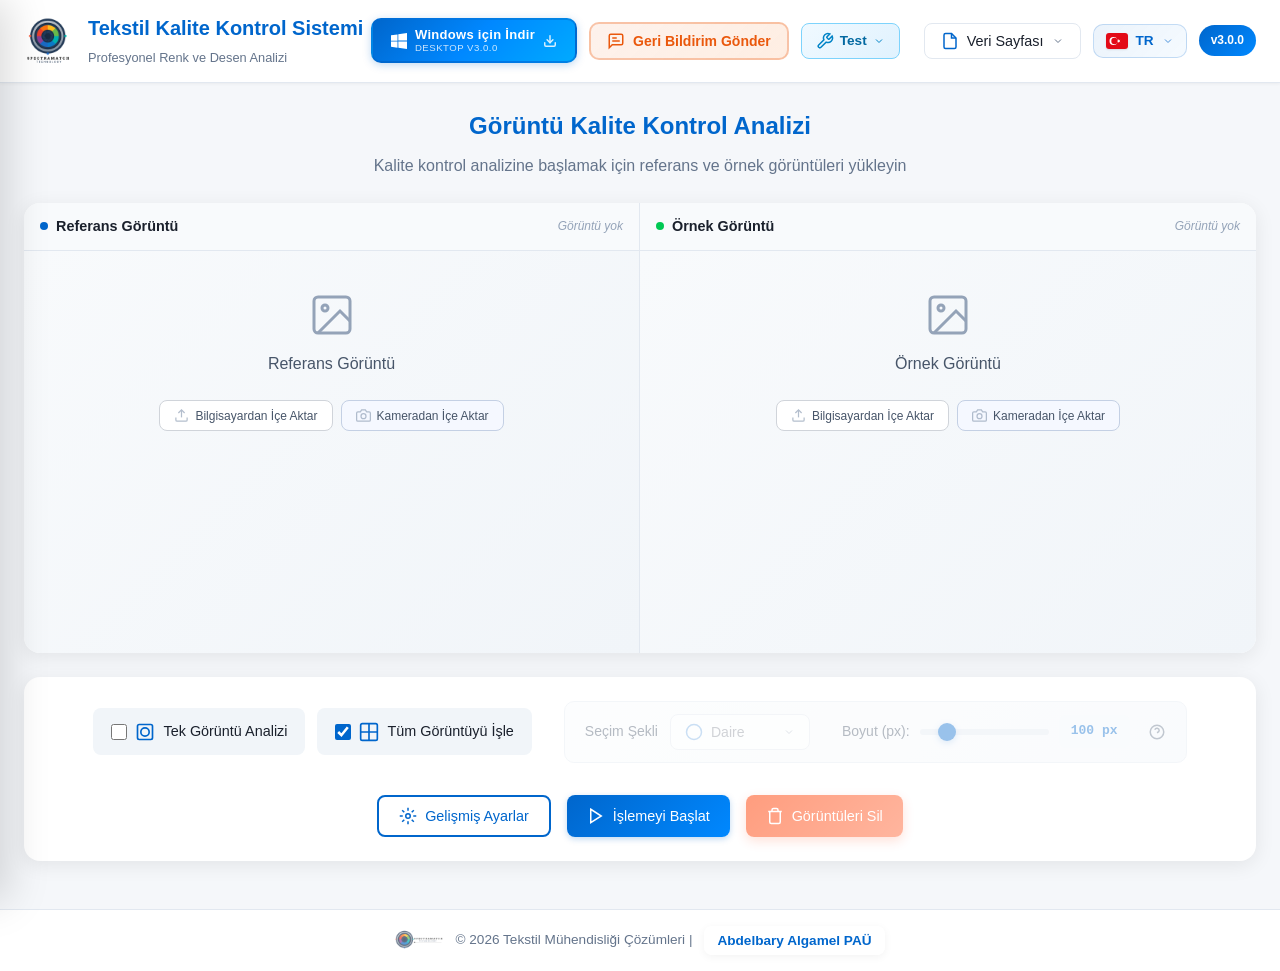
==== commit 579d43e3: "Fix Netlify modal asset cache" ====
--- a/templates/index.html
+++ b/templates/index.html
@@ -5,10 +5,10 @@
     <meta charset="UTF-8">
     <meta name="viewport" content="width=device-width, initial-scale=1.0">
     <title data-i18n="app.title">Textile QC System - Professional Color & Pattern Analysis</title>
-    <link rel="stylesheet" href="/static/css/main.css">
-    <link rel="stylesheet" href="/static/css/image-actions.css">
-    <link rel="stylesheet" href="/static/css/shape-dropdown.css">
-    <link rel="stylesheet" href="/static/css/alignment-studio.css">
+    <link rel="stylesheet" href="/static/css/main.css?v=20260514a">
+    <link rel="stylesheet" href="/static/css/image-actions.css?v=20260514a">
+    <link rel="stylesheet" href="/static/css/shape-dropdown.css?v=20260514a">
+    <link rel="stylesheet" href="/static/css/alignment-studio.css?v=20260514a">
     <link rel="icon" type="image/png" href="/static/images/logo_square_no_name_1024x1024.png">
 </head>
 
@@ -2151,12 +2151,12 @@
         </div>
     </div>
 
-    <script src="/static/js/i18n.js"></script>
-    <script src="/static/js/region-selector.js"></script>
-    <script src="/static/js/region-validator.js"></script>
-    <script src="/static/js/app.js"></script>
-    <script src="/static/js/alignment-studio.js"></script>
-    <script src="/static/js/development-modal.js"></script>
+    <script src="/static/js/i18n.js?v=20260514a"></script>
+    <script src="/static/js/region-selector.js?v=20260514a"></script>
+    <script src="/static/js/region-validator.js?v=20260514a"></script>
+    <script src="/static/js/app.js?v=20260514a"></script>
+    <script src="/static/js/alignment-studio.js?v=20260514a"></script>
+    <script src="/static/js/development-modal.js?v=20260514a"></script>
 
     <!-- Datasheet Info Modal -->
     <div class="modal-overlay" id="datasheetModal" style="display:none;">
